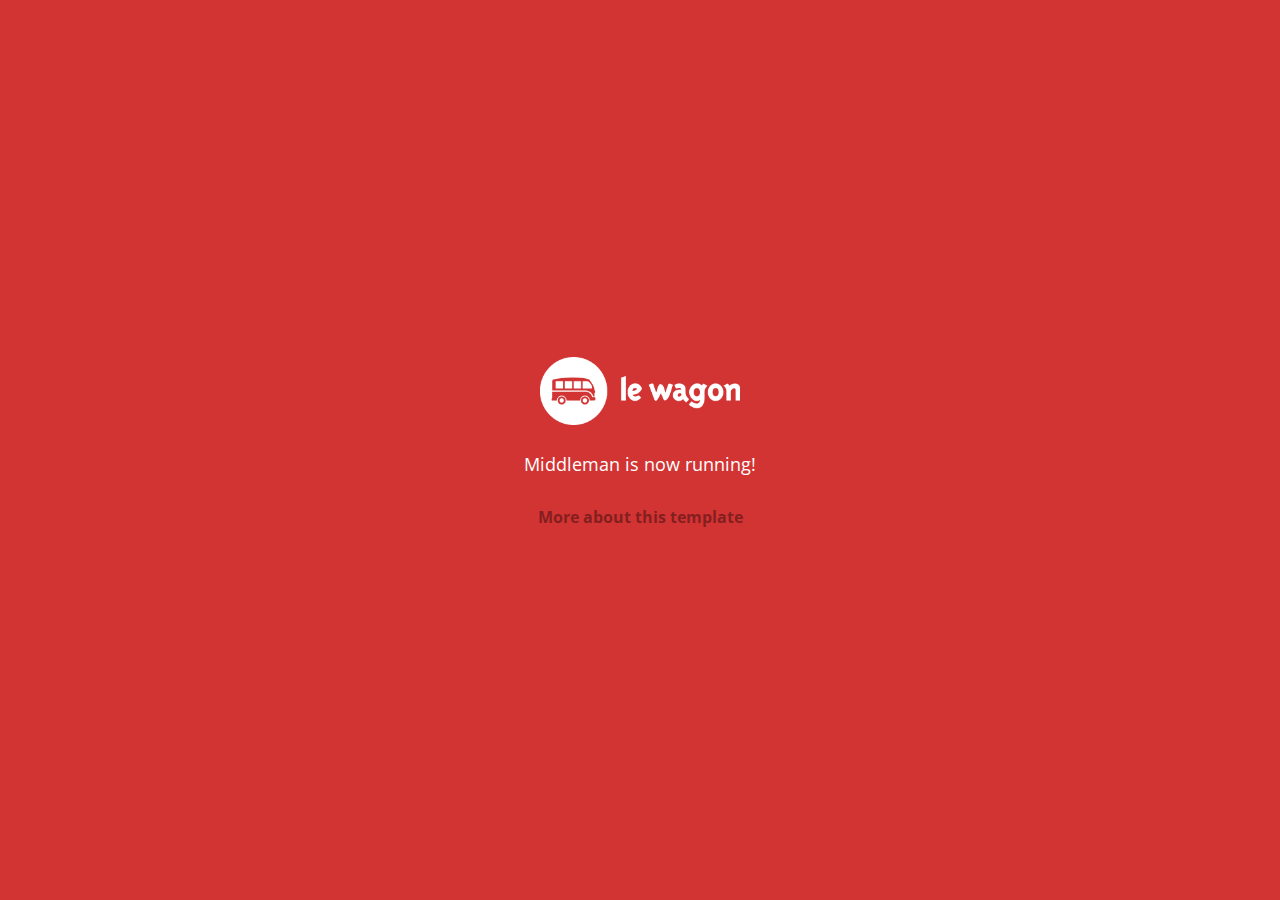
==== index.html @ 21e7c9e2 "Automated commit at 2018-03-19 13:47:19 UTC by middleman-deploy 2.0.0-alpha" ====
<!doctype html>
<html>
  <head>
    <meta charset="utf-8">
    <meta http-equiv="x-ua-compatible" content="ie=edge">
    <meta name="viewport"
          content="width=device-width, initial-scale=1, shrink-to-fit=no">
    <!-- Use the title from a page's frontmatter if it has one -->
    <title>Le Wagon - Middleman</title>
    <link href="stylesheets/application-3c48b980.css" rel="stylesheet" />
    <script src="javascripts/application-93de88c9.js"></script>
    <link href="images/favicon-f15af148.png" rel="icon" type="image/png" />
  </head>
  <body>
    <div id="home">
  <div class="home-content">
    <img src="images/logo-acc9c0ec.png" width="200" alt="Logo" />
    <p>
      Middleman is now running!
    </p>
    <p class="about">
      <a href="about.html">More about this template</a>
    </p>
  </div>
</div>

  </body>
</html>
---- stylesheets/application-3c48b980.css ----
@import url("https://fonts.googleapis.com/css?family=Open+Sans:400,300,700|Raleway:400,100,300,700,500");/*!
 * Bootstrap v3.3.7 (http://getbootstrap.com)
 * Copyright 2011-2016 Twitter, Inc.
 * Licensed under MIT (https://github.com/twbs/bootstrap/blob/master/LICENSE)
 *//*! normalize.css v3.0.3 | MIT License | github.com/necolas/normalize.css */html{font-family:sans-serif;-ms-text-size-adjust:100%;-webkit-text-size-adjust:100%}body{margin:0}article,aside,details,figcaption,figure,footer,header,hgroup,main,menu,nav,section,summary{display:block}audio,canvas,progress,video{display:inline-block;vertical-align:baseline}audio:not([controls]){display:none;height:0}[hidden],template{display:none}a{background-color:transparent}a:active,a:hover{outline:0}abbr[title]{border-bottom:1px dotted}b,strong{font-weight:bold}dfn{font-style:italic}h1{font-size:2em;margin:0.67em 0}mark{background:#ff0;color:#000}small{font-size:80%}sub,sup{font-size:75%;line-height:0;position:relative;vertical-align:baseline}sup{top:-0.5em}sub{bottom:-0.25em}img{border:0}svg:not(:root){overflow:hidden}figure{margin:1em 40px}hr{-webkit-box-sizing:content-box;box-sizing:content-box;height:0}pre{overflow:auto}code,kbd,pre,samp{font-family:monospace, monospace;font-size:1em}button,input,optgroup,select,textarea{color:inherit;font:inherit;margin:0}button{overflow:visible}button,select{text-transform:none}button,html input[type="button"],input[type="reset"],input[type="submit"]{-webkit-appearance:button;cursor:pointer}button[disabled],html input[disabled]{cursor:default}button::-moz-focus-inner,input::-moz-focus-inner{border:0;padding:0}input{line-height:normal}input[type="checkbox"],input[type="radio"]{-webkit-box-sizing:border-box;box-sizing:border-box;padding:0}input[type="number"]::-webkit-inner-spin-button,input[type="number"]::-webkit-outer-spin-button{height:auto}input[type="search"]{-webkit-appearance:textfield;-webkit-box-sizing:content-box;box-sizing:content-box}input[type="search"]::-webkit-search-cancel-button,input[type="search"]::-webkit-search-decoration{-webkit-appearance:none}fieldset{border:1px solid #c0c0c0;margin:0 2px;padding:0.35em 0.625em 0.75em}legend{border:0;padding:0}textarea{overflow:auto}optgroup{font-weight:bold}table{border-collapse:collapse;border-spacing:0}td,th{padding:0}/*! Source: https://github.com/h5bp/html5-boilerplate/blob/master/src/css/main.css */@media print{*,*:before,*:after{background:transparent !important;color:#000 !important;-webkit-box-shadow:none !important;box-shadow:none !important;text-shadow:none !important}a,a:visited{text-decoration:underline}a[href]:after{content:" (" attr(href) ")"}abbr[title]:after{content:" (" attr(title) ")"}a[href^="#"]:after,a[href^="javascript:"]:after{content:""}pre,blockquote{border:1px solid #999;page-break-inside:avoid}thead{display:table-header-group}tr,img{page-break-inside:avoid}img{max-width:100% !important}p,h2,h3{orphans:3;widows:3}h2,h3{page-break-after:avoid}.navbar{display:none}.btn>.caret,.dropup>.btn>.caret{border-top-color:#000 !important}.label{border:1px solid #000}.table{border-collapse:collapse !important}.table td,.table th{background-color:#fff !important}.table-bordered th,.table-bordered td{border:1px solid #ddd !important}}@font-face{font-family:'Glyphicons Halflings';src:url("../assets/bootstrap/glyphicons-halflings-regular-86b6f62b.eot");src:url("../assets/bootstrap/glyphicons-halflings-regular-86b6f62b.eot?#iefix") format("embedded-opentype"),url("../assets/bootstrap/glyphicons-halflings-regular-ca35b697.woff2") format("woff2"),url("../assets/bootstrap/glyphicons-halflings-regular-278e49a8.woff") format("woff"),url("../assets/bootstrap/glyphicons-halflings-regular-44bc1850.ttf") format("truetype"),url("../assets/bootstrap/glyphicons-halflings-regular-de51a849.svg#glyphicons_halflingsregular") format("svg")}.glyphicon{position:relative;top:1px;display:inline-block;font-family:'Glyphicons Halflings';font-style:normal;font-weight:normal;line-height:1;-webkit-font-smoothing:antialiased;-moz-osx-font-smoothing:grayscale}.glyphicon-asterisk:before{content:"\002a"}.glyphicon-plus:before{content:"\002b"}.glyphicon-euro:before,.glyphicon-eur:before{content:"\20ac"}.glyphicon-minus:before{content:"\2212"}.glyphicon-cloud:before{content:"\2601"}.glyphicon-envelope:before{content:"\2709"}.glyphicon-pencil:before{content:"\270f"}.glyphicon-glass:before{content:"\e001"}.glyphicon-music:before{content:"\e002"}.glyphicon-search:before{content:"\e003"}.glyphicon-heart:before{content:"\e005"}.glyphicon-star:before{content:"\e006"}.glyphicon-star-empty:before{content:"\e007"}.glyphicon-user:before{content:"\e008"}.glyphicon-film:before{content:"\e009"}.glyphicon-th-large:before{content:"\e010"}.glyphicon-th:before{content:"\e011"}.glyphicon-th-list:before{content:"\e012"}.glyphicon-ok:before{content:"\e013"}.glyphicon-remove:before{content:"\e014"}.glyphicon-zoom-in:before{content:"\e015"}.glyphicon-zoom-out:before{content:"\e016"}.glyphicon-off:before{content:"\e017"}.glyphicon-signal:before{content:"\e018"}.glyphicon-cog:before{content:"\e019"}.glyphicon-trash:before{content:"\e020"}.glyphicon-home:before{content:"\e021"}.glyphicon-file:before{content:"\e022"}.glyphicon-time:before{content:"\e023"}.glyphicon-road:before{content:"\e024"}.glyphicon-download-alt:before{content:"\e025"}.glyphicon-download:before{content:"\e026"}.glyphicon-upload:before{content:"\e027"}.glyphicon-inbox:before{content:"\e028"}.glyphicon-play-circle:before{content:"\e029"}.glyphicon-repeat:before{content:"\e030"}.glyphicon-refresh:before{content:"\e031"}.glyphicon-list-alt:before{content:"\e032"}.glyphicon-lock:before{content:"\e033"}.glyphicon-flag:before{content:"\e034"}.glyphicon-headphones:before{content:"\e035"}.glyphicon-volume-off:before{content:"\e036"}.glyphicon-volume-down:before{content:"\e037"}.glyphicon-volume-up:before{content:"\e038"}.glyphicon-qrcode:before{content:"\e039"}.glyphicon-barcode:before{content:"\e040"}.glyphicon-tag:before{content:"\e041"}.glyphicon-tags:before{content:"\e042"}.glyphicon-book:before{content:"\e043"}.glyphicon-bookmark:before{content:"\e044"}.glyphicon-print:before{content:"\e045"}.glyphicon-camera:before{content:"\e046"}.glyphicon-font:before{content:"\e047"}.glyphicon-bold:before{content:"\e048"}.glyphicon-italic:before{content:"\e049"}.glyphicon-text-height:before{content:"\e050"}.glyphicon-text-width:before{content:"\e051"}.glyphicon-align-left:before{content:"\e052"}.glyphicon-align-center:before{content:"\e053"}.glyphicon-align-right:before{content:"\e054"}.glyphicon-align-justify:before{content:"\e055"}.glyphicon-list:before{content:"\e056"}.glyphicon-indent-left:before{content:"\e057"}.glyphicon-indent-right:before{content:"\e058"}.glyphicon-facetime-video:before{content:"\e059"}.glyphicon-picture:before{content:"\e060"}.glyphicon-map-marker:before{content:"\e062"}.glyphicon-adjust:before{content:"\e063"}.glyphicon-tint:before{content:"\e064"}.glyphicon-edit:before{content:"\e065"}.glyphicon-share:before{content:"\e066"}.glyphicon-check:before{content:"\e067"}.glyphicon-move:before{content:"\e068"}.glyphicon-step-backward:before{content:"\e069"}.glyphicon-fast-backward:before{content:"\e070"}.glyphicon-backward:before{content:"\e071"}.glyphicon-play:before{content:"\e072"}.glyphicon-pause:before{content:"\e073"}.glyphicon-stop:before{content:"\e074"}.glyphicon-forward:before{content:"\e075"}.glyphicon-fast-forward:before{content:"\e076"}.glyphicon-step-forward:before{content:"\e077"}.glyphicon-eject:before{content:"\e078"}.glyphicon-chevron-left:before{content:"\e079"}.glyphicon-chevron-right:before{content:"\e080"}.glyphicon-plus-sign:before{content:"\e081"}.glyphicon-minus-sign:before{content:"\e082"}.glyphicon-remove-sign:before{content:"\e083"}.glyphicon-ok-sign:before{content:"\e084"}.glyphicon-question-sign:before{content:"\e085"}.glyphicon-info-sign:before{content:"\e086"}.glyphicon-screenshot:before{content:"\e087"}.glyphicon-remove-circle:before{content:"\e088"}.glyphicon-ok-circle:before{content:"\e089"}.glyphicon-ban-circle:before{content:"\e090"}.glyphicon-arrow-left:before{content:"\e091"}.glyphicon-arrow-right:before{content:"\e092"}.glyphicon-arrow-up:before{content:"\e093"}.glyphicon-arrow-down:before{content:"\e094"}.glyphicon-share-alt:before{content:"\e095"}.glyphicon-resize-full:before{content:"\e096"}.glyphicon-resize-small:before{content:"\e097"}.glyphicon-exclamation-sign:before{content:"\e101"}.glyphicon-gift:before{content:"\e102"}.glyphicon-leaf:before{content:"\e103"}.glyphicon-fire:before{content:"\e104"}.glyphicon-eye-open:before{content:"\e105"}.glyphicon-eye-close:before{content:"\e106"}.glyphicon-warning-sign:before{content:"\e107"}.glyphicon-plane:before{content:"\e108"}.glyphicon-calendar:before{content:"\e109"}.glyphicon-random:before{content:"\e110"}.glyphicon-comment:before{content:"\e111"}.glyphicon-magnet:before{content:"\e112"}.glyphicon-chevron-up:before{content:"\e113"}.glyphicon-chevron-down:before{content:"\e114"}.glyphicon-retweet:before{content:"\e115"}.glyphicon-shopping-cart:before{content:"\e116"}.glyphicon-folder-close:before{content:"\e117"}.glyphicon-folder-open:before{content:"\e118"}.glyphicon-resize-vertical:before{content:"\e119"}.glyphicon-resize-horizontal:before{content:"\e120"}.glyphicon-hdd:before{content:"\e121"}.glyphicon-bullhorn:before{content:"\e122"}.glyphicon-bell:before{content:"\e123"}.glyphicon-certificate:before{content:"\e124"}.glyphicon-thumbs-up:before{content:"\e125"}.glyphicon-thumbs-down:before{content:"\e126"}.glyphicon-hand-right:before{content:"\e127"}.glyphicon-hand-left:before{content:"\e128"}.glyphicon-hand-up:before{content:"\e129"}.glyphicon-hand-down:before{content:"\e130"}.glyphicon-circle-arrow-right:before{content:"\e131"}.glyphicon-circle-arrow-left:before{content:"\e132"}.glyphicon-circle-arrow-up:before{content:"\e133"}.glyphicon-circle-arrow-down:before{content:"\e134"}.glyphicon-globe:before{content:"\e135"}.glyphicon-wrench:before{content:"\e136"}.glyphicon-tasks:before{content:"\e137"}.glyphicon-filter:before{content:"\e138"}.glyphicon-briefcase:before{content:"\e139"}.glyphicon-fullscreen:before{content:"\e140"}.glyphicon-dashboard:before{content:"\e141"}.glyphicon-paperclip:before{content:"\e142"}.glyphicon-heart-empty:before{content:"\e143"}.glyphicon-link:before{content:"\e144"}.glyphicon-phone:before{content:"\e145"}.glyphicon-pushpin:before{content:"\e146"}.glyphicon-usd:before{content:"\e148"}.glyphicon-gbp:before{content:"\e149"}.glyphicon-sort:before{content:"\e150"}.glyphicon-sort-by-alphabet:before{content:"\e151"}.glyphicon-sort-by-alphabet-alt:before{content:"\e152"}.glyphicon-sort-by-order:before{content:"\e153"}.glyphicon-sort-by-order-alt:before{content:"\e154"}.glyphicon-sort-by-attributes:before{content:"\e155"}.glyphicon-sort-by-attributes-alt:before{content:"\e156"}.glyphicon-unchecked:before{content:"\e157"}.glyphicon-expand:before{content:"\e158"}.glyphicon-collapse-down:before{content:"\e159"}.glyphicon-collapse-up:before{content:"\e160"}.glyphicon-log-in:before{content:"\e161"}.glyphicon-flash:before{content:"\e162"}.glyphicon-log-out:before{content:"\e163"}.glyphicon-new-window:before{content:"\e164"}.glyphicon-record:before{content:"\e165"}.glyphicon-save:before{content:"\e166"}.glyphicon-open:before{content:"\e167"}.glyphicon-saved:before{content:"\e168"}.glyphicon-import:before{content:"\e169"}.glyphicon-export:before{content:"\e170"}.glyphicon-send:before{content:"\e171"}.glyphicon-floppy-disk:before{content:"\e172"}.glyphicon-floppy-saved:before{content:"\e173"}.glyphicon-floppy-remove:before{content:"\e174"}.glyphicon-floppy-save:before{content:"\e175"}.glyphicon-floppy-open:before{content:"\e176"}.glyphicon-credit-card:before{content:"\e177"}.glyphicon-transfer:before{content:"\e178"}.glyphicon-cutlery:before{content:"\e179"}.glyphicon-header:before{content:"\e180"}.glyphicon-compressed:before{content:"\e181"}.glyphicon-earphone:before{content:"\e182"}.glyphicon-phone-alt:before{content:"\e183"}.glyphicon-tower:before{content:"\e184"}.glyphicon-stats:before{content:"\e185"}.glyphicon-sd-video:before{content:"\e186"}.glyphicon-hd-video:before{content:"\e187"}.glyphicon-subtitles:before{content:"\e188"}.glyphicon-sound-stereo:before{content:"\e189"}.glyphicon-sound-dolby:before{content:"\e190"}.glyphicon-sound-5-1:before{content:"\e191"}.glyphicon-sound-6-1:before{content:"\e192"}.glyphicon-sound-7-1:before{content:"\e193"}.glyphicon-copyright-mark:before{content:"\e194"}.glyphicon-registration-mark:before{content:"\e195"}.glyphicon-cloud-download:before{content:"\e197"}.glyphicon-cloud-upload:before{content:"\e198"}.glyphicon-tree-conifer:before{content:"\e199"}.glyphicon-tree-deciduous:before{content:"\e200"}.glyphicon-cd:before{content:"\e201"}.glyphicon-save-file:before{content:"\e202"}.glyphicon-open-file:before{content:"\e203"}.glyphicon-level-up:before{content:"\e204"}.glyphicon-copy:before{content:"\e205"}.glyphicon-paste:before{content:"\e206"}.glyphicon-alert:before{content:"\e209"}.glyphicon-equalizer:before{content:"\e210"}.glyphicon-king:before{content:"\e211"}.glyphicon-queen:before{content:"\e212"}.glyphicon-pawn:before{content:"\e213"}.glyphicon-bishop:before{content:"\e214"}.glyphicon-knight:before{content:"\e215"}.glyphicon-baby-formula:before{content:"\e216"}.glyphicon-tent:before{content:"\26fa"}.glyphicon-blackboard:before{content:"\e218"}.glyphicon-bed:before{content:"\e219"}.glyphicon-apple:before{content:"\f8ff"}.glyphicon-erase:before{content:"\e221"}.glyphicon-hourglass:before{content:"\231b"}.glyphicon-lamp:before{content:"\e223"}.glyphicon-duplicate:before{content:"\e224"}.glyphicon-piggy-bank:before{content:"\e225"}.glyphicon-scissors:before{content:"\e226"}.glyphicon-bitcoin:before{content:"\e227"}.glyphicon-btc:before{content:"\e227"}.glyphicon-xbt:before{content:"\e227"}.glyphicon-yen:before{content:"\00a5"}.glyphicon-jpy:before{content:"\00a5"}.glyphicon-ruble:before{content:"\20bd"}.glyphicon-rub:before{content:"\20bd"}.glyphicon-scale:before{content:"\e230"}.glyphicon-ice-lolly:before{content:"\e231"}.glyphicon-ice-lolly-tasted:before{content:"\e232"}.glyphicon-education:before{content:"\e233"}.glyphicon-option-horizontal:before{content:"\e234"}.glyphicon-option-vertical:before{content:"\e235"}.glyphicon-menu-hamburger:before{content:"\e236"}.glyphicon-modal-window:before{content:"\e237"}.glyphicon-oil:before{content:"\e238"}.glyphicon-grain:before{content:"\e239"}.glyphicon-sunglasses:before{content:"\e240"}.glyphicon-text-size:before{content:"\e241"}.glyphicon-text-color:before{content:"\e242"}.glyphicon-text-background:before{content:"\e243"}.glyphicon-object-align-top:before{content:"\e244"}.glyphicon-object-align-bottom:before{content:"\e245"}.glyphicon-object-align-horizontal:before{content:"\e246"}.glyphicon-object-align-left:before{content:"\e247"}.glyphicon-object-align-vertical:before{content:"\e248"}.glyphicon-object-align-right:before{content:"\e249"}.glyphicon-triangle-right:before{content:"\e250"}.glyphicon-triangle-left:before{content:"\e251"}.glyphicon-triangle-bottom:before{content:"\e252"}.glyphicon-triangle-top:before{content:"\e253"}.glyphicon-console:before{content:"\e254"}.glyphicon-superscript:before{content:"\e255"}.glyphicon-subscript:before{content:"\e256"}.glyphicon-menu-left:before{content:"\e257"}.glyphicon-menu-right:before{content:"\e258"}.glyphicon-menu-down:before{content:"\e259"}.glyphicon-menu-up:before{content:"\e260"}*{-webkit-box-sizing:border-box;box-sizing:border-box}*:before,*:after{-webkit-box-sizing:border-box;box-sizing:border-box}html{font-size:10px;-webkit-tap-highlight-color:transparent}body{font-family:"Open Sans", "Helvetica", "sans-serif";font-size:18px;line-height:1.42857143;color:#333333;background-color:#F4F4F4}input,button,select,textarea{font-family:inherit;font-size:inherit;line-height:inherit}a{color:#469AE0;text-decoration:none}a:hover,a:focus{color:#1f74ba;text-decoration:underline}a:focus{outline:5px auto -webkit-focus-ring-color;outline-offset:-2px}figure{margin:0}img{vertical-align:middle}.img-responsive{display:block;max-width:100%;height:auto}.img-rounded{border-radius:2px}.img-thumbnail{padding:4px;line-height:1.42857143;background-color:#F4F4F4;border:1px solid #ddd;border-radius:2px;-webkit-transition:all 0.2s ease-in-out;transition:all 0.2s ease-in-out;display:inline-block;max-width:100%;height:auto}.img-circle{border-radius:50%}hr{margin-top:25px;margin-bottom:25px;border:0;border-top:1px solid #eeeeee}.sr-only{position:absolute;width:1px;height:1px;margin:-1px;padding:0;overflow:hidden;clip:rect(0, 0, 0, 0);border:0}.sr-only-focusable:active,.sr-only-focusable:focus{position:static;width:auto;height:auto;margin:0;overflow:visible;clip:auto}[role="button"]{cursor:pointer}h1,h2,h3,h4,h5,h6,.h1,.h2,.h3,.h4,.h5,.h6{font-family:"Raleway", "Helvetica", "sans-serif";font-weight:500;line-height:1.1;color:inherit}h1 small,h1 .small,h2 small,h2 .small,h3 small,h3 .small,h4 small,h4 .small,h5 small,h5 .small,h6 small,h6 .small,.h1 small,.h1 .small,.h2 small,.h2 .small,.h3 small,.h3 .small,.h4 small,.h4 .small,.h5 small,.h5 .small,.h6 small,.h6 .small{font-weight:normal;line-height:1;color:#777777}h1,.h1,h2,.h2,h3,.h3{margin-top:25px;margin-bottom:12.5px}h1 small,h1 .small,.h1 small,.h1 .small,h2 small,h2 .small,.h2 small,.h2 .small,h3 small,h3 .small,.h3 small,.h3 .small{font-size:65%}h4,.h4,h5,.h5,h6,.h6{margin-top:12.5px;margin-bottom:12.5px}h4 small,h4 .small,.h4 small,.h4 .small,h5 small,h5 .small,.h5 small,.h5 .small,h6 small,h6 .small,.h6 small,.h6 .small{font-size:75%}h1,.h1{font-size:46px}h2,.h2{font-size:38px}h3,.h3{font-size:31px}h4,.h4{font-size:23px}h5,.h5{font-size:18px}h6,.h6{font-size:16px}p{margin:0 0 12.5px}.lead{margin-bottom:25px;font-size:20px;font-weight:300;line-height:1.4}@media (min-width: 768px){.lead{font-size:27px}}small,.small{font-size:88%}mark,.mark{background-color:#fcf8e3;padding:.2em}.text-left{text-align:left}.text-right{text-align:right}.text-center{text-align:center}.text-justify{text-align:justify}.text-nowrap{white-space:nowrap}.text-lowercase{text-transform:lowercase}.text-uppercase,.initialism{text-transform:uppercase}.text-capitalize{text-transform:capitalize}.text-muted{color:#777777}.text-primary{color:#469AE0}a.text-primary:hover,a.text-primary:focus{color:#2381d0}.text-success{color:#3c763d}a.text-success:hover,a.text-success:focus{color:#2b542c}.text-info{color:#31708f}a.text-info:hover,a.text-info:focus{color:#245269}.text-warning{color:#8a6d3b}a.text-warning:hover,a.text-warning:focus{color:#66512c}.text-danger{color:#a94442}a.text-danger:hover,a.text-danger:focus{color:#843534}.bg-primary{color:#fff}.bg-primary{background-color:#469AE0}a.bg-primary:hover,a.bg-primary:focus{background-color:#2381d0}.bg-success{background-color:#dff0d8}a.bg-success:hover,a.bg-success:focus{background-color:#c1e2b3}.bg-info{background-color:#d9edf7}a.bg-info:hover,a.bg-info:focus{background-color:#afd9ee}.bg-warning{background-color:#fcf8e3}a.bg-warning:hover,a.bg-warning:focus{background-color:#f7ecb5}.bg-danger{background-color:#f2dede}a.bg-danger:hover,a.bg-danger:focus{background-color:#e4b9b9}.page-header{padding-bottom:11.5px;margin:50px 0 25px;border-bottom:1px solid #eeeeee}ul,ol{margin-top:0;margin-bottom:12.5px}ul ul,ul ol,ol ul,ol ol{margin-bottom:0}.list-unstyled{padding-left:0;list-style:none}.list-inline{padding-left:0;list-style:none;margin-left:-5px}.list-inline>li{display:inline-block;padding-left:5px;padding-right:5px}dl{margin-top:0;margin-bottom:25px}dt,dd{line-height:1.42857143}dt{font-weight:bold}dd{margin-left:0}.dl-horizontal dd:before,.dl-horizontal dd:after{content:" ";display:table}.dl-horizontal dd:after{clear:both}@media (min-width: 768px){.dl-horizontal dt{float:left;width:160px;clear:left;text-align:right;overflow:hidden;text-overflow:ellipsis;white-space:nowrap}.dl-horizontal dd{margin-left:180px}}abbr[title],abbr[data-original-title]{cursor:help;border-bottom:1px dotted #777777}.initialism{font-size:90%}blockquote{padding:12.5px 25px;margin:0 0 25px;font-size:22.5px;border-left:5px solid #eeeeee}blockquote p:last-child,blockquote ul:last-child,blockquote ol:last-child{margin-bottom:0}blockquote footer,blockquote small,blockquote .small{display:block;font-size:80%;line-height:1.42857143;color:#777777}blockquote footer:before,blockquote small:before,blockquote .small:before{content:'\2014 \00A0'}.blockquote-reverse,blockquote.pull-right{padding-right:15px;padding-left:0;border-right:5px solid #eeeeee;border-left:0;text-align:right}.blockquote-reverse footer:before,.blockquote-reverse small:before,.blockquote-reverse .small:before,blockquote.pull-right footer:before,blockquote.pull-right small:before,blockquote.pull-right .small:before{content:''}.blockquote-reverse footer:after,.blockquote-reverse small:after,.blockquote-reverse .small:after,blockquote.pull-right footer:after,blockquote.pull-right small:after,blockquote.pull-right .small:after{content:'\00A0 \2014'}address{margin-bottom:25px;font-style:normal;line-height:1.42857143}code,kbd,pre,samp{font-family:Menlo, Monaco, Consolas, "Courier New", monospace}code{padding:2px 4px;font-size:90%;color:#c7254e;background-color:#f9f2f4;border-radius:2px}kbd{padding:2px 4px;font-size:90%;color:#fff;background-color:#333;border-radius:2px;-webkit-box-shadow:inset 0 -1px 0 rgba(0,0,0,0.25);box-shadow:inset 0 -1px 0 rgba(0,0,0,0.25)}kbd kbd{padding:0;font-size:100%;font-weight:bold;-webkit-box-shadow:none;box-shadow:none}pre{display:block;padding:12px;margin:0 0 12.5px;font-size:17px;line-height:1.42857143;word-break:break-all;word-wrap:break-word;color:#333333;background-color:#f5f5f5;border:1px solid #ccc;border-radius:2px}pre code{padding:0;font-size:inherit;color:inherit;white-space:pre-wrap;background-color:transparent;border-radius:0}.pre-scrollable{max-height:340px;overflow-y:scroll}.container{margin-right:auto;margin-left:auto;padding-left:15px;padding-right:15px}.container:before,.container:after{content:" ";display:table}.container:after{clear:both}@media (min-width: 768px){.container{width:750px}}@media (min-width: 992px){.container{width:970px}}@media (min-width: 1200px){.container{width:1170px}}.container-fluid{margin-right:auto;margin-left:auto;padding-left:15px;padding-right:15px}.container-fluid:before,.container-fluid:after{content:" ";display:table}.container-fluid:after{clear:both}.row{margin-left:-15px;margin-right:-15px}.row:before,.row:after{content:" ";display:table}.row:after{clear:both}.col-xs-1,.col-sm-1,.col-md-1,.col-lg-1,.col-xs-2,.col-sm-2,.col-md-2,.col-lg-2,.col-xs-3,.col-sm-3,.col-md-3,.col-lg-3,.col-xs-4,.col-sm-4,.col-md-4,.col-lg-4,.col-xs-5,.col-sm-5,.col-md-5,.col-lg-5,.col-xs-6,.col-sm-6,.col-md-6,.col-lg-6,.col-xs-7,.col-sm-7,.col-md-7,.col-lg-7,.col-xs-8,.col-sm-8,.col-md-8,.col-lg-8,.col-xs-9,.col-sm-9,.col-md-9,.col-lg-9,.col-xs-10,.col-sm-10,.col-md-10,.col-lg-10,.col-xs-11,.col-sm-11,.col-md-11,.col-lg-11,.col-xs-12,.col-sm-12,.col-md-12,.col-lg-12{position:relative;min-height:1px;padding-left:15px;padding-right:15px}.col-xs-1,.col-xs-2,.col-xs-3,.col-xs-4,.col-xs-5,.col-xs-6,.col-xs-7,.col-xs-8,.col-xs-9,.col-xs-10,.col-xs-11,.col-xs-12{float:left}.col-xs-1{width:8.33333333%}.col-xs-2{width:16.66666667%}.col-xs-3{width:25%}.col-xs-4{width:33.33333333%}.col-xs-5{width:41.66666667%}.col-xs-6{width:50%}.col-xs-7{width:58.33333333%}.col-xs-8{width:66.66666667%}.col-xs-9{width:75%}.col-xs-10{width:83.33333333%}.col-xs-11{width:91.66666667%}.col-xs-12{width:100%}.col-xs-pull-0{right:auto}.col-xs-pull-1{right:8.33333333%}.col-xs-pull-2{right:16.66666667%}.col-xs-pull-3{right:25%}.col-xs-pull-4{right:33.33333333%}.col-xs-pull-5{right:41.66666667%}.col-xs-pull-6{right:50%}.col-xs-pull-7{right:58.33333333%}.col-xs-pull-8{right:66.66666667%}.col-xs-pull-9{right:75%}.col-xs-pull-10{right:83.33333333%}.col-xs-pull-11{right:91.66666667%}.col-xs-pull-12{right:100%}.col-xs-push-0{left:auto}.col-xs-push-1{left:8.33333333%}.col-xs-push-2{left:16.66666667%}.col-xs-push-3{left:25%}.col-xs-push-4{left:33.33333333%}.col-xs-push-5{left:41.66666667%}.col-xs-push-6{left:50%}.col-xs-push-7{left:58.33333333%}.col-xs-push-8{left:66.66666667%}.col-xs-push-9{left:75%}.col-xs-push-10{left:83.33333333%}.col-xs-push-11{left:91.66666667%}.col-xs-push-12{left:100%}.col-xs-offset-0{margin-left:0%}.col-xs-offset-1{margin-left:8.33333333%}.col-xs-offset-2{margin-left:16.66666667%}.col-xs-offset-3{margin-left:25%}.col-xs-offset-4{margin-left:33.33333333%}.col-xs-offset-5{margin-left:41.66666667%}.col-xs-offset-6{margin-left:50%}.col-xs-offset-7{margin-left:58.33333333%}.col-xs-offset-8{margin-left:66.66666667%}.col-xs-offset-9{margin-left:75%}.col-xs-offset-10{margin-left:83.33333333%}.col-xs-offset-11{margin-left:91.66666667%}.col-xs-offset-12{margin-left:100%}@media (min-width: 768px){.col-sm-1,.col-sm-2,.col-sm-3,.col-sm-4,.col-sm-5,.col-sm-6,.col-sm-7,.col-sm-8,.col-sm-9,.col-sm-10,.col-sm-11,.col-sm-12{float:left}.col-sm-1{width:8.33333333%}.col-sm-2{width:16.66666667%}.col-sm-3{width:25%}.col-sm-4{width:33.33333333%}.col-sm-5{width:41.66666667%}.col-sm-6{width:50%}.col-sm-7{width:58.33333333%}.col-sm-8{width:66.66666667%}.col-sm-9{width:75%}.col-sm-10{width:83.33333333%}.col-sm-11{width:91.66666667%}.col-sm-12{width:100%}.col-sm-pull-0{right:auto}.col-sm-pull-1{right:8.33333333%}.col-sm-pull-2{right:16.66666667%}.col-sm-pull-3{right:25%}.col-sm-pull-4{right:33.33333333%}.col-sm-pull-5{right:41.66666667%}.col-sm-pull-6{right:50%}.col-sm-pull-7{right:58.33333333%}.col-sm-pull-8{right:66.66666667%}.col-sm-pull-9{right:75%}.col-sm-pull-10{right:83.33333333%}.col-sm-pull-11{right:91.66666667%}.col-sm-pull-12{right:100%}.col-sm-push-0{left:auto}.col-sm-push-1{left:8.33333333%}.col-sm-push-2{left:16.66666667%}.col-sm-push-3{left:25%}.col-sm-push-4{left:33.33333333%}.col-sm-push-5{left:41.66666667%}.col-sm-push-6{left:50%}.col-sm-push-7{left:58.33333333%}.col-sm-push-8{left:66.66666667%}.col-sm-push-9{left:75%}.col-sm-push-10{left:83.33333333%}.col-sm-push-11{left:91.66666667%}.col-sm-push-12{left:100%}.col-sm-offset-0{margin-left:0%}.col-sm-offset-1{margin-left:8.33333333%}.col-sm-offset-2{margin-left:16.66666667%}.col-sm-offset-3{margin-left:25%}.col-sm-offset-4{margin-left:33.33333333%}.col-sm-offset-5{margin-left:41.66666667%}.col-sm-offset-6{margin-left:50%}.col-sm-offset-7{margin-left:58.33333333%}.col-sm-offset-8{margin-left:66.66666667%}.col-sm-offset-9{margin-left:75%}.col-sm-offset-10{margin-left:83.33333333%}.col-sm-offset-11{margin-left:91.66666667%}.col-sm-offset-12{margin-left:100%}}@media (min-width: 992px){.col-md-1,.col-md-2,.col-md-3,.col-md-4,.col-md-5,.col-md-6,.col-md-7,.col-md-8,.col-md-9,.col-md-10,.col-md-11,.col-md-12{float:left}.col-md-1{width:8.33333333%}.col-md-2{width:16.66666667%}.col-md-3{width:25%}.col-md-4{width:33.33333333%}.col-md-5{width:41.66666667%}.col-md-6{width:50%}.col-md-7{width:58.33333333%}.col-md-8{width:66.66666667%}.col-md-9{width:75%}.col-md-10{width:83.33333333%}.col-md-11{width:91.66666667%}.col-md-12{width:100%}.col-md-pull-0{right:auto}.col-md-pull-1{right:8.33333333%}.col-md-pull-2{right:16.66666667%}.col-md-pull-3{right:25%}.col-md-pull-4{right:33.33333333%}.col-md-pull-5{right:41.66666667%}.col-md-pull-6{right:50%}.col-md-pull-7{right:58.33333333%}.col-md-pull-8{right:66.66666667%}.col-md-pull-9{right:75%}.col-md-pull-10{right:83.33333333%}.col-md-pull-11{right:91.66666667%}.col-md-pull-12{right:100%}.col-md-push-0{left:auto}.col-md-push-1{left:8.33333333%}.col-md-push-2{left:16.66666667%}.col-md-push-3{left:25%}.col-md-push-4{left:33.33333333%}.col-md-push-5{left:41.66666667%}.col-md-push-6{left:50%}.col-md-push-7{left:58.33333333%}.col-md-push-8{left:66.66666667%}.col-md-push-9{left:75%}.col-md-push-10{left:83.33333333%}.col-md-push-11{left:91.66666667%}.col-md-push-12{left:100%}.col-md-offset-0{margin-left:0%}.col-md-offset-1{margin-left:8.33333333%}.col-md-offset-2{margin-left:16.66666667%}.col-md-offset-3{margin-left:25%}.col-md-offset-4{margin-left:33.33333333%}.col-md-offset-5{margin-left:41.66666667%}.col-md-offset-6{margin-left:50%}.col-md-offset-7{margin-left:58.33333333%}.col-md-offset-8{margin-left:66.66666667%}.col-md-offset-9{margin-left:75%}.col-md-offset-10{margin-left:83.33333333%}.col-md-offset-11{margin-left:91.66666667%}.col-md-offset-12{margin-left:100%}}@media (min-width: 1200px){.col-lg-1,.col-lg-2,.col-lg-3,.col-lg-4,.col-lg-5,.col-lg-6,.col-lg-7,.col-lg-8,.col-lg-9,.col-lg-10,.col-lg-11,.col-lg-12{float:left}.col-lg-1{width:8.33333333%}.col-lg-2{width:16.66666667%}.col-lg-3{width:25%}.col-lg-4{width:33.33333333%}.col-lg-5{width:41.66666667%}.col-lg-6{width:50%}.col-lg-7{width:58.33333333%}.col-lg-8{width:66.66666667%}.col-lg-9{width:75%}.col-lg-10{width:83.33333333%}.col-lg-11{width:91.66666667%}.col-lg-12{width:100%}.col-lg-pull-0{right:auto}.col-lg-pull-1{right:8.33333333%}.col-lg-pull-2{right:16.66666667%}.col-lg-pull-3{right:25%}.col-lg-pull-4{right:33.33333333%}.col-lg-pull-5{right:41.66666667%}.col-lg-pull-6{right:50%}.col-lg-pull-7{right:58.33333333%}.col-lg-pull-8{right:66.66666667%}.col-lg-pull-9{right:75%}.col-lg-pull-10{right:83.33333333%}.col-lg-pull-11{right:91.66666667%}.col-lg-pull-12{right:100%}.col-lg-push-0{left:auto}.col-lg-push-1{left:8.33333333%}.col-lg-push-2{left:16.66666667%}.col-lg-push-3{left:25%}.col-lg-push-4{left:33.33333333%}.col-lg-push-5{left:41.66666667%}.col-lg-push-6{left:50%}.col-lg-push-7{left:58.33333333%}.col-lg-push-8{left:66.66666667%}.col-lg-push-9{left:75%}.col-lg-push-10{left:83.33333333%}.col-lg-push-11{left:91.66666667%}.col-lg-push-12{left:100%}.col-lg-offset-0{margin-left:0%}.col-lg-offset-1{margin-left:8.33333333%}.col-lg-offset-2{margin-left:16.66666667%}.col-lg-offset-3{margin-left:25%}.col-lg-offset-4{margin-left:33.33333333%}.col-lg-offset-5{margin-left:41.66666667%}.col-lg-offset-6{margin-left:50%}.col-lg-offset-7{margin-left:58.33333333%}.col-lg-offset-8{margin-left:66.66666667%}.col-lg-offset-9{margin-left:75%}.col-lg-offset-10{margin-left:83.33333333%}.col-lg-offset-11{margin-left:91.66666667%}.col-lg-offset-12{margin-left:100%}}table{background-color:transparent}caption{padding-top:8px;padding-bottom:8px;color:#777777;text-align:left}th{text-align:left}.table{width:100%;max-width:100%;margin-bottom:25px}.table>thead>tr>th,.table>thead>tr>td,.table>tbody>tr>th,.table>tbody>tr>td,.table>tfoot>tr>th,.table>tfoot>tr>td{padding:8px;line-height:1.42857143;vertical-align:top;border-top:1px solid #ddd}.table>thead>tr>th{vertical-align:bottom;border-bottom:2px solid #ddd}.table>caption+thead>tr:first-child>th,.table>caption+thead>tr:first-child>td,.table>colgroup+thead>tr:first-child>th,.table>colgroup+thead>tr:first-child>td,.table>thead:first-child>tr:first-child>th,.table>thead:first-child>tr:first-child>td{border-top:0}.table>tbody+tbody{border-top:2px solid #ddd}.table .table{background-color:#F4F4F4}.table-condensed>thead>tr>th,.table-condensed>thead>tr>td,.table-condensed>tbody>tr>th,.table-condensed>tbody>tr>td,.table-condensed>tfoot>tr>th,.table-condensed>tfoot>tr>td{padding:5px}.table-bordered{border:1px solid #ddd}.table-bordered>thead>tr>th,.table-bordered>thead>tr>td,.table-bordered>tbody>tr>th,.table-bordered>tbody>tr>td,.table-bordered>tfoot>tr>th,.table-bordered>tfoot>tr>td{border:1px solid #ddd}.table-bordered>thead>tr>th,.table-bordered>thead>tr>td{border-bottom-width:2px}.table-striped>tbody>tr:nth-of-type(odd){background-color:#f9f9f9}.table-hover>tbody>tr:hover{background-color:#f5f5f5}table col[class*="col-"]{position:static;float:none;display:table-column}table td[class*="col-"],table th[class*="col-"]{position:static;float:none;display:table-cell}.table>thead>tr>td.active,.table>thead>tr>th.active,.table>thead>tr.active>td,.table>thead>tr.active>th,.table>tbody>tr>td.active,.table>tbody>tr>th.active,.table>tbody>tr.active>td,.table>tbody>tr.active>th,.table>tfoot>tr>td.active,.table>tfoot>tr>th.active,.table>tfoot>tr.active>td,.table>tfoot>tr.active>th{background-color:#f5f5f5}.table-hover>tbody>tr>td.active:hover,.table-hover>tbody>tr>th.active:hover,.table-hover>tbody>tr.active:hover>td,.table-hover>tbody>tr:hover>.active,.table-hover>tbody>tr.active:hover>th{background-color:#e8e8e8}.table>thead>tr>td.success,.table>thead>tr>th.success,.table>thead>tr.success>td,.table>thead>tr.success>th,.table>tbody>tr>td.success,.table>tbody>tr>th.success,.table>tbody>tr.success>td,.table>tbody>tr.success>th,.table>tfoot>tr>td.success,.table>tfoot>tr>th.success,.table>tfoot>tr.success>td,.table>tfoot>tr.success>th{background-color:#dff0d8}.table-hover>tbody>tr>td.success:hover,.table-hover>tbody>tr>th.success:hover,.table-hover>tbody>tr.success:hover>td,.table-hover>tbody>tr:hover>.success,.table-hover>tbody>tr.success:hover>th{background-color:#d0e9c6}.table>thead>tr>td.info,.table>thead>tr>th.info,.table>thead>tr.info>td,.table>thead>tr.info>th,.table>tbody>tr>td.info,.table>tbody>tr>th.info,.table>tbody>tr.info>td,.table>tbody>tr.info>th,.table>tfoot>tr>td.info,.table>tfoot>tr>th.info,.table>tfoot>tr.info>td,.table>tfoot>tr.info>th{background-color:#d9edf7}.table-hover>tbody>tr>td.info:hover,.table-hover>tbody>tr>th.info:hover,.table-hover>tbody>tr.info:hover>td,.table-hover>tbody>tr:hover>.info,.table-hover>tbody>tr.info:hover>th{background-color:#c4e3f3}.table>thead>tr>td.warning,.table>thead>tr>th.warning,.table>thead>tr.warning>td,.table>thead>tr.warning>th,.table>tbody>tr>td.warning,.table>tbody>tr>th.warning,.table>tbody>tr.warning>td,.table>tbody>tr.warning>th,.table>tfoot>tr>td.warning,.table>tfoot>tr>th.warning,.table>tfoot>tr.warning>td,.table>tfoot>tr.warning>th{background-color:#fcf8e3}.table-hover>tbody>tr>td.warning:hover,.table-hover>tbody>tr>th.warning:hover,.table-hover>tbody>tr.warning:hover>td,.table-hover>tbody>tr:hover>.warning,.table-hover>tbody>tr.warning:hover>th{background-color:#faf2cc}.table>thead>tr>td.danger,.table>thead>tr>th.danger,.table>thead>tr.danger>td,.table>thead>tr.danger>th,.table>tbody>tr>td.danger,.table>tbody>tr>th.danger,.table>tbody>tr.danger>td,.table>tbody>tr.danger>th,.table>tfoot>tr>td.danger,.table>tfoot>tr>th.danger,.table>tfoot>tr.danger>td,.table>tfoot>tr.danger>th{background-color:#f2dede}.table-hover>tbody>tr>td.danger:hover,.table-hover>tbody>tr>th.danger:hover,.table-hover>tbody>tr.danger:hover>td,.table-hover>tbody>tr:hover>.danger,.table-hover>tbody>tr.danger:hover>th{background-color:#ebcccc}.table-responsive{overflow-x:auto;min-height:0.01%}@media screen and (max-width: 767px){.table-responsive{width:100%;margin-bottom:18.75px;overflow-y:hidden;-ms-overflow-style:-ms-autohiding-scrollbar;border:1px solid #ddd}.table-responsive>.table{margin-bottom:0}.table-responsive>.table>thead>tr>th,.table-responsive>.table>thead>tr>td,.table-responsive>.table>tbody>tr>th,.table-responsive>.table>tbody>tr>td,.table-responsive>.table>tfoot>tr>th,.table-responsive>.table>tfoot>tr>td{white-space:nowrap}.table-responsive>.table-bordered{border:0}.table-responsive>.table-bordered>thead>tr>th:first-child,.table-responsive>.table-bordered>thead>tr>td:first-child,.table-responsive>.table-bordered>tbody>tr>th:first-child,.table-responsive>.table-bordered>tbody>tr>td:first-child,.table-responsive>.table-bordered>tfoot>tr>th:first-child,.table-responsive>.table-bordered>tfoot>tr>td:first-child{border-left:0}.table-responsive>.table-bordered>thead>tr>th:last-child,.table-responsive>.table-bordered>thead>tr>td:last-child,.table-responsive>.table-bordered>tbody>tr>th:last-child,.table-responsive>.table-bordered>tbody>tr>td:last-child,.table-responsive>.table-bordered>tfoot>tr>th:last-child,.table-responsive>.table-bordered>tfoot>tr>td:last-child{border-right:0}.table-responsive>.table-bordered>tbody>tr:last-child>th,.table-responsive>.table-bordered>tbody>tr:last-child>td,.table-responsive>.table-bordered>tfoot>tr:last-child>th,.table-responsive>.table-bordered>tfoot>tr:last-child>td{border-bottom:0}}fieldset{padding:0;margin:0;border:0;min-width:0}legend{display:block;width:100%;padding:0;margin-bottom:25px;font-size:27px;line-height:inherit;color:#333333;border:0;border-bottom:1px solid #e5e5e5}label{display:inline-block;max-width:100%;margin-bottom:5px;font-weight:bold}input[type="search"]{-webkit-box-sizing:border-box;box-sizing:border-box}input[type="radio"],input[type="checkbox"]{margin:4px 0 0;margin-top:1px \9;line-height:normal}input[type="file"]{display:block}input[type="range"]{display:block;width:100%}select[multiple],select[size]{height:auto}input[type="file"]:focus,input[type="radio"]:focus,input[type="checkbox"]:focus{outline:5px auto -webkit-focus-ring-color;outline-offset:-2px}output{display:block;padding-top:7px;font-size:18px;line-height:1.42857143;color:#000000}.form-control{display:block;width:100%;height:39px;padding:6px 12px;font-size:18px;line-height:1.42857143;color:#000000;background-color:#fff;background-image:none;border:1px solid #ccc;border-radius:2px;-webkit-box-shadow:inset 0 1px 1px rgba(0,0,0,0.075);box-shadow:inset 0 1px 1px rgba(0,0,0,0.075);-webkit-transition:border-color ease-in-out 0.15s, box-shadow ease-in-out 0.15s;-webkit-transition:border-color ease-in-out 0.15s, -webkit-box-shadow ease-in-out 0.15s;transition:border-color ease-in-out 0.15s, -webkit-box-shadow ease-in-out 0.15s;transition:border-color ease-in-out 0.15s, box-shadow ease-in-out 0.15s;transition:border-color ease-in-out 0.15s, box-shadow ease-in-out 0.15s, -webkit-box-shadow ease-in-out 0.15s}.form-control:focus{border-color:#66afe9;outline:0;-webkit-box-shadow:inset 0 1px 1px rgba(0,0,0,0.075),0 0 8px rgba(102,175,233,0.6);box-shadow:inset 0 1px 1px rgba(0,0,0,0.075),0 0 8px rgba(102,175,233,0.6)}.form-control::-moz-placeholder{color:#999;opacity:1}.form-control:-ms-input-placeholder{color:#999}.form-control::-webkit-input-placeholder{color:#999}.form-control::-ms-expand{border:0;background-color:transparent}.form-control[disabled],.form-control[readonly],fieldset[disabled] .form-control{background-color:#eeeeee;opacity:1}.form-control[disabled],fieldset[disabled] .form-control{cursor:not-allowed}textarea.form-control{height:auto}input[type="search"]{-webkit-appearance:none}@media screen and (-webkit-min-device-pixel-ratio: 0){input[type="date"].form-control,input[type="time"].form-control,input[type="datetime-local"].form-control,input[type="month"].form-control{line-height:39px}input[type="date"].input-sm,.input-group-sm>input[type="date"].form-control,.input-group-sm>input[type="date"].input-group-addon,.input-group-sm>.input-group-btn>input[type="date"].btn,.input-group-sm input[type="date"],input[type="time"].input-sm,.input-group-sm>input[type="time"].form-control,.input-group-sm>input[type="time"].input-group-addon,.input-group-sm>.input-group-btn>input[type="time"].btn,.input-group-sm input[type="time"],input[type="datetime-local"].input-sm,.input-group-sm>input[type="datetime-local"].form-control,.input-group-sm>input[type="datetime-local"].input-group-addon,.input-group-sm>.input-group-btn>input[type="datetime-local"].btn,.input-group-sm input[type="datetime-local"],input[type="month"].input-sm,.input-group-sm>input[type="month"].form-control,.input-group-sm>input[type="month"].input-group-addon,.input-group-sm>.input-group-btn>input[type="month"].btn,.input-group-sm input[type="month"]{line-height:36px}input[type="date"].input-lg,.input-group-lg>input[type="date"].form-control,.input-group-lg>input[type="date"].input-group-addon,.input-group-lg>.input-group-btn>input[type="date"].btn,.input-group-lg input[type="date"],input[type="time"].input-lg,.input-group-lg>input[type="time"].form-control,.input-group-lg>input[type="time"].input-group-addon,.input-group-lg>.input-group-btn>input[type="time"].btn,.input-group-lg input[type="time"],input[type="datetime-local"].input-lg,.input-group-lg>input[type="datetime-local"].form-control,.input-group-lg>input[type="datetime-local"].input-group-addon,.input-group-lg>.input-group-btn>input[type="datetime-local"].btn,.input-group-lg input[type="datetime-local"],input[type="month"].input-lg,.input-group-lg>input[type="month"].form-control,.input-group-lg>input[type="month"].input-group-addon,.input-group-lg>.input-group-btn>input[type="month"].btn,.input-group-lg input[type="month"]{line-height:53px}}.form-group{margin-bottom:15px}.radio,.checkbox{position:relative;display:block;margin-top:10px;margin-bottom:10px}.radio label,.checkbox label{min-height:25px;padding-left:20px;margin-bottom:0;font-weight:normal;cursor:pointer}.radio input[type="radio"],.radio-inline input[type="radio"],.checkbox input[type="checkbox"],.checkbox-inline input[type="checkbox"]{position:absolute;margin-left:-20px;margin-top:4px \9}.radio+.radio,.checkbox+.checkbox{margin-top:-5px}.radio-inline,.checkbox-inline{position:relative;display:inline-block;padding-left:20px;margin-bottom:0;vertical-align:middle;font-weight:normal;cursor:pointer}.radio-inline+.radio-inline,.checkbox-inline+.checkbox-inline{margin-top:0;margin-left:10px}input[type="radio"][disabled],input[type="radio"].disabled,fieldset[disabled] input[type="radio"],input[type="checkbox"][disabled],input[type="checkbox"].disabled,fieldset[disabled] input[type="checkbox"]{cursor:not-allowed}.radio-inline.disabled,fieldset[disabled] .radio-inline,.checkbox-inline.disabled,fieldset[disabled] .checkbox-inline{cursor:not-allowed}.radio.disabled label,fieldset[disabled] .radio label,.checkbox.disabled label,fieldset[disabled] .checkbox label{cursor:not-allowed}.form-control-static{padding-top:7px;padding-bottom:7px;margin-bottom:0;min-height:43px}.form-control-static.input-lg,.input-group-lg>.form-control-static.form-control,.input-group-lg>.form-control-static.input-group-addon,.input-group-lg>.input-group-btn>.form-control-static.btn,.form-control-static.input-sm,.input-group-sm>.form-control-static.form-control,.input-group-sm>.form-control-static.input-group-addon,.input-group-sm>.input-group-btn>.form-control-static.btn{padding-left:0;padding-right:0}.input-sm,.input-group-sm>.form-control,.input-group-sm>.input-group-addon,.input-group-sm>.input-group-btn>.btn{height:36px;padding:5px 10px;font-size:16px;line-height:1.5;border-radius:2px}select.input-sm,.input-group-sm>select.form-control,.input-group-sm>select.input-group-addon,.input-group-sm>.input-group-btn>select.btn{height:36px;line-height:36px}textarea.input-sm,.input-group-sm>textarea.form-control,.input-group-sm>textarea.input-group-addon,.input-group-sm>.input-group-btn>textarea.btn,select[multiple].input-sm,.input-group-sm>select[multiple].form-control,.input-group-sm>select[multiple].input-group-addon,.input-group-sm>.input-group-btn>select[multiple].btn{height:auto}.form-group-sm .form-control{height:36px;padding:5px 10px;font-size:16px;line-height:1.5;border-radius:2px}.form-group-sm select.form-control{height:36px;line-height:36px}.form-group-sm textarea.form-control,.form-group-sm select[multiple].form-control{height:auto}.form-group-sm .form-control-static{height:36px;min-height:41px;padding:6px 10px;font-size:16px;line-height:1.5}.input-lg,.input-group-lg>.form-control,.input-group-lg>.input-group-addon,.input-group-lg>.input-group-btn>.btn{height:53px;padding:10px 16px;font-size:23px;line-height:1.3333333;border-radius:2px}select.input-lg,.input-group-lg>select.form-control,.input-group-lg>select.input-group-addon,.input-group-lg>.input-group-btn>select.btn{height:53px;line-height:53px}textarea.input-lg,.input-group-lg>textarea.form-control,.input-group-lg>textarea.input-group-addon,.input-group-lg>.input-group-btn>textarea.btn,select[multiple].input-lg,.input-group-lg>select[multiple].form-control,.input-group-lg>select[multiple].input-group-addon,.input-group-lg>.input-group-btn>select[multiple].btn{height:auto}.form-group-lg .form-control{height:53px;padding:10px 16px;font-size:23px;line-height:1.3333333;border-radius:2px}.form-group-lg select.form-control{height:53px;line-height:53px}.form-group-lg textarea.form-control,.form-group-lg select[multiple].form-control{height:auto}.form-group-lg .form-control-static{height:53px;min-height:48px;padding:11px 16px;font-size:23px;line-height:1.3333333}.has-feedback{position:relative}.has-feedback .form-control{padding-right:48.75px}.form-control-feedback{position:absolute;top:0;right:0;z-index:2;display:block;width:39px;height:39px;line-height:39px;text-align:center;pointer-events:none}.input-lg+.form-control-feedback,.input-group-lg>.form-control+.form-control-feedback,.input-group-lg>.input-group-addon+.form-control-feedback,.input-group-lg>.input-group-btn>.btn+.form-control-feedback,.input-group-lg+.form-control-feedback,.form-group-lg .form-control+.form-control-feedback{width:53px;height:53px;line-height:53px}.input-sm+.form-control-feedback,.input-group-sm>.form-control+.form-control-feedback,.input-group-sm>.input-group-addon+.form-control-feedback,.input-group-sm>.input-group-btn>.btn+.form-control-feedback,.input-group-sm+.form-control-feedback,.form-group-sm .form-control+.form-control-feedback{width:36px;height:36px;line-height:36px}.has-success .help-block,.has-success .control-label,.has-success .radio,.has-success .checkbox,.has-success .radio-inline,.has-success .checkbox-inline,.has-success.radio label,.has-success.checkbox label,.has-success.radio-inline label,.has-success.checkbox-inline label{color:#3c763d}.has-success .form-control{border-color:#3c763d;-webkit-box-shadow:inset 0 1px 1px rgba(0,0,0,0.075);box-shadow:inset 0 1px 1px rgba(0,0,0,0.075)}.has-success .form-control:focus{border-color:#2b542c;-webkit-box-shadow:inset 0 1px 1px rgba(0,0,0,0.075),0 0 6px #67b168;box-shadow:inset 0 1px 1px rgba(0,0,0,0.075),0 0 6px #67b168}.has-success .input-group-addon{color:#3c763d;border-color:#3c763d;background-color:#dff0d8}.has-success .form-control-feedback{color:#3c763d}.has-warning .help-block,.has-warning .control-label,.has-warning .radio,.has-warning .checkbox,.has-warning .radio-inline,.has-warning .checkbox-inline,.has-warning.radio label,.has-warning.checkbox label,.has-warning.radio-inline label,.has-warning.checkbox-inline label{color:#8a6d3b}.has-warning .form-control{border-color:#8a6d3b;-webkit-box-shadow:inset 0 1px 1px rgba(0,0,0,0.075);box-shadow:inset 0 1px 1px rgba(0,0,0,0.075)}.has-warning .form-control:focus{border-color:#66512c;-webkit-box-shadow:inset 0 1px 1px rgba(0,0,0,0.075),0 0 6px #c0a16b;box-shadow:inset 0 1px 1px rgba(0,0,0,0.075),0 0 6px #c0a16b}.has-warning .input-group-addon{color:#8a6d3b;border-color:#8a6d3b;background-color:#fcf8e3}.has-warning .form-control-feedback{color:#8a6d3b}.has-error .help-block,.has-error .control-label,.has-error .radio,.has-error .checkbox,.has-error .radio-inline,.has-error .checkbox-inline,.has-error.radio label,.has-error.checkbox label,.has-error.radio-inline label,.has-error.checkbox-inline label{color:#a94442}.has-error .form-control{border-color:#a94442;-webkit-box-shadow:inset 0 1px 1px rgba(0,0,0,0.075);box-shadow:inset 0 1px 1px rgba(0,0,0,0.075)}.has-error .form-control:focus{border-color:#843534;-webkit-box-shadow:inset 0 1px 1px rgba(0,0,0,0.075),0 0 6px #ce8483;box-shadow:inset 0 1px 1px rgba(0,0,0,0.075),0 0 6px #ce8483}.has-error .input-group-addon{color:#a94442;border-color:#a94442;background-color:#f2dede}.has-error .form-control-feedback{color:#a94442}.has-feedback label ~ .form-control-feedback{top:30px}.has-feedback label.sr-only ~ .form-control-feedback{top:0}.help-block{display:block;margin-top:5px;margin-bottom:10px;color:#737373}@media (min-width: 768px){.form-inline .form-group{display:inline-block;margin-bottom:0;vertical-align:middle}.form-inline .form-control{display:inline-block;width:auto;vertical-align:middle}.form-inline .form-control-static{display:inline-block}.form-inline .input-group{display:inline-table;vertical-align:middle}.form-inline .input-group .input-group-addon,.form-inline .input-group .input-group-btn,.form-inline .input-group .form-control{width:auto}.form-inline .input-group>.form-control{width:100%}.form-inline .control-label{margin-bottom:0;vertical-align:middle}.form-inline .radio,.form-inline .checkbox{display:inline-block;margin-top:0;margin-bottom:0;vertical-align:middle}.form-inline .radio label,.form-inline .checkbox label{padding-left:0}.form-inline .radio input[type="radio"],.form-inline .checkbox input[type="checkbox"]{position:relative;margin-left:0}.form-inline .has-feedback .form-control-feedback{top:0}}.form-horizontal .radio,.form-horizontal .checkbox,.form-horizontal .radio-inline,.form-horizontal .checkbox-inline{margin-top:0;margin-bottom:0;padding-top:7px}.form-horizontal .radio,.form-horizontal .checkbox{min-height:32px}.form-horizontal .form-group{margin-left:-15px;margin-right:-15px}.form-horizontal .form-group:before,.form-horizontal .form-group:after{content:" ";display:table}.form-horizontal .form-group:after{clear:both}@media (min-width: 768px){.form-horizontal .control-label{text-align:right;margin-bottom:0;padding-top:7px}}.form-horizontal .has-feedback .form-control-feedback{right:15px}@media (min-width: 768px){.form-horizontal .form-group-lg .control-label{padding-top:11px;font-size:23px}}@media (min-width: 768px){.form-horizontal .form-group-sm .control-label{padding-top:6px;font-size:16px}}.btn{display:inline-block;margin-bottom:0;font-weight:normal;text-align:center;vertical-align:middle;-ms-touch-action:manipulation;touch-action:manipulation;cursor:pointer;background-image:none;border:1px solid transparent;white-space:nowrap;padding:6px 12px;font-size:18px;line-height:1.42857143;border-radius:2px;-webkit-user-select:none;-moz-user-select:none;-ms-user-select:none;user-select:none}.btn:focus,.btn.focus,.btn:active:focus,.btn:active.focus,.btn.active:focus,.btn.active.focus{outline:5px auto -webkit-focus-ring-color;outline-offset:-2px}.btn:hover,.btn:focus,.btn.focus{color:#333;text-decoration:none}.btn:active,.btn.active{outline:0;background-image:none;-webkit-box-shadow:inset 0 3px 5px rgba(0,0,0,0.125);box-shadow:inset 0 3px 5px rgba(0,0,0,0.125)}.btn.disabled,.btn[disabled],fieldset[disabled] .btn{cursor:not-allowed;opacity:0.65;filter:alpha(opacity=65);-webkit-box-shadow:none;box-shadow:none}a.btn.disabled,fieldset[disabled] a.btn{pointer-events:none}.btn-default{color:#333;background-color:#fff;border-color:#ccc}.btn-default:focus,.btn-default.focus{color:#333;background-color:#e6e6e6;border-color:#8c8c8c}.btn-default:hover{color:#333;background-color:#e6e6e6;border-color:#adadad}.btn-default:active,.btn-default.active,.open>.btn-default.dropdown-toggle{color:#333;background-color:#e6e6e6;border-color:#adadad}.btn-default:active:hover,.btn-default:active:focus,.btn-default:active.focus,.btn-default.active:hover,.btn-default.active:focus,.btn-default.active.focus,.open>.btn-default.dropdown-toggle:hover,.open>.btn-default.dropdown-toggle:focus,.open>.btn-default.dropdown-toggle.focus{color:#333;background-color:#d4d4d4;border-color:#8c8c8c}.btn-default:active,.btn-default.active,.open>.btn-default.dropdown-toggle{background-image:none}.btn-default.disabled:hover,.btn-default.disabled:focus,.btn-default.disabled.focus,.btn-default[disabled]:hover,.btn-default[disabled]:focus,.btn-default[disabled].focus,fieldset[disabled] .btn-default:hover,fieldset[disabled] .btn-default:focus,fieldset[disabled] .btn-default.focus{background-color:#fff;border-color:#ccc}.btn-default .badge{color:#fff;background-color:#333}.btn-primary{color:#fff;background-color:#469AE0;border-color:#308edc}.btn-primary:focus,.btn-primary.focus{color:#fff;background-color:#2381d0;border-color:#144b79}.btn-primary:hover{color:#fff;background-color:#2381d0;border-color:#1e6eb2}.btn-primary:active,.btn-primary.active,.open>.btn-primary.dropdown-toggle{color:#fff;background-color:#2381d0;border-color:#1e6eb2}.btn-primary:active:hover,.btn-primary:active:focus,.btn-primary:active.focus,.btn-primary.active:hover,.btn-primary.active:focus,.btn-primary.active.focus,.open>.btn-primary.dropdown-toggle:hover,.open>.btn-primary.dropdown-toggle:focus,.open>.btn-primary.dropdown-toggle.focus{color:#fff;background-color:#1e6eb2;border-color:#144b79}.btn-primary:active,.btn-primary.active,.open>.btn-primary.dropdown-toggle{background-image:none}.btn-primary.disabled:hover,.btn-primary.disabled:focus,.btn-primary.disabled.focus,.btn-primary[disabled]:hover,.btn-primary[disabled]:focus,.btn-primary[disabled].focus,fieldset[disabled] .btn-primary:hover,fieldset[disabled] .btn-primary:focus,fieldset[disabled] .btn-primary.focus{background-color:#469AE0;border-color:#308edc}.btn-primary .badge{color:#469AE0;background-color:#fff}.btn-success{color:#fff;background-color:#32B796;border-color:#2da386}.btn-success:focus,.btn-success.focus{color:#fff;background-color:#278f75;border-color:#113f34}.btn-success:hover{color:#fff;background-color:#278f75;border-color:#1f735e}.btn-success:active,.btn-success.active,.open>.btn-success.dropdown-toggle{color:#fff;background-color:#278f75;border-color:#1f735e}.btn-success:active:hover,.btn-success:active:focus,.btn-success:active.focus,.btn-success.active:hover,.btn-success.active:focus,.btn-success.active.focus,.open>.btn-success.dropdown-toggle:hover,.open>.btn-success.dropdown-toggle:focus,.open>.btn-success.dropdown-toggle.focus{color:#fff;background-color:#1f735e;border-color:#113f34}.btn-success:active,.btn-success.active,.open>.btn-success.dropdown-toggle{background-image:none}.btn-success.disabled:hover,.btn-success.disabled:focus,.btn-success.disabled.focus,.btn-success[disabled]:hover,.btn-success[disabled]:focus,.btn-success[disabled].focus,fieldset[disabled] .btn-success:hover,fieldset[disabled] .btn-success:focus,fieldset[disabled] .btn-success.focus{background-color:#32B796;border-color:#2da386}.btn-success .badge{color:#32B796;background-color:#fff}.btn-info{color:#fff;background-color:#FDB631;border-color:#fdad18}.btn-info:focus,.btn-info.focus{color:#fff;background-color:#f9a302;border-color:#946101}.btn-info:hover{color:#fff;background-color:#f9a302;border-color:#d58c02}.btn-info:active,.btn-info.active,.open>.btn-info.dropdown-toggle{color:#fff;background-color:#f9a302;border-color:#d58c02}.btn-info:active:hover,.btn-info:active:focus,.btn-info:active.focus,.btn-info.active:hover,.btn-info.active:focus,.btn-info.active.focus,.open>.btn-info.dropdown-toggle:hover,.open>.btn-info.dropdown-toggle:focus,.open>.btn-info.dropdown-toggle.focus{color:#fff;background-color:#d58c02;border-color:#946101}.btn-info:active,.btn-info.active,.open>.btn-info.dropdown-toggle{background-image:none}.btn-info.disabled:hover,.btn-info.disabled:focus,.btn-info.disabled.focus,.btn-info[disabled]:hover,.btn-info[disabled]:focus,.btn-info[disabled].focus,fieldset[disabled] .btn-info:hover,fieldset[disabled] .btn-info:focus,fieldset[disabled] .btn-info.focus{background-color:#FDB631;border-color:#fdad18}.btn-info .badge{color:#FDB631;background-color:#fff}.btn-warning{color:#fff;background-color:#E67E22;border-color:#d67118}.btn-warning:focus,.btn-warning.focus{color:#fff;background-color:#bf6516;border-color:#64350b}.btn-warning:hover{color:#fff;background-color:#bf6516;border-color:#9f5412}.btn-warning:active,.btn-warning.active,.open>.btn-warning.dropdown-toggle{color:#fff;background-color:#bf6516;border-color:#9f5412}.btn-warning:active:hover,.btn-warning:active:focus,.btn-warning:active.focus,.btn-warning.active:hover,.btn-warning.active:focus,.btn-warning.active.focus,.open>.btn-warning.dropdown-toggle:hover,.open>.btn-warning.dropdown-toggle:focus,.open>.btn-warning.dropdown-toggle.focus{color:#fff;background-color:#9f5412;border-color:#64350b}.btn-warning:active,.btn-warning.active,.open>.btn-warning.dropdown-toggle{background-image:none}.btn-warning.disabled:hover,.btn-warning.disabled:focus,.btn-warning.disabled.focus,.btn-warning[disabled]:hover,.btn-warning[disabled]:focus,.btn-warning[disabled].focus,fieldset[disabled] .btn-warning:hover,fieldset[disabled] .btn-warning:focus,fieldset[disabled] .btn-warning.focus{background-color:#E67E22;border-color:#d67118}.btn-warning .badge{color:#E67E22;background-color:#fff}.btn-danger{color:#fff;background-color:#EE5F5B;border-color:#ec4844}.btn-danger:focus,.btn-danger.focus{color:#fff;background-color:#e9322d;border-color:#9f1411}.btn-danger:hover{color:#fff;background-color:#e9322d;border-color:#dc1c17}.btn-danger:active,.btn-danger.active,.open>.btn-danger.dropdown-toggle{color:#fff;background-color:#e9322d;border-color:#dc1c17}.btn-danger:active:hover,.btn-danger:active:focus,.btn-danger:active.focus,.btn-danger.active:hover,.btn-danger.active:focus,.btn-danger.active.focus,.open>.btn-danger.dropdown-toggle:hover,.open>.btn-danger.dropdown-toggle:focus,.open>.btn-danger.dropdown-toggle.focus{color:#fff;background-color:#dc1c17;border-color:#9f1411}.btn-danger:active,.btn-danger.active,.open>.btn-danger.dropdown-toggle{background-image:none}.btn-danger.disabled:hover,.btn-danger.disabled:focus,.btn-danger.disabled.focus,.btn-danger[disabled]:hover,.btn-danger[disabled]:focus,.btn-danger[disabled].focus,fieldset[disabled] .btn-danger:hover,fieldset[disabled] .btn-danger:focus,fieldset[disabled] .btn-danger.focus{background-color:#EE5F5B;border-color:#ec4844}.btn-danger .badge{color:#EE5F5B;background-color:#fff}.btn-link{color:#469AE0;font-weight:normal;border-radius:0}.btn-link,.btn-link:active,.btn-link.active,.btn-link[disabled],fieldset[disabled] .btn-link{background-color:transparent;-webkit-box-shadow:none;box-shadow:none}.btn-link,.btn-link:hover,.btn-link:focus,.btn-link:active{border-color:transparent}.btn-link:hover,.btn-link:focus{color:#1f74ba;text-decoration:underline;background-color:transparent}.btn-link[disabled]:hover,.btn-link[disabled]:focus,fieldset[disabled] .btn-link:hover,fieldset[disabled] .btn-link:focus{color:#777777;text-decoration:none}.btn-lg,.btn-group-lg>.btn{padding:10px 16px;font-size:23px;line-height:1.3333333;border-radius:2px}.btn-sm,.btn-group-sm>.btn{padding:5px 10px;font-size:16px;line-height:1.5;border-radius:2px}.btn-xs,.btn-group-xs>.btn{padding:1px 5px;font-size:16px;line-height:1.5;border-radius:2px}.btn-block{display:block;width:100%}.btn-block+.btn-block{margin-top:5px}input[type="submit"].btn-block,input[type="reset"].btn-block,input[type="button"].btn-block{width:100%}.fade{opacity:0;-webkit-transition:opacity 0.15s linear;transition:opacity 0.15s linear}.fade.in{opacity:1}.collapse{display:none}.collapse.in{display:block}tr.collapse.in{display:table-row}tbody.collapse.in{display:table-row-group}.collapsing{position:relative;height:0;overflow:hidden;-webkit-transition-property:height, visibility;transition-property:height, visibility;-webkit-transition-duration:0.35s;transition-duration:0.35s;-webkit-transition-timing-function:ease;transition-timing-function:ease}.caret{display:inline-block;width:0;height:0;margin-left:2px;vertical-align:middle;border-top:4px dashed;border-top:4px solid \9;border-right:4px solid transparent;border-left:4px solid transparent}.dropup,.dropdown{position:relative}.dropdown-toggle:focus{outline:0}.dropdown-menu{position:absolute;top:100%;left:0;z-index:1000;display:none;float:left;min-width:160px;padding:5px 0;margin:2px 0 0;list-style:none;font-size:18px;text-align:left;background-color:#fff;border:1px solid #ccc;border:1px solid rgba(0,0,0,0.15);border-radius:2px;-webkit-box-shadow:0 6px 12px rgba(0,0,0,0.175);box-shadow:0 6px 12px rgba(0,0,0,0.175);background-clip:padding-box}.dropdown-menu.pull-right{right:0;left:auto}.dropdown-menu .divider{height:1px;margin:11.5px 0;overflow:hidden;background-color:#e5e5e5}.dropdown-menu>li>a{display:block;padding:3px 20px;clear:both;font-weight:normal;line-height:1.42857143;color:#333333;white-space:nowrap}.dropdown-menu>li>a:hover,.dropdown-menu>li>a:focus{text-decoration:none;color:#262626;background-color:#f5f5f5}.dropdown-menu>.active>a,.dropdown-menu>.active>a:hover,.dropdown-menu>.active>a:focus{color:#fff;text-decoration:none;outline:0;background-color:#469AE0}.dropdown-menu>.disabled>a,.dropdown-menu>.disabled>a:hover,.dropdown-menu>.disabled>a:focus{color:#777777}.dropdown-menu>.disabled>a:hover,.dropdown-menu>.disabled>a:focus{text-decoration:none;background-color:transparent;background-image:none;filter:progid:DXImageTransform.Microsoft.gradient(enabled = false);cursor:not-allowed}.open>.dropdown-menu{display:block}.open>a{outline:0}.dropdown-menu-right{left:auto;right:0}.dropdown-menu-left{left:0;right:auto}.dropdown-header{display:block;padding:3px 20px;font-size:16px;line-height:1.42857143;color:#777777;white-space:nowrap}.dropdown-backdrop{position:fixed;left:0;right:0;bottom:0;top:0;z-index:990}.pull-right>.dropdown-menu{right:0;left:auto}.dropup .caret,.navbar-fixed-bottom .dropdown .caret{border-top:0;border-bottom:4px dashed;border-bottom:4px solid \9;content:""}.dropup .dropdown-menu,.navbar-fixed-bottom .dropdown .dropdown-menu{top:auto;bottom:100%;margin-bottom:2px}@media (min-width: 768px){.navbar-right .dropdown-menu{right:0;left:auto}.navbar-right .dropdown-menu-left{left:0;right:auto}}.btn-group,.btn-group-vertical{position:relative;display:inline-block;vertical-align:middle}.btn-group>.btn,.btn-group-vertical>.btn{position:relative;float:left}.btn-group>.btn:hover,.btn-group>.btn:focus,.btn-group>.btn:active,.btn-group>.btn.active,.btn-group-vertical>.btn:hover,.btn-group-vertical>.btn:focus,.btn-group-vertical>.btn:active,.btn-group-vertical>.btn.active{z-index:2}.btn-group .btn+.btn,.btn-group .btn+.btn-group,.btn-group .btn-group+.btn,.btn-group .btn-group+.btn-group{margin-left:-1px}.btn-toolbar{margin-left:-5px}.btn-toolbar:before,.btn-toolbar:after{content:" ";display:table}.btn-toolbar:after{clear:both}.btn-toolbar .btn,.btn-toolbar .btn-group,.btn-toolbar .input-group{float:left}.btn-toolbar>.btn,.btn-toolbar>.btn-group,.btn-toolbar>.input-group{margin-left:5px}.btn-group>.btn:not(:first-child):not(:last-child):not(.dropdown-toggle){border-radius:0}.btn-group>.btn:first-child{margin-left:0}.btn-group>.btn:first-child:not(:last-child):not(.dropdown-toggle){border-bottom-right-radius:0;border-top-right-radius:0}.btn-group>.btn:last-child:not(:first-child),.btn-group>.dropdown-toggle:not(:first-child){border-bottom-left-radius:0;border-top-left-radius:0}.btn-group>.btn-group{float:left}.btn-group>.btn-group:not(:first-child):not(:last-child)>.btn{border-radius:0}.btn-group>.btn-group:first-child:not(:last-child)>.btn:last-child,.btn-group>.btn-group:first-child:not(:last-child)>.dropdown-toggle{border-bottom-right-radius:0;border-top-right-radius:0}.btn-group>.btn-group:last-child:not(:first-child)>.btn:first-child{border-bottom-left-radius:0;border-top-left-radius:0}.btn-group .dropdown-toggle:active,.btn-group.open .dropdown-toggle{outline:0}.btn-group>.btn+.dropdown-toggle{padding-left:8px;padding-right:8px}.btn-group>.btn-lg+.dropdown-toggle,.btn-group-lg.btn-group>.btn+.dropdown-toggle{padding-left:12px;padding-right:12px}.btn-group.open .dropdown-toggle{-webkit-box-shadow:inset 0 3px 5px rgba(0,0,0,0.125);box-shadow:inset 0 3px 5px rgba(0,0,0,0.125)}.btn-group.open .dropdown-toggle.btn-link{-webkit-box-shadow:none;box-shadow:none}.btn .caret{margin-left:0}.btn-lg .caret,.btn-group-lg>.btn .caret{border-width:5px 5px 0;border-bottom-width:0}.dropup .btn-lg .caret,.dropup .btn-group-lg>.btn .caret{border-width:0 5px 5px}.btn-group-vertical>.btn,.btn-group-vertical>.btn-group,.btn-group-vertical>.btn-group>.btn{display:block;float:none;width:100%;max-width:100%}.btn-group-vertical>.btn-group:before,.btn-group-vertical>.btn-group:after{content:" ";display:table}.btn-group-vertical>.btn-group:after{clear:both}.btn-group-vertical>.btn-group>.btn{float:none}.btn-group-vertical>.btn+.btn,.btn-group-vertical>.btn+.btn-group,.btn-group-vertical>.btn-group+.btn,.btn-group-vertical>.btn-group+.btn-group{margin-top:-1px;margin-left:0}.btn-group-vertical>.btn:not(:first-child):not(:last-child){border-radius:0}.btn-group-vertical>.btn:first-child:not(:last-child){border-top-right-radius:2px;border-top-left-radius:2px;border-bottom-right-radius:0;border-bottom-left-radius:0}.btn-group-vertical>.btn:last-child:not(:first-child){border-top-right-radius:0;border-top-left-radius:0;border-bottom-right-radius:2px;border-bottom-left-radius:2px}.btn-group-vertical>.btn-group:not(:first-child):not(:last-child)>.btn{border-radius:0}.btn-group-vertical>.btn-group:first-child:not(:last-child)>.btn:last-child,.btn-group-vertical>.btn-group:first-child:not(:last-child)>.dropdown-toggle{border-bottom-right-radius:0;border-bottom-left-radius:0}.btn-group-vertical>.btn-group:last-child:not(:first-child)>.btn:first-child{border-top-right-radius:0;border-top-left-radius:0}.btn-group-justified{display:table;width:100%;table-layout:fixed;border-collapse:separate}.btn-group-justified>.btn,.btn-group-justified>.btn-group{float:none;display:table-cell;width:1%}.btn-group-justified>.btn-group .btn{width:100%}.btn-group-justified>.btn-group .dropdown-menu{left:auto}[data-toggle="buttons"]>.btn input[type="radio"],[data-toggle="buttons"]>.btn input[type="checkbox"],[data-toggle="buttons"]>.btn-group>.btn input[type="radio"],[data-toggle="buttons"]>.btn-group>.btn input[type="checkbox"]{position:absolute;clip:rect(0, 0, 0, 0);pointer-events:none}.input-group{position:relative;display:table;border-collapse:separate}.input-group[class*="col-"]{float:none;padding-left:0;padding-right:0}.input-group .form-control{position:relative;z-index:2;float:left;width:100%;margin-bottom:0}.input-group .form-control:focus{z-index:3}.input-group-addon,.input-group-btn,.input-group .form-control{display:table-cell}.input-group-addon:not(:first-child):not(:last-child),.input-group-btn:not(:first-child):not(:last-child),.input-group .form-control:not(:first-child):not(:last-child){border-radius:0}.input-group-addon,.input-group-btn{width:1%;white-space:nowrap;vertical-align:middle}.input-group-addon{padding:6px 12px;font-size:18px;font-weight:normal;line-height:1;color:#000000;text-align:center;background-color:#eeeeee;border:1px solid #ccc;border-radius:2px}.input-group-addon.input-sm,.input-group-sm>.input-group-addon,.input-group-sm>.input-group-btn>.input-group-addon.btn{padding:5px 10px;font-size:16px;border-radius:2px}.input-group-addon.input-lg,.input-group-lg>.input-group-addon,.input-group-lg>.input-group-btn>.input-group-addon.btn{padding:10px 16px;font-size:23px;border-radius:2px}.input-group-addon input[type="radio"],.input-group-addon input[type="checkbox"]{margin-top:0}.input-group .form-control:first-child,.input-group-addon:first-child,.input-group-btn:first-child>.btn,.input-group-btn:first-child>.btn-group>.btn,.input-group-btn:first-child>.dropdown-toggle,.input-group-btn:last-child>.btn:not(:last-child):not(.dropdown-toggle),.input-group-btn:last-child>.btn-group:not(:last-child)>.btn{border-bottom-right-radius:0;border-top-right-radius:0}.input-group-addon:first-child{border-right:0}.input-group .form-control:last-child,.input-group-addon:last-child,.input-group-btn:last-child>.btn,.input-group-btn:last-child>.btn-group>.btn,.input-group-btn:last-child>.dropdown-toggle,.input-group-btn:first-child>.btn:not(:first-child),.input-group-btn:first-child>.btn-group:not(:first-child)>.btn{border-bottom-left-radius:0;border-top-left-radius:0}.input-group-addon:last-child{border-left:0}.input-group-btn{position:relative;font-size:0;white-space:nowrap}.input-group-btn>.btn{position:relative}.input-group-btn>.btn+.btn{margin-left:-1px}.input-group-btn>.btn:hover,.input-group-btn>.btn:focus,.input-group-btn>.btn:active{z-index:2}.input-group-btn:first-child>.btn,.input-group-btn:first-child>.btn-group{margin-right:-1px}.input-group-btn:last-child>.btn,.input-group-btn:last-child>.btn-group{z-index:2;margin-left:-1px}.nav{margin-bottom:0;padding-left:0;list-style:none}.nav:before,.nav:after{content:" ";display:table}.nav:after{clear:both}.nav>li{position:relative;display:block}.nav>li>a{position:relative;display:block;padding:10px 15px}.nav>li>a:hover,.nav>li>a:focus{text-decoration:none;background-color:#eeeeee}.nav>li.disabled>a{color:#777777}.nav>li.disabled>a:hover,.nav>li.disabled>a:focus{color:#777777;text-decoration:none;background-color:transparent;cursor:not-allowed}.nav .open>a,.nav .open>a:hover,.nav .open>a:focus{background-color:#eeeeee;border-color:#469AE0}.nav .nav-divider{height:1px;margin:11.5px 0;overflow:hidden;background-color:#e5e5e5}.nav>li>a>img{max-width:none}.nav-tabs{border-bottom:1px solid #ddd}.nav-tabs>li{float:left;margin-bottom:-1px}.nav-tabs>li>a{margin-right:2px;line-height:1.42857143;border:1px solid transparent;border-radius:2px 2px 0 0}.nav-tabs>li>a:hover{border-color:#eeeeee #eeeeee #ddd}.nav-tabs>li.active>a,.nav-tabs>li.active>a:hover,.nav-tabs>li.active>a:focus{color:#000000;background-color:#F4F4F4;border:1px solid #ddd;border-bottom-color:transparent;cursor:default}.nav-pills>li{float:left}.nav-pills>li>a{border-radius:2px}.nav-pills>li+li{margin-left:2px}.nav-pills>li.active>a,.nav-pills>li.active>a:hover,.nav-pills>li.active>a:focus{color:#fff;background-color:#469AE0}.nav-stacked>li{float:none}.nav-stacked>li+li{margin-top:2px;margin-left:0}.nav-justified,.nav-tabs.nav-justified{width:100%}.nav-justified>li,.nav-tabs.nav-justified>li{float:none}.nav-justified>li>a,.nav-tabs.nav-justified>li>a{text-align:center;margin-bottom:5px}.nav-justified>.dropdown .dropdown-menu{top:auto;left:auto}@media (min-width: 768px){.nav-justified>li,.nav-tabs.nav-justified>li{display:table-cell;width:1%}.nav-justified>li>a,.nav-tabs.nav-justified>li>a{margin-bottom:0}}.nav-tabs-justified,.nav-tabs.nav-justified{border-bottom:0}.nav-tabs-justified>li>a,.nav-tabs.nav-justified>li>a{margin-right:0;border-radius:2px}.nav-tabs-justified>.active>a,.nav-tabs.nav-justified>.active>a,.nav-tabs-justified>.active>a:hover,.nav-tabs.nav-justified>.active>a:hover,.nav-tabs-justified>.active>a:focus,.nav-tabs.nav-justified>.active>a:focus{border:1px solid #ddd}@media (min-width: 768px){.nav-tabs-justified>li>a,.nav-tabs.nav-justified>li>a{border-bottom:1px solid #ddd;border-radius:2px 2px 0 0}.nav-tabs-justified>.active>a,.nav-tabs.nav-justified>.active>a,.nav-tabs-justified>.active>a:hover,.nav-tabs.nav-justified>.active>a:hover,.nav-tabs-justified>.active>a:focus,.nav-tabs.nav-justified>.active>a:focus{border-bottom-color:#F4F4F4}}.tab-content>.tab-pane{display:none}.tab-content>.active{display:block}.nav-tabs .dropdown-menu{margin-top:-1px;border-top-right-radius:0;border-top-left-radius:0}.navbar{position:relative;min-height:50px;margin-bottom:25px;border:1px solid transparent}.navbar:before,.navbar:after{content:" ";display:table}.navbar:after{clear:both}@media (min-width: 768px){.navbar{border-radius:2px}}.navbar-header:before,.navbar-header:after{content:" ";display:table}.navbar-header:after{clear:both}@media (min-width: 768px){.navbar-header{float:left}}.navbar-collapse{overflow-x:visible;padding-right:15px;padding-left:15px;border-top:1px solid transparent;-webkit-box-shadow:inset 0 1px 0 rgba(255,255,255,0.1);box-shadow:inset 0 1px 0 rgba(255,255,255,0.1);-webkit-overflow-scrolling:touch}.navbar-collapse:before,.navbar-collapse:after{content:" ";display:table}.navbar-collapse:after{clear:both}.navbar-collapse.in{overflow-y:auto}@media (min-width: 768px){.navbar-collapse{width:auto;border-top:0;-webkit-box-shadow:none;box-shadow:none}.navbar-collapse.collapse{display:block !important;height:auto !important;padding-bottom:0;overflow:visible !important}.navbar-collapse.in{overflow-y:visible}.navbar-fixed-top .navbar-collapse,.navbar-static-top .navbar-collapse,.navbar-fixed-bottom .navbar-collapse{padding-left:0;padding-right:0}}.navbar-fixed-top .navbar-collapse,.navbar-fixed-bottom .navbar-collapse{max-height:340px}@media (max-device-width: 480px) and (orientation: landscape){.navbar-fixed-top .navbar-collapse,.navbar-fixed-bottom .navbar-collapse{max-height:200px}}.container>.navbar-header,.container>.navbar-collapse,.container-fluid>.navbar-header,.container-fluid>.navbar-collapse{margin-right:-15px;margin-left:-15px}@media (min-width: 768px){.container>.navbar-header,.container>.navbar-collapse,.container-fluid>.navbar-header,.container-fluid>.navbar-collapse{margin-right:0;margin-left:0}}.navbar-static-top{z-index:1000;border-width:0 0 1px}@media (min-width: 768px){.navbar-static-top{border-radius:0}}.navbar-fixed-top,.navbar-fixed-bottom{position:fixed;right:0;left:0;z-index:1030}@media (min-width: 768px){.navbar-fixed-top,.navbar-fixed-bottom{border-radius:0}}.navbar-fixed-top{top:0;border-width:0 0 1px}.navbar-fixed-bottom{bottom:0;margin-bottom:0;border-width:1px 0 0}.navbar-brand{float:left;padding:12.5px 15px;font-size:23px;line-height:25px;height:50px}.navbar-brand:hover,.navbar-brand:focus{text-decoration:none}.navbar-brand>img{display:block}@media (min-width: 768px){.navbar>.container .navbar-brand,.navbar>.container-fluid .navbar-brand{margin-left:-15px}}.navbar-toggle{position:relative;float:right;margin-right:15px;padding:9px 10px;margin-top:8px;margin-bottom:8px;background-color:transparent;background-image:none;border:1px solid transparent;border-radius:2px}.navbar-toggle:focus{outline:0}.navbar-toggle .icon-bar{display:block;width:22px;height:2px;border-radius:1px}.navbar-toggle .icon-bar+.icon-bar{margin-top:4px}@media (min-width: 768px){.navbar-toggle{display:none}}.navbar-nav{margin:6.25px -15px}.navbar-nav>li>a{padding-top:10px;padding-bottom:10px;line-height:25px}@media (max-width: 767px){.navbar-nav .open .dropdown-menu{position:static;float:none;width:auto;margin-top:0;background-color:transparent;border:0;-webkit-box-shadow:none;box-shadow:none}.navbar-nav .open .dropdown-menu>li>a,.navbar-nav .open .dropdown-menu .dropdown-header{padding:5px 15px 5px 25px}.navbar-nav .open .dropdown-menu>li>a{line-height:25px}.navbar-nav .open .dropdown-menu>li>a:hover,.navbar-nav .open .dropdown-menu>li>a:focus{background-image:none}}@media (min-width: 768px){.navbar-nav{float:left;margin:0}.navbar-nav>li{float:left}.navbar-nav>li>a{padding-top:12.5px;padding-bottom:12.5px}}.navbar-form{margin-left:-15px;margin-right:-15px;padding:10px 15px;border-top:1px solid transparent;border-bottom:1px solid transparent;-webkit-box-shadow:inset 0 1px 0 rgba(255,255,255,0.1),0 1px 0 rgba(255,255,255,0.1);box-shadow:inset 0 1px 0 rgba(255,255,255,0.1),0 1px 0 rgba(255,255,255,0.1);margin-top:5.5px;margin-bottom:5.5px}@media (min-width: 768px){.navbar-form .form-group{display:inline-block;margin-bottom:0;vertical-align:middle}.navbar-form .form-control{display:inline-block;width:auto;vertical-align:middle}.navbar-form .form-control-static{display:inline-block}.navbar-form .input-group{display:inline-table;vertical-align:middle}.navbar-form .input-group .input-group-addon,.navbar-form .input-group .input-group-btn,.navbar-form .input-group .form-control{width:auto}.navbar-form .input-group>.form-control{width:100%}.navbar-form .control-label{margin-bottom:0;vertical-align:middle}.navbar-form .radio,.navbar-form .checkbox{display:inline-block;margin-top:0;margin-bottom:0;vertical-align:middle}.navbar-form .radio label,.navbar-form .checkbox label{padding-left:0}.navbar-form .radio input[type="radio"],.navbar-form .checkbox input[type="checkbox"]{position:relative;margin-left:0}.navbar-form .has-feedback .form-control-feedback{top:0}}@media (max-width: 767px){.navbar-form .form-group{margin-bottom:5px}.navbar-form .form-group:last-child{margin-bottom:0}}@media (min-width: 768px){.navbar-form{width:auto;border:0;margin-left:0;margin-right:0;padding-top:0;padding-bottom:0;-webkit-box-shadow:none;box-shadow:none}}.navbar-nav>li>.dropdown-menu{margin-top:0;border-top-right-radius:0;border-top-left-radius:0}.navbar-fixed-bottom .navbar-nav>li>.dropdown-menu{margin-bottom:0;border-top-right-radius:2px;border-top-left-radius:2px;border-bottom-right-radius:0;border-bottom-left-radius:0}.navbar-btn{margin-top:5.5px;margin-bottom:5.5px}.navbar-btn.btn-sm,.btn-group-sm>.navbar-btn.btn{margin-top:7px;margin-bottom:7px}.navbar-btn.btn-xs,.btn-group-xs>.navbar-btn.btn{margin-top:14px;margin-bottom:14px}.navbar-text{margin-top:12.5px;margin-bottom:12.5px}@media (min-width: 768px){.navbar-text{float:left;margin-left:15px;margin-right:15px}}@media (min-width: 768px){.navbar-left{float:left !important}.navbar-right{float:right !important;margin-right:-15px}.navbar-right ~ .navbar-right{margin-right:0}}.navbar-default{background-color:#f8f8f8;border-color:#e7e7e7}.navbar-default .navbar-brand{color:#777}.navbar-default .navbar-brand:hover,.navbar-default .navbar-brand:focus{color:#5e5e5e;background-color:transparent}.navbar-default .navbar-text{color:#777}.navbar-default .navbar-nav>li>a{color:#777}.navbar-default .navbar-nav>li>a:hover,.navbar-default .navbar-nav>li>a:focus{color:#333;background-color:transparent}.navbar-default .navbar-nav>.active>a,.navbar-default .navbar-nav>.active>a:hover,.navbar-default .navbar-nav>.active>a:focus{color:#555;background-color:#e7e7e7}.navbar-default .navbar-nav>.disabled>a,.navbar-default .navbar-nav>.disabled>a:hover,.navbar-default .navbar-nav>.disabled>a:focus{color:#ccc;background-color:transparent}.navbar-default .navbar-toggle{border-color:#ddd}.navbar-default .navbar-toggle:hover,.navbar-default .navbar-toggle:focus{background-color:#ddd}.navbar-default .navbar-toggle .icon-bar{background-color:#888}.navbar-default .navbar-collapse,.navbar-default .navbar-form{border-color:#e7e7e7}.navbar-default .navbar-nav>.open>a,.navbar-default .navbar-nav>.open>a:hover,.navbar-default .navbar-nav>.open>a:focus{background-color:#e7e7e7;color:#555}@media (max-width: 767px){.navbar-default .navbar-nav .open .dropdown-menu>li>a{color:#777}.navbar-default .navbar-nav .open .dropdown-menu>li>a:hover,.navbar-default .navbar-nav .open .dropdown-menu>li>a:focus{color:#333;background-color:transparent}.navbar-default .navbar-nav .open .dropdown-menu>.active>a,.navbar-default .navbar-nav .open .dropdown-menu>.active>a:hover,.navbar-default .navbar-nav .open .dropdown-menu>.active>a:focus{color:#555;background-color:#e7e7e7}.navbar-default .navbar-nav .open .dropdown-menu>.disabled>a,.navbar-default .navbar-nav .open .dropdown-menu>.disabled>a:hover,.navbar-default .navbar-nav .open .dropdown-menu>.disabled>a:focus{color:#ccc;background-color:transparent}}.navbar-default .navbar-link{color:#777}.navbar-default .navbar-link:hover{color:#333}.navbar-default .btn-link{color:#777}.navbar-default .btn-link:hover,.navbar-default .btn-link:focus{color:#333}.navbar-default .btn-link[disabled]:hover,.navbar-default .btn-link[disabled]:focus,fieldset[disabled] .navbar-default .btn-link:hover,fieldset[disabled] .navbar-default .btn-link:focus{color:#ccc}.navbar-inverse{background-color:#222;border-color:#090909}.navbar-inverse .navbar-brand{color:#9d9d9d}.navbar-inverse .navbar-brand:hover,.navbar-inverse .navbar-brand:focus{color:#fff;background-color:transparent}.navbar-inverse .navbar-text{color:#9d9d9d}.navbar-inverse .navbar-nav>li>a{color:#9d9d9d}.navbar-inverse .navbar-nav>li>a:hover,.navbar-inverse .navbar-nav>li>a:focus{color:#fff;background-color:transparent}.navbar-inverse .navbar-nav>.active>a,.navbar-inverse .navbar-nav>.active>a:hover,.navbar-inverse .navbar-nav>.active>a:focus{color:#fff;background-color:#090909}.navbar-inverse .navbar-nav>.disabled>a,.navbar-inverse .navbar-nav>.disabled>a:hover,.navbar-inverse .navbar-nav>.disabled>a:focus{color:#444;background-color:transparent}.navbar-inverse .navbar-toggle{border-color:#333}.navbar-inverse .navbar-toggle:hover,.navbar-inverse .navbar-toggle:focus{background-color:#333}.navbar-inverse .navbar-toggle .icon-bar{background-color:#fff}.navbar-inverse .navbar-collapse,.navbar-inverse .navbar-form{border-color:#101010}.navbar-inverse .navbar-nav>.open>a,.navbar-inverse .navbar-nav>.open>a:hover,.navbar-inverse .navbar-nav>.open>a:focus{background-color:#090909;color:#fff}@media (max-width: 767px){.navbar-inverse .navbar-nav .open .dropdown-menu>.dropdown-header{border-color:#090909}.navbar-inverse .navbar-nav .open .dropdown-menu .divider{background-color:#090909}.navbar-inverse .navbar-nav .open .dropdown-menu>li>a{color:#9d9d9d}.navbar-inverse .navbar-nav .open .dropdown-menu>li>a:hover,.navbar-inverse .navbar-nav .open .dropdown-menu>li>a:focus{color:#fff;background-color:transparent}.navbar-inverse .navbar-nav .open .dropdown-menu>.active>a,.navbar-inverse .navbar-nav .open .dropdown-menu>.active>a:hover,.navbar-inverse .navbar-nav .open .dropdown-menu>.active>a:focus{color:#fff;background-color:#090909}.navbar-inverse .navbar-nav .open .dropdown-menu>.disabled>a,.navbar-inverse .navbar-nav .open .dropdown-menu>.disabled>a:hover,.navbar-inverse .navbar-nav .open .dropdown-menu>.disabled>a:focus{color:#444;background-color:transparent}}.navbar-inverse .navbar-link{color:#9d9d9d}.navbar-inverse .navbar-link:hover{color:#fff}.navbar-inverse .btn-link{color:#9d9d9d}.navbar-inverse .btn-link:hover,.navbar-inverse .btn-link:focus{color:#fff}.navbar-inverse .btn-link[disabled]:hover,.navbar-inverse .btn-link[disabled]:focus,fieldset[disabled] .navbar-inverse .btn-link:hover,fieldset[disabled] .navbar-inverse .btn-link:focus{color:#444}.breadcrumb{padding:8px 15px;margin-bottom:25px;list-style:none;background-color:#f5f5f5;border-radius:2px}.breadcrumb>li{display:inline-block}.breadcrumb>li+li:before{content:"/ ";padding:0 5px;color:#ccc}.breadcrumb>.active{color:#777777}.pagination{display:inline-block;padding-left:0;margin:25px 0;border-radius:2px}.pagination>li{display:inline}.pagination>li>a,.pagination>li>span{position:relative;float:left;padding:6px 12px;line-height:1.42857143;text-decoration:none;color:#469AE0;background-color:#fff;border:1px solid #ddd;margin-left:-1px}.pagination>li:first-child>a,.pagination>li:first-child>span{margin-left:0;border-bottom-left-radius:2px;border-top-left-radius:2px}.pagination>li:last-child>a,.pagination>li:last-child>span{border-bottom-right-radius:2px;border-top-right-radius:2px}.pagination>li>a:hover,.pagination>li>a:focus,.pagination>li>span:hover,.pagination>li>span:focus{z-index:2;color:#1f74ba;background-color:#eeeeee;border-color:#ddd}.pagination>.active>a,.pagination>.active>a:hover,.pagination>.active>a:focus,.pagination>.active>span,.pagination>.active>span:hover,.pagination>.active>span:focus{z-index:3;color:#fff;background-color:#469AE0;border-color:#469AE0;cursor:default}.pagination>.disabled>span,.pagination>.disabled>span:hover,.pagination>.disabled>span:focus,.pagination>.disabled>a,.pagination>.disabled>a:hover,.pagination>.disabled>a:focus{color:#777777;background-color:#fff;border-color:#ddd;cursor:not-allowed}.pagination-lg>li>a,.pagination-lg>li>span{padding:10px 16px;font-size:23px;line-height:1.3333333}.pagination-lg>li:first-child>a,.pagination-lg>li:first-child>span{border-bottom-left-radius:2px;border-top-left-radius:2px}.pagination-lg>li:last-child>a,.pagination-lg>li:last-child>span{border-bottom-right-radius:2px;border-top-right-radius:2px}.pagination-sm>li>a,.pagination-sm>li>span{padding:5px 10px;font-size:16px;line-height:1.5}.pagination-sm>li:first-child>a,.pagination-sm>li:first-child>span{border-bottom-left-radius:2px;border-top-left-radius:2px}.pagination-sm>li:last-child>a,.pagination-sm>li:last-child>span{border-bottom-right-radius:2px;border-top-right-radius:2px}.pager{padding-left:0;margin:25px 0;list-style:none;text-align:center}.pager:before,.pager:after{content:" ";display:table}.pager:after{clear:both}.pager li{display:inline}.pager li>a,.pager li>span{display:inline-block;padding:5px 14px;background-color:#fff;border:1px solid #ddd;border-radius:15px}.pager li>a:hover,.pager li>a:focus{text-decoration:none;background-color:#eeeeee}.pager .next>a,.pager .next>span{float:right}.pager .previous>a,.pager .previous>span{float:left}.pager .disabled>a,.pager .disabled>a:hover,.pager .disabled>a:focus,.pager .disabled>span{color:#777777;background-color:#fff;cursor:not-allowed}.label{display:inline;padding:.2em .6em .3em;font-size:75%;font-weight:bold;line-height:1;color:#fff;text-align:center;white-space:nowrap;vertical-align:baseline;border-radius:.25em}.label:empty{display:none}.btn .label{position:relative;top:-1px}a.label:hover,a.label:focus{color:#fff;text-decoration:none;cursor:pointer}.label-default{background-color:#777777}.label-default[href]:hover,.label-default[href]:focus{background-color:#5e5e5e}.label-primary{background-color:#469AE0}.label-primary[href]:hover,.label-primary[href]:focus{background-color:#2381d0}.label-success{background-color:#32B796}.label-success[href]:hover,.label-success[href]:focus{background-color:#278f75}.label-info{background-color:#FDB631}.label-info[href]:hover,.label-info[href]:focus{background-color:#f9a302}.label-warning{background-color:#E67E22}.label-warning[href]:hover,.label-warning[href]:focus{background-color:#bf6516}.label-danger{background-color:#EE5F5B}.label-danger[href]:hover,.label-danger[href]:focus{background-color:#e9322d}.badge{display:inline-block;min-width:10px;padding:3px 7px;font-size:16px;font-weight:bold;color:#fff;line-height:1;vertical-align:middle;white-space:nowrap;text-align:center;background-color:#777777;border-radius:10px}.badge:empty{display:none}.btn .badge{position:relative;top:-1px}.btn-xs .badge,.btn-group-xs>.btn .badge,.btn-group-xs>.btn .badge{top:0;padding:1px 5px}.list-group-item.active>.badge,.nav-pills>.active>a>.badge{color:#469AE0;background-color:#fff}.list-group-item>.badge{float:right}.list-group-item>.badge+.badge{margin-right:5px}.nav-pills>li>a>.badge{margin-left:3px}a.badge:hover,a.badge:focus{color:#fff;text-decoration:none;cursor:pointer}.jumbotron{padding-top:30px;padding-bottom:30px;margin-bottom:30px;color:inherit;background-color:#eeeeee}.jumbotron h1,.jumbotron .h1{color:inherit}.jumbotron p{margin-bottom:15px;font-size:27px;font-weight:200}.jumbotron>hr{border-top-color:#d5d5d5}.container .jumbotron,.container-fluid .jumbotron{border-radius:2px;padding-left:15px;padding-right:15px}.jumbotron .container{max-width:100%}@media screen and (min-width: 768px){.jumbotron{padding-top:48px;padding-bottom:48px}.container .jumbotron,.container-fluid .jumbotron{padding-left:60px;padding-right:60px}.jumbotron h1,.jumbotron .h1{font-size:81px}}.thumbnail{display:block;padding:4px;margin-bottom:25px;line-height:1.42857143;background-color:#F4F4F4;border:1px solid #ddd;border-radius:2px;-webkit-transition:border 0.2s ease-in-out;transition:border 0.2s ease-in-out}.thumbnail>img,.thumbnail a>img{display:block;max-width:100%;height:auto;margin-left:auto;margin-right:auto}.thumbnail .caption{padding:9px;color:#333333}a.thumbnail:hover,a.thumbnail:focus,a.thumbnail.active{border-color:#469AE0}.alert{padding:15px;margin-bottom:25px;border:1px solid transparent;border-radius:2px}.alert h4{margin-top:0;color:inherit}.alert .alert-link{font-weight:bold}.alert>p,.alert>ul{margin-bottom:0}.alert>p+p{margin-top:5px}.alert-dismissable,.alert-dismissible{padding-right:35px}.alert-dismissable .close,.alert-dismissible .close{position:relative;top:-2px;right:-21px;color:inherit}.alert-success{background-color:#dff0d8;border-color:#d6e9c6;color:#3c763d}.alert-success hr{border-top-color:#c9e2b3}.alert-success .alert-link{color:#2b542c}.alert-info{background-color:#d9edf7;border-color:#bce8f1;color:#31708f}.alert-info hr{border-top-color:#a6e1ec}.alert-info .alert-link{color:#245269}.alert-warning{background-color:#fcf8e3;border-color:#faebcc;color:#8a6d3b}.alert-warning hr{border-top-color:#f7e1b5}.alert-warning .alert-link{color:#66512c}.alert-danger{background-color:#f2dede;border-color:#ebccd1;color:#a94442}.alert-danger hr{border-top-color:#e4b9c0}.alert-danger .alert-link{color:#843534}@-webkit-keyframes progress-bar-stripes{from{background-position:40px 0}to{background-position:0 0}}@keyframes progress-bar-stripes{from{background-position:40px 0}to{background-position:0 0}}.progress{overflow:hidden;height:25px;margin-bottom:25px;background-color:#f5f5f5;border-radius:2px;-webkit-box-shadow:inset 0 1px 2px rgba(0,0,0,0.1);box-shadow:inset 0 1px 2px rgba(0,0,0,0.1)}.progress-bar{float:left;width:0%;height:100%;font-size:16px;line-height:25px;color:#fff;text-align:center;background-color:#469AE0;-webkit-box-shadow:inset 0 -1px 0 rgba(0,0,0,0.15);box-shadow:inset 0 -1px 0 rgba(0,0,0,0.15);-webkit-transition:width 0.6s ease;transition:width 0.6s ease}.progress-striped .progress-bar,.progress-bar-striped{background-image:linear-gradient(45deg, rgba(255,255,255,0.15) 25%, transparent 25%, transparent 50%, rgba(255,255,255,0.15) 50%, rgba(255,255,255,0.15) 75%, transparent 75%, transparent);background-size:40px 40px}.progress.active .progress-bar,.progress-bar.active{-webkit-animation:progress-bar-stripes 2s linear infinite;animation:progress-bar-stripes 2s linear infinite}.progress-bar-success{background-color:#32B796}.progress-striped .progress-bar-success{background-image:linear-gradient(45deg, rgba(255,255,255,0.15) 25%, transparent 25%, transparent 50%, rgba(255,255,255,0.15) 50%, rgba(255,255,255,0.15) 75%, transparent 75%, transparent)}.progress-bar-info{background-color:#FDB631}.progress-striped .progress-bar-info{background-image:linear-gradient(45deg, rgba(255,255,255,0.15) 25%, transparent 25%, transparent 50%, rgba(255,255,255,0.15) 50%, rgba(255,255,255,0.15) 75%, transparent 75%, transparent)}.progress-bar-warning{background-color:#E67E22}.progress-striped .progress-bar-warning{background-image:linear-gradient(45deg, rgba(255,255,255,0.15) 25%, transparent 25%, transparent 50%, rgba(255,255,255,0.15) 50%, rgba(255,255,255,0.15) 75%, transparent 75%, transparent)}.progress-bar-danger{background-color:#EE5F5B}.progress-striped .progress-bar-danger{background-image:linear-gradient(45deg, rgba(255,255,255,0.15) 25%, transparent 25%, transparent 50%, rgba(255,255,255,0.15) 50%, rgba(255,255,255,0.15) 75%, transparent 75%, transparent)}.media{margin-top:15px}.media:first-child{margin-top:0}.media,.media-body{zoom:1;overflow:hidden}.media-body{width:10000px}.media-object{display:block}.media-object.img-thumbnail{max-width:none}.media-right,.media>.pull-right{padding-left:10px}.media-left,.media>.pull-left{padding-right:10px}.media-left,.media-right,.media-body{display:table-cell;vertical-align:top}.media-middle{vertical-align:middle}.media-bottom{vertical-align:bottom}.media-heading{margin-top:0;margin-bottom:5px}.media-list{padding-left:0;list-style:none}.list-group{margin-bottom:20px;padding-left:0}.list-group-item{position:relative;display:block;padding:10px 15px;margin-bottom:-1px;background-color:#fff;border:1px solid #ddd}.list-group-item:first-child{border-top-right-radius:2px;border-top-left-radius:2px}.list-group-item:last-child{margin-bottom:0;border-bottom-right-radius:2px;border-bottom-left-radius:2px}a.list-group-item,button.list-group-item{color:#555}a.list-group-item .list-group-item-heading,button.list-group-item .list-group-item-heading{color:#333}a.list-group-item:hover,a.list-group-item:focus,button.list-group-item:hover,button.list-group-item:focus{text-decoration:none;color:#555;background-color:#f5f5f5}button.list-group-item{width:100%;text-align:left}.list-group-item.disabled,.list-group-item.disabled:hover,.list-group-item.disabled:focus{background-color:#eeeeee;color:#777777;cursor:not-allowed}.list-group-item.disabled .list-group-item-heading,.list-group-item.disabled:hover .list-group-item-heading,.list-group-item.disabled:focus .list-group-item-heading{color:inherit}.list-group-item.disabled .list-group-item-text,.list-group-item.disabled:hover .list-group-item-text,.list-group-item.disabled:focus .list-group-item-text{color:#777777}.list-group-item.active,.list-group-item.active:hover,.list-group-item.active:focus{z-index:2;color:#fff;background-color:#469AE0;border-color:#469AE0}.list-group-item.active .list-group-item-heading,.list-group-item.active .list-group-item-heading>small,.list-group-item.active .list-group-item-heading>.small,.list-group-item.active:hover .list-group-item-heading,.list-group-item.active:hover .list-group-item-heading>small,.list-group-item.active:hover .list-group-item-heading>.small,.list-group-item.active:focus .list-group-item-heading,.list-group-item.active:focus .list-group-item-heading>small,.list-group-item.active:focus .list-group-item-heading>.small{color:inherit}.list-group-item.active .list-group-item-text,.list-group-item.active:hover .list-group-item-text,.list-group-item.active:focus .list-group-item-text{color:#f5f9fd}.list-group-item-success{color:#3c763d;background-color:#dff0d8}a.list-group-item-success,button.list-group-item-success{color:#3c763d}a.list-group-item-success .list-group-item-heading,button.list-group-item-success .list-group-item-heading{color:inherit}a.list-group-item-success:hover,a.list-group-item-success:focus,button.list-group-item-success:hover,button.list-group-item-success:focus{color:#3c763d;background-color:#d0e9c6}a.list-group-item-success.active,a.list-group-item-success.active:hover,a.list-group-item-success.active:focus,button.list-group-item-success.active,button.list-group-item-success.active:hover,button.list-group-item-success.active:focus{color:#fff;background-color:#3c763d;border-color:#3c763d}.list-group-item-info{color:#31708f;background-color:#d9edf7}a.list-group-item-info,button.list-group-item-info{color:#31708f}a.list-group-item-info .list-group-item-heading,button.list-group-item-info .list-group-item-heading{color:inherit}a.list-group-item-info:hover,a.list-group-item-info:focus,button.list-group-item-info:hover,button.list-group-item-info:focus{color:#31708f;background-color:#c4e3f3}a.list-group-item-info.active,a.list-group-item-info.active:hover,a.list-group-item-info.active:focus,button.list-group-item-info.active,button.list-group-item-info.active:hover,button.list-group-item-info.active:focus{color:#fff;background-color:#31708f;border-color:#31708f}.list-group-item-warning{color:#8a6d3b;background-color:#fcf8e3}a.list-group-item-warning,button.list-group-item-warning{color:#8a6d3b}a.list-group-item-warning .list-group-item-heading,button.list-group-item-warning .list-group-item-heading{color:inherit}a.list-group-item-warning:hover,a.list-group-item-warning:focus,button.list-group-item-warning:hover,button.list-group-item-warning:focus{color:#8a6d3b;background-color:#faf2cc}a.list-group-item-warning.active,a.list-group-item-warning.active:hover,a.list-group-item-warning.active:focus,button.list-group-item-warning.active,button.list-group-item-warning.active:hover,button.list-group-item-warning.active:focus{color:#fff;background-color:#8a6d3b;border-color:#8a6d3b}.list-group-item-danger{color:#a94442;background-color:#f2dede}a.list-group-item-danger,button.list-group-item-danger{color:#a94442}a.list-group-item-danger .list-group-item-heading,button.list-group-item-danger .list-group-item-heading{color:inherit}a.list-group-item-danger:hover,a.list-group-item-danger:focus,button.list-group-item-danger:hover,button.list-group-item-danger:focus{color:#a94442;background-color:#ebcccc}a.list-group-item-danger.active,a.list-group-item-danger.active:hover,a.list-group-item-danger.active:focus,button.list-group-item-danger.active,button.list-group-item-danger.active:hover,button.list-group-item-danger.active:focus{color:#fff;background-color:#a94442;border-color:#a94442}.list-group-item-heading{margin-top:0;margin-bottom:5px}.list-group-item-text{margin-bottom:0;line-height:1.3}.panel{margin-bottom:25px;background-color:#fff;border:1px solid transparent;border-radius:2px;-webkit-box-shadow:0 1px 1px rgba(0,0,0,0.05);box-shadow:0 1px 1px rgba(0,0,0,0.05)}.panel-body{padding:15px}.panel-body:before,.panel-body:after{content:" ";display:table}.panel-body:after{clear:both}.panel-heading{padding:10px 15px;border-bottom:1px solid transparent;border-top-right-radius:1px;border-top-left-radius:1px}.panel-heading>.dropdown .dropdown-toggle{color:inherit}.panel-title{margin-top:0;margin-bottom:0;font-size:21px;color:inherit}.panel-title>a,.panel-title>small,.panel-title>.small,.panel-title>small>a,.panel-title>.small>a{color:inherit}.panel-footer{padding:10px 15px;background-color:#f5f5f5;border-top:1px solid #ddd;border-bottom-right-radius:1px;border-bottom-left-radius:1px}.panel>.list-group,.panel>.panel-collapse>.list-group{margin-bottom:0}.panel>.list-group .list-group-item,.panel>.panel-collapse>.list-group .list-group-item{border-width:1px 0;border-radius:0}.panel>.list-group:first-child .list-group-item:first-child,.panel>.panel-collapse>.list-group:first-child .list-group-item:first-child{border-top:0;border-top-right-radius:1px;border-top-left-radius:1px}.panel>.list-group:last-child .list-group-item:last-child,.panel>.panel-collapse>.list-group:last-child .list-group-item:last-child{border-bottom:0;border-bottom-right-radius:1px;border-bottom-left-radius:1px}.panel>.panel-heading+.panel-collapse>.list-group .list-group-item:first-child{border-top-right-radius:0;border-top-left-radius:0}.panel-heading+.list-group .list-group-item:first-child{border-top-width:0}.list-group+.panel-footer{border-top-width:0}.panel>.table,.panel>.table-responsive>.table,.panel>.panel-collapse>.table{margin-bottom:0}.panel>.table caption,.panel>.table-responsive>.table caption,.panel>.panel-collapse>.table caption{padding-left:15px;padding-right:15px}.panel>.table:first-child,.panel>.table-responsive:first-child>.table:first-child{border-top-right-radius:1px;border-top-left-radius:1px}.panel>.table:first-child>thead:first-child>tr:first-child,.panel>.table:first-child>tbody:first-child>tr:first-child,.panel>.table-responsive:first-child>.table:first-child>thead:first-child>tr:first-child,.panel>.table-responsive:first-child>.table:first-child>tbody:first-child>tr:first-child{border-top-left-radius:1px;border-top-right-radius:1px}.panel>.table:first-child>thead:first-child>tr:first-child td:first-child,.panel>.table:first-child>thead:first-child>tr:first-child th:first-child,.panel>.table:first-child>tbody:first-child>tr:first-child td:first-child,.panel>.table:first-child>tbody:first-child>tr:first-child th:first-child,.panel>.table-responsive:first-child>.table:first-child>thead:first-child>tr:first-child td:first-child,.panel>.table-responsive:first-child>.table:first-child>thead:first-child>tr:first-child th:first-child,.panel>.table-responsive:first-child>.table:first-child>tbody:first-child>tr:first-child td:first-child,.panel>.table-responsive:first-child>.table:first-child>tbody:first-child>tr:first-child th:first-child{border-top-left-radius:1px}.panel>.table:first-child>thead:first-child>tr:first-child td:last-child,.panel>.table:first-child>thead:first-child>tr:first-child th:last-child,.panel>.table:first-child>tbody:first-child>tr:first-child td:last-child,.panel>.table:first-child>tbody:first-child>tr:first-child th:last-child,.panel>.table-responsive:first-child>.table:first-child>thead:first-child>tr:first-child td:last-child,.panel>.table-responsive:first-child>.table:first-child>thead:first-child>tr:first-child th:last-child,.panel>.table-responsive:first-child>.table:first-child>tbody:first-child>tr:first-child td:last-child,.panel>.table-responsive:first-child>.table:first-child>tbody:first-child>tr:first-child th:last-child{border-top-right-radius:1px}.panel>.table:last-child,.panel>.table-responsive:last-child>.table:last-child{border-bottom-right-radius:1px;border-bottom-left-radius:1px}.panel>.table:last-child>tbody:last-child>tr:last-child,.panel>.table:last-child>tfoot:last-child>tr:last-child,.panel>.table-responsive:last-child>.table:last-child>tbody:last-child>tr:last-child,.panel>.table-responsive:last-child>.table:last-child>tfoot:last-child>tr:last-child{border-bottom-left-radius:1px;border-bottom-right-radius:1px}.panel>.table:last-child>tbody:last-child>tr:last-child td:first-child,.panel>.table:last-child>tbody:last-child>tr:last-child th:first-child,.panel>.table:last-child>tfoot:last-child>tr:last-child td:first-child,.panel>.table:last-child>tfoot:last-child>tr:last-child th:first-child,.panel>.table-responsive:last-child>.table:last-child>tbody:last-child>tr:last-child td:first-child,.panel>.table-responsive:last-child>.table:last-child>tbody:last-child>tr:last-child th:first-child,.panel>.table-responsive:last-child>.table:last-child>tfoot:last-child>tr:last-child td:first-child,.panel>.table-responsive:last-child>.table:last-child>tfoot:last-child>tr:last-child th:first-child{border-bottom-left-radius:1px}.panel>.table:last-child>tbody:last-child>tr:last-child td:last-child,.panel>.table:last-child>tbody:last-child>tr:last-child th:last-child,.panel>.table:last-child>tfoot:last-child>tr:last-child td:last-child,.panel>.table:last-child>tfoot:last-child>tr:last-child th:last-child,.panel>.table-responsive:last-child>.table:last-child>tbody:last-child>tr:last-child td:last-child,.panel>.table-responsive:last-child>.table:last-child>tbody:last-child>tr:last-child th:last-child,.panel>.table-responsive:last-child>.table:last-child>tfoot:last-child>tr:last-child td:last-child,.panel>.table-responsive:last-child>.table:last-child>tfoot:last-child>tr:last-child th:last-child{border-bottom-right-radius:1px}.panel>.panel-body+.table,.panel>.panel-body+.table-responsive,.panel>.table+.panel-body,.panel>.table-responsive+.panel-body{border-top:1px solid #ddd}.panel>.table>tbody:first-child>tr:first-child th,.panel>.table>tbody:first-child>tr:first-child td{border-top:0}.panel>.table-bordered,.panel>.table-responsive>.table-bordered{border:0}.panel>.table-bordered>thead>tr>th:first-child,.panel>.table-bordered>thead>tr>td:first-child,.panel>.table-bordered>tbody>tr>th:first-child,.panel>.table-bordered>tbody>tr>td:first-child,.panel>.table-bordered>tfoot>tr>th:first-child,.panel>.table-bordered>tfoot>tr>td:first-child,.panel>.table-responsive>.table-bordered>thead>tr>th:first-child,.panel>.table-responsive>.table-bordered>thead>tr>td:first-child,.panel>.table-responsive>.table-bordered>tbody>tr>th:first-child,.panel>.table-responsive>.table-bordered>tbody>tr>td:first-child,.panel>.table-responsive>.table-bordered>tfoot>tr>th:first-child,.panel>.table-responsive>.table-bordered>tfoot>tr>td:first-child{border-left:0}.panel>.table-bordered>thead>tr>th:last-child,.panel>.table-bordered>thead>tr>td:last-child,.panel>.table-bordered>tbody>tr>th:last-child,.panel>.table-bordered>tbody>tr>td:last-child,.panel>.table-bordered>tfoot>tr>th:last-child,.panel>.table-bordered>tfoot>tr>td:last-child,.panel>.table-responsive>.table-bordered>thead>tr>th:last-child,.panel>.table-responsive>.table-bordered>thead>tr>td:last-child,.panel>.table-responsive>.table-bordered>tbody>tr>th:last-child,.panel>.table-responsive>.table-bordered>tbody>tr>td:last-child,.panel>.table-responsive>.table-bordered>tfoot>tr>th:last-child,.panel>.table-responsive>.table-bordered>tfoot>tr>td:last-child{border-right:0}.panel>.table-bordered>thead>tr:first-child>td,.panel>.table-bordered>thead>tr:first-child>th,.panel>.table-bordered>tbody>tr:first-child>td,.panel>.table-bordered>tbody>tr:first-child>th,.panel>.table-responsive>.table-bordered>thead>tr:first-child>td,.panel>.table-responsive>.table-bordered>thead>tr:first-child>th,.panel>.table-responsive>.table-bordered>tbody>tr:first-child>td,.panel>.table-responsive>.table-bordered>tbody>tr:first-child>th{border-bottom:0}.panel>.table-bordered>tbody>tr:last-child>td,.panel>.table-bordered>tbody>tr:last-child>th,.panel>.table-bordered>tfoot>tr:last-child>td,.panel>.table-bordered>tfoot>tr:last-child>th,.panel>.table-responsive>.table-bordered>tbody>tr:last-child>td,.panel>.table-responsive>.table-bordered>tbody>tr:last-child>th,.panel>.table-responsive>.table-bordered>tfoot>tr:last-child>td,.panel>.table-responsive>.table-bordered>tfoot>tr:last-child>th{border-bottom:0}.panel>.table-responsive{border:0;margin-bottom:0}.panel-group{margin-bottom:25px}.panel-group .panel{margin-bottom:0;border-radius:2px}.panel-group .panel+.panel{margin-top:5px}.panel-group .panel-heading{border-bottom:0}.panel-group .panel-heading+.panel-collapse>.panel-body,.panel-group .panel-heading+.panel-collapse>.list-group{border-top:1px solid #ddd}.panel-group .panel-footer{border-top:0}.panel-group .panel-footer+.panel-collapse .panel-body{border-bottom:1px solid #ddd}.panel-default{border-color:#ddd}.panel-default>.panel-heading{color:#333333;background-color:#f5f5f5;border-color:#ddd}.panel-default>.panel-heading+.panel-collapse>.panel-body{border-top-color:#ddd}.panel-default>.panel-heading .badge{color:#f5f5f5;background-color:#333333}.panel-default>.panel-footer+.panel-collapse>.panel-body{border-bottom-color:#ddd}.panel-primary{border-color:#469AE0}.panel-primary>.panel-heading{color:#fff;background-color:#469AE0;border-color:#469AE0}.panel-primary>.panel-heading+.panel-collapse>.panel-body{border-top-color:#469AE0}.panel-primary>.panel-heading .badge{color:#469AE0;background-color:#fff}.panel-primary>.panel-footer+.panel-collapse>.panel-body{border-bottom-color:#469AE0}.panel-success{border-color:#d6e9c6}.panel-success>.panel-heading{color:#3c763d;background-color:#dff0d8;border-color:#d6e9c6}.panel-success>.panel-heading+.panel-collapse>.panel-body{border-top-color:#d6e9c6}.panel-success>.panel-heading .badge{color:#dff0d8;background-color:#3c763d}.panel-success>.panel-footer+.panel-collapse>.panel-body{border-bottom-color:#d6e9c6}.panel-info{border-color:#bce8f1}.panel-info>.panel-heading{color:#31708f;background-color:#d9edf7;border-color:#bce8f1}.panel-info>.panel-heading+.panel-collapse>.panel-body{border-top-color:#bce8f1}.panel-info>.panel-heading .badge{color:#d9edf7;background-color:#31708f}.panel-info>.panel-footer+.panel-collapse>.panel-body{border-bottom-color:#bce8f1}.panel-warning{border-color:#faebcc}.panel-warning>.panel-heading{color:#8a6d3b;background-color:#fcf8e3;border-color:#faebcc}.panel-warning>.panel-heading+.panel-collapse>.panel-body{border-top-color:#faebcc}.panel-warning>.panel-heading .badge{color:#fcf8e3;background-color:#8a6d3b}.panel-warning>.panel-footer+.panel-collapse>.panel-body{border-bottom-color:#faebcc}.panel-danger{border-color:#ebccd1}.panel-danger>.panel-heading{color:#a94442;background-color:#f2dede;border-color:#ebccd1}.panel-danger>.panel-heading+.panel-collapse>.panel-body{border-top-color:#ebccd1}.panel-danger>.panel-heading .badge{color:#f2dede;background-color:#a94442}.panel-danger>.panel-footer+.panel-collapse>.panel-body{border-bottom-color:#ebccd1}.embed-responsive{position:relative;display:block;height:0;padding:0;overflow:hidden}.embed-responsive .embed-responsive-item,.embed-responsive iframe,.embed-responsive embed,.embed-responsive object,.embed-responsive video{position:absolute;top:0;left:0;bottom:0;height:100%;width:100%;border:0}.embed-responsive-16by9{padding-bottom:56.25%}.embed-responsive-4by3{padding-bottom:75%}.well{min-height:20px;padding:19px;margin-bottom:20px;background-color:#f5f5f5;border:1px solid #e3e3e3;border-radius:2px;-webkit-box-shadow:inset 0 1px 1px rgba(0,0,0,0.05);box-shadow:inset 0 1px 1px rgba(0,0,0,0.05)}.well blockquote{border-color:#ddd;border-color:rgba(0,0,0,0.15)}.well-lg{padding:24px;border-radius:2px}.well-sm{padding:9px;border-radius:2px}.close{float:right;font-size:27px;font-weight:bold;line-height:1;color:#000;text-shadow:0 1px 0 #fff;opacity:0.2;filter:alpha(opacity=20)}.close:hover,.close:focus{color:#000;text-decoration:none;cursor:pointer;opacity:0.5;filter:alpha(opacity=50)}button.close{padding:0;cursor:pointer;background:transparent;border:0;-webkit-appearance:none}.modal-open{overflow:hidden}.modal{display:none;overflow:hidden;position:fixed;top:0;right:0;bottom:0;left:0;z-index:1050;-webkit-overflow-scrolling:touch;outline:0}.modal.fade .modal-dialog{-webkit-transform:translate(0, -25%);transform:translate(0, -25%);-webkit-transition:-webkit-transform 0.3s ease-out;transition:-webkit-transform 0.3s ease-out;transition:transform 0.3s ease-out;transition:transform 0.3s ease-out, -webkit-transform 0.3s ease-out}.modal.in .modal-dialog{-webkit-transform:translate(0, 0);transform:translate(0, 0)}.modal-open .modal{overflow-x:hidden;overflow-y:auto}.modal-dialog{position:relative;width:auto;margin:10px}.modal-content{position:relative;background-color:#fff;border:1px solid #999;border:1px solid rgba(0,0,0,0.2);border-radius:2px;-webkit-box-shadow:0 3px 9px rgba(0,0,0,0.5);box-shadow:0 3px 9px rgba(0,0,0,0.5);background-clip:padding-box;outline:0}.modal-backdrop{position:fixed;top:0;right:0;bottom:0;left:0;z-index:1040;background-color:#000}.modal-backdrop.fade{opacity:0;filter:alpha(opacity=0)}.modal-backdrop.in{opacity:0.5;filter:alpha(opacity=50)}.modal-header{padding:15px;border-bottom:1px solid #e5e5e5}.modal-header:before,.modal-header:after{content:" ";display:table}.modal-header:after{clear:both}.modal-header .close{margin-top:-2px}.modal-title{margin:0;line-height:1.42857143}.modal-body{position:relative;padding:15px}.modal-footer{padding:15px;text-align:right;border-top:1px solid #e5e5e5}.modal-footer:before,.modal-footer:after{content:" ";display:table}.modal-footer:after{clear:both}.modal-footer .btn+.btn{margin-left:5px;margin-bottom:0}.modal-footer .btn-group .btn+.btn{margin-left:-1px}.modal-footer .btn-block+.btn-block{margin-left:0}.modal-scrollbar-measure{position:absolute;top:-9999px;width:50px;height:50px;overflow:scroll}@media (min-width: 768px){.modal-dialog{width:600px;margin:30px auto}.modal-content{-webkit-box-shadow:0 5px 15px rgba(0,0,0,0.5);box-shadow:0 5px 15px rgba(0,0,0,0.5)}.modal-sm{width:300px}}@media (min-width: 992px){.modal-lg{width:900px}}.tooltip{position:absolute;z-index:1070;display:block;font-family:"Open Sans", "Helvetica", "sans-serif";font-style:normal;font-weight:normal;letter-spacing:normal;line-break:auto;line-height:1.42857143;text-align:left;text-align:start;text-decoration:none;text-shadow:none;text-transform:none;white-space:normal;word-break:normal;word-spacing:normal;word-wrap:normal;font-size:16px;opacity:0;filter:alpha(opacity=0)}.tooltip.in{opacity:0.9;filter:alpha(opacity=90)}.tooltip.top{margin-top:-3px;padding:5px 0}.tooltip.right{margin-left:3px;padding:0 5px}.tooltip.bottom{margin-top:3px;padding:5px 0}.tooltip.left{margin-left:-3px;padding:0 5px}.tooltip-inner{max-width:200px;padding:3px 8px;color:#fff;text-align:center;background-color:#000;border-radius:2px}.tooltip-arrow{position:absolute;width:0;height:0;border-color:transparent;border-style:solid}.tooltip.top .tooltip-arrow{bottom:0;left:50%;margin-left:-5px;border-width:5px 5px 0;border-top-color:#000}.tooltip.top-left .tooltip-arrow{bottom:0;right:5px;margin-bottom:-5px;border-width:5px 5px 0;border-top-color:#000}.tooltip.top-right .tooltip-arrow{bottom:0;left:5px;margin-bottom:-5px;border-width:5px 5px 0;border-top-color:#000}.tooltip.right .tooltip-arrow{top:50%;left:0;margin-top:-5px;border-width:5px 5px 5px 0;border-right-color:#000}.tooltip.left .tooltip-arrow{top:50%;right:0;margin-top:-5px;border-width:5px 0 5px 5px;border-left-color:#000}.tooltip.bottom .tooltip-arrow{top:0;left:50%;margin-left:-5px;border-width:0 5px 5px;border-bottom-color:#000}.tooltip.bottom-left .tooltip-arrow{top:0;right:5px;margin-top:-5px;border-width:0 5px 5px;border-bottom-color:#000}.tooltip.bottom-right .tooltip-arrow{top:0;left:5px;margin-top:-5px;border-width:0 5px 5px;border-bottom-color:#000}.popover{position:absolute;top:0;left:0;z-index:1060;display:none;max-width:276px;padding:1px;font-family:"Open Sans", "Helvetica", "sans-serif";font-style:normal;font-weight:normal;letter-spacing:normal;line-break:auto;line-height:1.42857143;text-align:left;text-align:start;text-decoration:none;text-shadow:none;text-transform:none;white-space:normal;word-break:normal;word-spacing:normal;word-wrap:normal;font-size:18px;background-color:#fff;background-clip:padding-box;border:1px solid #ccc;border:1px solid rgba(0,0,0,0.2);border-radius:2px;-webkit-box-shadow:0 5px 10px rgba(0,0,0,0.2);box-shadow:0 5px 10px rgba(0,0,0,0.2)}.popover.top{margin-top:-10px}.popover.right{margin-left:10px}.popover.bottom{margin-top:10px}.popover.left{margin-left:-10px}.popover-title{margin:0;padding:8px 14px;font-size:18px;background-color:#f7f7f7;border-bottom:1px solid #ebebeb;border-radius:1px 1px 0 0}.popover-content{padding:9px 14px}.popover>.arrow,.popover>.arrow:after{position:absolute;display:block;width:0;height:0;border-color:transparent;border-style:solid}.popover>.arrow{border-width:11px}.popover>.arrow:after{border-width:10px;content:""}.popover.top>.arrow{left:50%;margin-left:-11px;border-bottom-width:0;border-top-color:#999999;border-top-color:rgba(0,0,0,0.25);bottom:-11px}.popover.top>.arrow:after{content:" ";bottom:1px;margin-left:-10px;border-bottom-width:0;border-top-color:#fff}.popover.right>.arrow{top:50%;left:-11px;margin-top:-11px;border-left-width:0;border-right-color:#999999;border-right-color:rgba(0,0,0,0.25)}.popover.right>.arrow:after{content:" ";left:1px;bottom:-10px;border-left-width:0;border-right-color:#fff}.popover.bottom>.arrow{left:50%;margin-left:-11px;border-top-width:0;border-bottom-color:#999999;border-bottom-color:rgba(0,0,0,0.25);top:-11px}.popover.bottom>.arrow:after{content:" ";top:1px;margin-left:-10px;border-top-width:0;border-bottom-color:#fff}.popover.left>.arrow{top:50%;right:-11px;margin-top:-11px;border-right-width:0;border-left-color:#999999;border-left-color:rgba(0,0,0,0.25)}.popover.left>.arrow:after{content:" ";right:1px;border-right-width:0;border-left-color:#fff;bottom:-10px}.carousel{position:relative}.carousel-inner{position:relative;overflow:hidden;width:100%}.carousel-inner>.item{display:none;position:relative;-webkit-transition:0.6s ease-in-out left;transition:0.6s ease-in-out left}.carousel-inner>.item>img,.carousel-inner>.item>a>img{display:block;max-width:100%;height:auto;line-height:1}@media all and (transform-3d), (-webkit-transform-3d){.carousel-inner>.item{-webkit-transition:-webkit-transform 0.6s ease-in-out;transition:-webkit-transform 0.6s ease-in-out;transition:transform 0.6s ease-in-out;transition:transform 0.6s ease-in-out, -webkit-transform 0.6s ease-in-out;-webkit-backface-visibility:hidden;backface-visibility:hidden;-webkit-perspective:1000px;perspective:1000px}.carousel-inner>.item.next,.carousel-inner>.item.active.right{-webkit-transform:translate3d(100%, 0, 0);transform:translate3d(100%, 0, 0);left:0}.carousel-inner>.item.prev,.carousel-inner>.item.active.left{-webkit-transform:translate3d(-100%, 0, 0);transform:translate3d(-100%, 0, 0);left:0}.carousel-inner>.item.next.left,.carousel-inner>.item.prev.right,.carousel-inner>.item.active{-webkit-transform:translate3d(0, 0, 0);transform:translate3d(0, 0, 0);left:0}}.carousel-inner>.active,.carousel-inner>.next,.carousel-inner>.prev{display:block}.carousel-inner>.active{left:0}.carousel-inner>.next,.carousel-inner>.prev{position:absolute;top:0;width:100%}.carousel-inner>.next{left:100%}.carousel-inner>.prev{left:-100%}.carousel-inner>.next.left,.carousel-inner>.prev.right{left:0}.carousel-inner>.active.left{left:-100%}.carousel-inner>.active.right{left:100%}.carousel-control{position:absolute;top:0;left:0;bottom:0;width:15%;opacity:0.5;filter:alpha(opacity=50);font-size:20px;color:#fff;text-align:center;text-shadow:0 1px 2px rgba(0,0,0,0.6);background-color:transparent}.carousel-control.left{background-image:-webkit-gradient(linear, left top, right top, from(rgba(0,0,0,0.5)), to(rgba(0,0,0,0.0001)));background-image:linear-gradient(to right, rgba(0,0,0,0.5) 0%, rgba(0,0,0,0.0001) 100%);background-repeat:repeat-x;filter:progid:DXImageTransform.Microsoft.gradient(startColorstr='#80000000', endColorstr='#00000000', GradientType=1)}.carousel-control.right{left:auto;right:0;background-image:-webkit-gradient(linear, left top, right top, from(rgba(0,0,0,0.0001)), to(rgba(0,0,0,0.5)));background-image:linear-gradient(to right, rgba(0,0,0,0.0001) 0%, rgba(0,0,0,0.5) 100%);background-repeat:repeat-x;filter:progid:DXImageTransform.Microsoft.gradient(startColorstr='#00000000', endColorstr='#80000000', GradientType=1)}.carousel-control:hover,.carousel-control:focus{outline:0;color:#fff;text-decoration:none;opacity:0.9;filter:alpha(opacity=90)}.carousel-control .icon-prev,.carousel-control .icon-next,.carousel-control .glyphicon-chevron-left,.carousel-control .glyphicon-chevron-right{position:absolute;top:50%;margin-top:-10px;z-index:5;display:inline-block}.carousel-control .icon-prev,.carousel-control .glyphicon-chevron-left{left:50%;margin-left:-10px}.carousel-control .icon-next,.carousel-control .glyphicon-chevron-right{right:50%;margin-right:-10px}.carousel-control .icon-prev,.carousel-control .icon-next{width:20px;height:20px;line-height:1;font-family:serif}.carousel-control .icon-prev:before{content:'\2039'}.carousel-control .icon-next:before{content:'\203a'}.carousel-indicators{position:absolute;bottom:10px;left:50%;z-index:15;width:60%;margin-left:-30%;padding-left:0;list-style:none;text-align:center}.carousel-indicators li{display:inline-block;width:10px;height:10px;margin:1px;text-indent:-999px;border:1px solid #fff;border-radius:10px;cursor:pointer;background-color:#000 \9;background-color:transparent}.carousel-indicators .active{margin:0;width:12px;height:12px;background-color:#fff}.carousel-caption{position:absolute;left:15%;right:15%;bottom:20px;z-index:10;padding-top:20px;padding-bottom:20px;color:#fff;text-align:center;text-shadow:0 1px 2px rgba(0,0,0,0.6)}.carousel-caption .btn{text-shadow:none}@media screen and (min-width: 768px){.carousel-control .glyphicon-chevron-left,.carousel-control .glyphicon-chevron-right,.carousel-control .icon-prev,.carousel-control .icon-next{width:30px;height:30px;margin-top:-10px;font-size:30px}.carousel-control .glyphicon-chevron-left,.carousel-control .icon-prev{margin-left:-10px}.carousel-control .glyphicon-chevron-right,.carousel-control .icon-next{margin-right:-10px}.carousel-caption{left:20%;right:20%;padding-bottom:30px}.carousel-indicators{bottom:20px}}.clearfix:before,.clearfix:after{content:" ";display:table}.clearfix:after{clear:both}.center-block{display:block;margin-left:auto;margin-right:auto}.pull-right{float:right !important}.pull-left{float:left !important}.hide{display:none !important}.show{display:block !important}.invisible{visibility:hidden}.text-hide{font:0/0 a;color:transparent;text-shadow:none;background-color:transparent;border:0}.hidden{display:none !important}.affix{position:fixed}@-ms-viewport{width:device-width}.visible-xs{display:none !important}.visible-sm{display:none !important}.visible-md{display:none !important}.visible-lg{display:none !important}.visible-xs-block,.visible-xs-inline,.visible-xs-inline-block,.visible-sm-block,.visible-sm-inline,.visible-sm-inline-block,.visible-md-block,.visible-md-inline,.visible-md-inline-block,.visible-lg-block,.visible-lg-inline,.visible-lg-inline-block{display:none !important}@media (max-width: 767px){.visible-xs{display:block !important}table.visible-xs{display:table !important}tr.visible-xs{display:table-row !important}th.visible-xs,td.visible-xs{display:table-cell !important}}@media (max-width: 767px){.visible-xs-block{display:block !important}}@media (max-width: 767px){.visible-xs-inline{display:inline !important}}@media (max-width: 767px){.visible-xs-inline-block{display:inline-block !important}}@media (min-width: 768px) and (max-width: 991px){.visible-sm{display:block !important}table.visible-sm{display:table !important}tr.visible-sm{display:table-row !important}th.visible-sm,td.visible-sm{display:table-cell !important}}@media (min-width: 768px) and (max-width: 991px){.visible-sm-block{display:block !important}}@media (min-width: 768px) and (max-width: 991px){.visible-sm-inline{display:inline !important}}@media (min-width: 768px) and (max-width: 991px){.visible-sm-inline-block{display:inline-block !important}}@media (min-width: 992px) and (max-width: 1199px){.visible-md{display:block !important}table.visible-md{display:table !important}tr.visible-md{display:table-row !important}th.visible-md,td.visible-md{display:table-cell !important}}@media (min-width: 992px) and (max-width: 1199px){.visible-md-block{display:block !important}}@media (min-width: 992px) and (max-width: 1199px){.visible-md-inline{display:inline !important}}@media (min-width: 992px) and (max-width: 1199px){.visible-md-inline-block{display:inline-block !important}}@media (min-width: 1200px){.visible-lg{display:block !important}table.visible-lg{display:table !important}tr.visible-lg{display:table-row !important}th.visible-lg,td.visible-lg{display:table-cell !important}}@media (min-width: 1200px){.visible-lg-block{display:block !important}}@media (min-width: 1200px){.visible-lg-inline{display:inline !important}}@media (min-width: 1200px){.visible-lg-inline-block{display:inline-block !important}}@media (max-width: 767px){.hidden-xs{display:none !important}}@media (min-width: 768px) and (max-width: 991px){.hidden-sm{display:none !important}}@media (min-width: 992px) and (max-width: 1199px){.hidden-md{display:none !important}}@media (min-width: 1200px){.hidden-lg{display:none !important}}.visible-print{display:none !important}@media print{.visible-print{display:block !important}table.visible-print{display:table !important}tr.visible-print{display:table-row !important}th.visible-print,td.visible-print{display:table-cell !important}}.visible-print-block{display:none !important}@media print{.visible-print-block{display:block !important}}.visible-print-inline{display:none !important}@media print{.visible-print-inline{display:inline !important}}.visible-print-inline-block{display:none !important}@media print{.visible-print-inline-block{display:inline-block !important}}@media print{.hidden-print{display:none !important}}/*!
 *  Font Awesome 4.2.0 by @davegandy - http://fontawesome.io - @fontawesome
 *  License - http://fontawesome.io/license (Font: SIL OFL 1.1, CSS: MIT License)
 */@font-face{font-family:'FontAwesome';src:url(../assets/fontawesome-webfont-01839790.eot?v=4.2.0);src:url(../assets/fontawesome-webfont-01839790.eot?#iefix&v=4.2.0) format("embedded-opentype"),url(../assets/fontawesome-webfont-7d65e022.woff?v=4.2.0) format("woff"),url(../assets/fontawesome-webfont-6225ccc4.ttf?v=4.2.0) format("truetype"),url(../assets/fontawesome-webfont-cd980eab.svg?v=4.2.0#fontawesomeregular) format("svg");font-weight:normal;font-style:normal}.fa{display:inline-block;font:normal normal normal 14px/1 FontAwesome;font-size:inherit;text-rendering:auto;-webkit-font-smoothing:antialiased;-moz-osx-font-smoothing:grayscale}.fa-lg{font-size:1.33333333em;line-height:0.75em;vertical-align:-15%}.fa-2x{font-size:2em}.fa-3x{font-size:3em}.fa-4x{font-size:4em}.fa-5x{font-size:5em}.fa-fw{width:1.28571429em;text-align:center}.fa-ul{padding-left:0;margin-left:2.14285714em;list-style-type:none}.fa-ul>li{position:relative}.fa-li{position:absolute;left:-2.14285714em;width:2.14285714em;top:0.14285714em;text-align:center}.fa-li.fa-lg{left:-1.85714286em}.fa-border{padding:.2em .25em .15em;border:solid 0.08em #eee;border-radius:.1em}.pull-right{float:right}.pull-left{float:left}.fa.pull-left{margin-right:.3em}.fa.pull-right{margin-left:.3em}.fa-spin{-webkit-animation:fa-spin 2s infinite linear;animation:fa-spin 2s infinite linear}@-webkit-keyframes fa-spin{0%{-webkit-transform:rotate(0deg);transform:rotate(0deg)}100%{-webkit-transform:rotate(359deg);transform:rotate(359deg)}}@keyframes fa-spin{0%{-webkit-transform:rotate(0deg);transform:rotate(0deg)}100%{-webkit-transform:rotate(359deg);transform:rotate(359deg)}}.fa-rotate-90{filter:progid:DXImageTransform.Microsoft.BasicImage(rotation=1);-webkit-transform:rotate(90deg);transform:rotate(90deg)}.fa-rotate-180{filter:progid:DXImageTransform.Microsoft.BasicImage(rotation=2);-webkit-transform:rotate(180deg);transform:rotate(180deg)}.fa-rotate-270{filter:progid:DXImageTransform.Microsoft.BasicImage(rotation=3);-webkit-transform:rotate(270deg);transform:rotate(270deg)}.fa-flip-horizontal{filter:progid:DXImageTransform.Microsoft.BasicImage(rotation=0);-webkit-transform:scale(-1, 1);transform:scale(-1, 1)}.fa-flip-vertical{filter:progid:DXImageTransform.Microsoft.BasicImage(rotation=2);-webkit-transform:scale(1, -1);transform:scale(1, -1)}:root .fa-rotate-90,:root .fa-rotate-180,:root .fa-rotate-270,:root .fa-flip-horizontal,:root .fa-flip-vertical{-webkit-filter:none;filter:none}.fa-stack{position:relative;display:inline-block;width:2em;height:2em;line-height:2em;vertical-align:middle}.fa-stack-1x,.fa-stack-2x{position:absolute;left:0;width:100%;text-align:center}.fa-stack-1x{line-height:inherit}.fa-stack-2x{font-size:2em}.fa-inverse{color:#fff}.fa-glass:before{content:""}.fa-music:before{content:""}.fa-search:before{content:""}.fa-envelope-o:before{content:""}.fa-heart:before{content:""}.fa-star:before{content:""}.fa-star-o:before{content:""}.fa-user:before{content:""}.fa-film:before{content:""}.fa-th-large:before{content:""}.fa-th:before{content:""}.fa-th-list:before{content:""}.fa-check:before{content:""}.fa-remove:before,.fa-close:before,.fa-times:before{content:""}.fa-search-plus:before{content:""}.fa-search-minus:before{content:""}.fa-power-off:before{content:""}.fa-signal:before{content:""}.fa-gear:before,.fa-cog:before{content:""}.fa-trash-o:before{content:""}.fa-home:before{content:""}.fa-file-o:before{content:""}.fa-clock-o:before{content:""}.fa-road:before{content:""}.fa-download:before{content:""}.fa-arrow-circle-o-down:before{content:""}.fa-arrow-circle-o-up:before{content:""}.fa-inbox:before{content:""}.fa-play-circle-o:before{content:""}.fa-rotate-right:before,.fa-repeat:before{content:""}.fa-refresh:before{content:""}.fa-list-alt:before{content:""}.fa-lock:before{content:""}.fa-flag:before{content:""}.fa-headphones:before{content:""}.fa-volume-off:before{content:""}.fa-volume-down:before{content:""}.fa-volume-up:before{content:""}.fa-qrcode:before{content:""}.fa-barcode:before{content:""}.fa-tag:before{content:""}.fa-tags:before{content:""}.fa-book:before{content:""}.fa-bookmark:before{content:""}.fa-print:before{content:""}.fa-camera:before{content:""}.fa-font:before{content:""}.fa-bold:before{content:""}.fa-italic:before{content:""}.fa-text-height:before{content:""}.fa-text-width:before{content:""}.fa-align-left:before{content:""}.fa-align-center:before{content:""}.fa-align-right:before{content:""}.fa-align-justify:before{content:""}.fa-list:before{content:""}.fa-dedent:before,.fa-outdent:before{content:""}.fa-indent:before{content:""}.fa-video-camera:before{content:""}.fa-photo:before,.fa-image:before,.fa-picture-o:before{content:""}.fa-pencil:before{content:""}.fa-map-marker:before{content:""}.fa-adjust:before{content:""}.fa-tint:before{content:""}.fa-edit:before,.fa-pencil-square-o:before{content:""}.fa-share-square-o:before{content:""}.fa-check-square-o:before{content:""}.fa-arrows:before{content:""}.fa-step-backward:before{content:""}.fa-fast-backward:before{content:""}.fa-backward:before{content:""}.fa-play:before{content:""}.fa-pause:before{content:""}.fa-stop:before{content:""}.fa-forward:before{content:""}.fa-fast-forward:before{content:""}.fa-step-forward:before{content:""}.fa-eject:before{content:""}.fa-chevron-left:before{content:""}.fa-chevron-right:before{content:""}.fa-plus-circle:before{content:""}.fa-minus-circle:before{content:""}.fa-times-circle:before{content:""}.fa-check-circle:before{content:""}.fa-question-circle:before{content:""}.fa-info-circle:before{content:""}.fa-crosshairs:before{content:""}.fa-times-circle-o:before{content:""}.fa-check-circle-o:before{content:""}.fa-ban:before{content:""}.fa-arrow-left:before{content:""}.fa-arrow-right:before{content:""}.fa-arrow-up:before{content:""}.fa-arrow-down:before{content:""}.fa-mail-forward:before,.fa-share:before{content:""}.fa-expand:before{content:""}.fa-compress:before{content:""}.fa-plus:before{content:""}.fa-minus:before{content:""}.fa-asterisk:before{content:""}.fa-exclamation-circle:before{content:""}.fa-gift:before{content:""}.fa-leaf:before{content:""}.fa-fire:before{content:""}.fa-eye:before{content:""}.fa-eye-slash:before{content:""}.fa-warning:before,.fa-exclamation-triangle:before{content:""}.fa-plane:before{content:""}.fa-calendar:before{content:""}.fa-random:before{content:""}.fa-comment:before{content:""}.fa-magnet:before{content:""}.fa-chevron-up:before{content:""}.fa-chevron-down:before{content:""}.fa-retweet:before{content:""}.fa-shopping-cart:before{content:""}.fa-folder:before{content:""}.fa-folder-open:before{content:""}.fa-arrows-v:before{content:""}.fa-arrows-h:before{content:""}.fa-bar-chart-o:before,.fa-bar-chart:before{content:""}.fa-twitter-square:before{content:""}.fa-facebook-square:before{content:""}.fa-camera-retro:before{content:""}.fa-key:before{content:""}.fa-gears:before,.fa-cogs:before{content:""}.fa-comments:before{content:""}.fa-thumbs-o-up:before{content:""}.fa-thumbs-o-down:before{content:""}.fa-star-half:before{content:""}.fa-heart-o:before{content:""}.fa-sign-out:before{content:""}.fa-linkedin-square:before{content:""}.fa-thumb-tack:before{content:""}.fa-external-link:before{content:""}.fa-sign-in:before{content:""}.fa-trophy:before{content:""}.fa-github-square:before{content:""}.fa-upload:before{content:""}.fa-lemon-o:before{content:""}.fa-phone:before{content:""}.fa-square-o:before{content:""}.fa-bookmark-o:before{content:""}.fa-phone-square:before{content:""}.fa-twitter:before{content:""}.fa-facebook:before{content:""}.fa-github:before{content:""}.fa-unlock:before{content:""}.fa-credit-card:before{content:""}.fa-rss:before{content:""}.fa-hdd-o:before{content:""}.fa-bullhorn:before{content:""}.fa-bell:before{content:""}.fa-certificate:before{content:""}.fa-hand-o-right:before{content:""}.fa-hand-o-left:before{content:""}.fa-hand-o-up:before{content:""}.fa-hand-o-down:before{content:""}.fa-arrow-circle-left:before{content:""}.fa-arrow-circle-right:before{content:""}.fa-arrow-circle-up:before{content:""}.fa-arrow-circle-down:before{content:""}.fa-globe:before{content:""}.fa-wrench:before{content:""}.fa-tasks:before{content:""}.fa-filter:before{content:""}.fa-briefcase:before{content:""}.fa-arrows-alt:before{content:""}.fa-group:before,.fa-users:before{content:""}.fa-chain:before,.fa-link:before{content:""}.fa-cloud:before{content:""}.fa-flask:before{content:""}.fa-cut:before,.fa-scissors:before{content:""}.fa-copy:before,.fa-files-o:before{content:""}.fa-paperclip:before{content:""}.fa-save:before,.fa-floppy-o:before{content:""}.fa-square:before{content:""}.fa-navicon:before,.fa-reorder:before,.fa-bars:before{content:""}.fa-list-ul:before{content:""}.fa-list-ol:before{content:""}.fa-strikethrough:before{content:""}.fa-underline:before{content:""}.fa-table:before{content:""}.fa-magic:before{content:""}.fa-truck:before{content:""}.fa-pinterest:before{content:""}.fa-pinterest-square:before{content:""}.fa-google-plus-square:before{content:""}.fa-google-plus:before{content:""}.fa-money:before{content:""}.fa-caret-down:before{content:""}.fa-caret-up:before{content:""}.fa-caret-left:before{content:""}.fa-caret-right:before{content:""}.fa-columns:before{content:""}.fa-unsorted:before,.fa-sort:before{content:""}.fa-sort-down:before,.fa-sort-desc:before{content:""}.fa-sort-up:before,.fa-sort-asc:before{content:""}.fa-envelope:before{content:""}.fa-linkedin:before{content:""}.fa-rotate-left:before,.fa-undo:before{content:""}.fa-legal:before,.fa-gavel:before{content:""}.fa-dashboard:before,.fa-tachometer:before{content:""}.fa-comment-o:before{content:""}.fa-comments-o:before{content:""}.fa-flash:before,.fa-bolt:before{content:""}.fa-sitemap:before{content:""}.fa-umbrella:before{content:""}.fa-paste:before,.fa-clipboard:before{content:""}.fa-lightbulb-o:before{content:""}.fa-exchange:before{content:""}.fa-cloud-download:before{content:""}.fa-cloud-upload:before{content:""}.fa-user-md:before{content:""}.fa-stethoscope:before{content:""}.fa-suitcase:before{content:""}.fa-bell-o:before{content:""}.fa-coffee:before{content:""}.fa-cutlery:before{content:""}.fa-file-text-o:before{content:""}.fa-building-o:before{content:""}.fa-hospital-o:before{content:""}.fa-ambulance:before{content:""}.fa-medkit:before{content:""}.fa-fighter-jet:before{content:""}.fa-beer:before{content:""}.fa-h-square:before{content:""}.fa-plus-square:before{content:""}.fa-angle-double-left:before{content:""}.fa-angle-double-right:before{content:""}.fa-angle-double-up:before{content:""}.fa-angle-double-down:before{content:""}.fa-angle-left:before{content:""}.fa-angle-right:before{content:""}.fa-angle-up:before{content:""}.fa-angle-down:before{content:""}.fa-desktop:before{content:""}.fa-laptop:before{content:""}.fa-tablet:before{content:""}.fa-mobile-phone:before,.fa-mobile:before{content:""}.fa-circle-o:before{content:""}.fa-quote-left:before{content:""}.fa-quote-right:before{content:""}.fa-spinner:before{content:""}.fa-circle:before{content:""}.fa-mail-reply:before,.fa-reply:before{content:""}.fa-github-alt:before{content:""}.fa-folder-o:before{content:""}.fa-folder-open-o:before{content:""}.fa-smile-o:before{content:""}.fa-frown-o:before{content:""}.fa-meh-o:before{content:""}.fa-gamepad:before{content:""}.fa-keyboard-o:before{content:""}.fa-flag-o:before{content:""}.fa-flag-checkered:before{content:""}.fa-terminal:before{content:""}.fa-code:before{content:""}.fa-mail-reply-all:before,.fa-reply-all:before{content:""}.fa-star-half-empty:before,.fa-star-half-full:before,.fa-star-half-o:before{content:""}.fa-location-arrow:before{content:""}.fa-crop:before{content:""}.fa-code-fork:before{content:""}.fa-unlink:before,.fa-chain-broken:before{content:""}.fa-question:before{content:""}.fa-info:before{content:""}.fa-exclamation:before{content:""}.fa-superscript:before{content:""}.fa-subscript:before{content:""}.fa-eraser:before{content:""}.fa-puzzle-piece:before{content:""}.fa-microphone:before{content:""}.fa-microphone-slash:before{content:""}.fa-shield:before{content:""}.fa-calendar-o:before{content:""}.fa-fire-extinguisher:before{content:""}.fa-rocket:before{content:""}.fa-maxcdn:before{content:""}.fa-chevron-circle-left:before{content:""}.fa-chevron-circle-right:before{content:""}.fa-chevron-circle-up:before{content:""}.fa-chevron-circle-down:before{content:""}.fa-html5:before{content:""}.fa-css3:before{content:""}.fa-anchor:before{content:""}.fa-unlock-alt:before{content:""}.fa-bullseye:before{content:""}.fa-ellipsis-h:before{content:""}.fa-ellipsis-v:before{content:""}.fa-rss-square:before{content:""}.fa-play-circle:before{content:""}.fa-ticket:before{content:""}.fa-minus-square:before{content:""}.fa-minus-square-o:before{content:""}.fa-level-up:before{content:""}.fa-level-down:before{content:""}.fa-check-square:before{content:""}.fa-pencil-square:before{content:""}.fa-external-link-square:before{content:""}.fa-share-square:before{content:""}.fa-compass:before{content:""}.fa-toggle-down:before,.fa-caret-square-o-down:before{content:""}.fa-toggle-up:before,.fa-caret-square-o-up:before{content:""}.fa-toggle-right:before,.fa-caret-square-o-right:before{content:""}.fa-euro:before,.fa-eur:before{content:""}.fa-gbp:before{content:""}.fa-dollar:before,.fa-usd:before{content:""}.fa-rupee:before,.fa-inr:before{content:""}.fa-cny:before,.fa-rmb:before,.fa-yen:before,.fa-jpy:before{content:""}.fa-ruble:before,.fa-rouble:before,.fa-rub:before{content:""}.fa-won:before,.fa-krw:before{content:""}.fa-bitcoin:before,.fa-btc:before{content:""}.fa-file:before{content:""}.fa-file-text:before{content:""}.fa-sort-alpha-asc:before{content:""}.fa-sort-alpha-desc:before{content:""}.fa-sort-amount-asc:before{content:""}.fa-sort-amount-desc:before{content:""}.fa-sort-numeric-asc:before{content:""}.fa-sort-numeric-desc:before{content:""}.fa-thumbs-up:before{content:""}.fa-thumbs-down:before{content:""}.fa-youtube-square:before{content:""}.fa-youtube:before{content:""}.fa-xing:before{content:""}.fa-xing-square:before{content:""}.fa-youtube-play:before{content:""}.fa-dropbox:before{content:""}.fa-stack-overflow:before{content:""}.fa-instagram:before{content:""}.fa-flickr:before{content:""}.fa-adn:before{content:""}.fa-bitbucket:before{content:""}.fa-bitbucket-square:before{content:""}.fa-tumblr:before{content:""}.fa-tumblr-square:before{content:""}.fa-long-arrow-down:before{content:""}.fa-long-arrow-up:before{content:""}.fa-long-arrow-left:before{content:""}.fa-long-arrow-right:before{content:""}.fa-apple:before{content:""}.fa-windows:before{content:""}.fa-android:before{content:""}.fa-linux:before{content:""}.fa-dribbble:before{content:""}.fa-skype:before{content:""}.fa-foursquare:before{content:""}.fa-trello:before{content:""}.fa-female:before{content:""}.fa-male:before{content:""}.fa-gittip:before{content:""}.fa-sun-o:before{content:""}.fa-moon-o:before{content:""}.fa-archive:before{content:""}.fa-bug:before{content:""}.fa-vk:before{content:""}.fa-weibo:before{content:""}.fa-renren:before{content:""}.fa-pagelines:before{content:""}.fa-stack-exchange:before{content:""}.fa-arrow-circle-o-right:before{content:""}.fa-arrow-circle-o-left:before{content:""}.fa-toggle-left:before,.fa-caret-square-o-left:before{content:""}.fa-dot-circle-o:before{content:""}.fa-wheelchair:before{content:""}.fa-vimeo-square:before{content:""}.fa-turkish-lira:before,.fa-try:before{content:""}.fa-plus-square-o:before{content:""}.fa-space-shuttle:before{content:""}.fa-slack:before{content:""}.fa-envelope-square:before{content:""}.fa-wordpress:before{content:""}.fa-openid:before{content:""}.fa-institution:before,.fa-bank:before,.fa-university:before{content:""}.fa-mortar-board:before,.fa-graduation-cap:before{content:""}.fa-yahoo:before{content:""}.fa-google:before{content:""}.fa-reddit:before{content:""}.fa-reddit-square:before{content:""}.fa-stumbleupon-circle:before{content:""}.fa-stumbleupon:before{content:""}.fa-delicious:before{content:""}.fa-digg:before{content:""}.fa-pied-piper:before{content:""}.fa-pied-piper-alt:before{content:""}.fa-drupal:before{content:""}.fa-joomla:before{content:""}.fa-language:before{content:""}.fa-fax:before{content:""}.fa-building:before{content:""}.fa-child:before{content:""}.fa-paw:before{content:""}.fa-spoon:before{content:""}.fa-cube:before{content:""}.fa-cubes:before{content:""}.fa-behance:before{content:""}.fa-behance-square:before{content:""}.fa-steam:before{content:""}.fa-steam-square:before{content:""}.fa-recycle:before{content:""}.fa-automobile:before,.fa-car:before{content:""}.fa-cab:before,.fa-taxi:before{content:""}.fa-tree:before{content:""}.fa-spotify:before{content:""}.fa-deviantart:before{content:""}.fa-soundcloud:before{content:""}.fa-database:before{content:""}.fa-file-pdf-o:before{content:""}.fa-file-word-o:before{content:""}.fa-file-excel-o:before{content:""}.fa-file-powerpoint-o:before{content:""}.fa-file-photo-o:before,.fa-file-picture-o:before,.fa-file-image-o:before{content:""}.fa-file-zip-o:before,.fa-file-archive-o:before{content:""}.fa-file-sound-o:before,.fa-file-audio-o:before{content:""}.fa-file-movie-o:before,.fa-file-video-o:before{content:""}.fa-file-code-o:before{content:""}.fa-vine:before{content:""}.fa-codepen:before{content:""}.fa-jsfiddle:before{content:""}.fa-life-bouy:before,.fa-life-buoy:before,.fa-life-saver:before,.fa-support:before,.fa-life-ring:before{content:""}.fa-circle-o-notch:before{content:""}.fa-ra:before,.fa-rebel:before{content:""}.fa-ge:before,.fa-empire:before{content:""}.fa-git-square:before{content:""}.fa-git:before{content:""}.fa-hacker-news:before{content:""}.fa-tencent-weibo:before{content:""}.fa-qq:before{content:""}.fa-wechat:before,.fa-weixin:before{content:""}.fa-send:before,.fa-paper-plane:before{content:""}.fa-send-o:before,.fa-paper-plane-o:before{content:""}.fa-history:before{content:""}.fa-circle-thin:before{content:""}.fa-header:before{content:""}.fa-paragraph:before{content:""}.fa-sliders:before{content:""}.fa-share-alt:before{content:""}.fa-share-alt-square:before{content:""}.fa-bomb:before{content:""}.fa-soccer-ball-o:before,.fa-futbol-o:before{content:""}.fa-tty:before{content:""}.fa-binoculars:before{content:""}.fa-plug:before{content:""}.fa-slideshare:before{content:""}.fa-twitch:before{content:""}.fa-yelp:before{content:""}.fa-newspaper-o:before{content:""}.fa-wifi:before{content:""}.fa-calculator:before{content:""}.fa-paypal:before{content:""}.fa-google-wallet:before{content:""}.fa-cc-visa:before{content:""}.fa-cc-mastercard:before{content:""}.fa-cc-discover:before{content:""}.fa-cc-amex:before{content:""}.fa-cc-paypal:before{content:""}.fa-cc-stripe:before{content:""}.fa-bell-slash:before{content:""}.fa-bell-slash-o:before{content:""}.fa-trash:before{content:""}.fa-copyright:before{content:""}.fa-at:before{content:""}.fa-eyedropper:before{content:""}.fa-paint-brush:before{content:""}.fa-birthday-cake:before{content:""}.fa-area-chart:before{content:""}.fa-pie-chart:before{content:""}.fa-line-chart:before{content:""}.fa-lastfm:before{content:""}.fa-lastfm-square:before{content:""}.fa-toggle-off:before{content:""}.fa-toggle-on:before{content:""}.fa-bicycle:before{content:""}.fa-bus:before{content:""}.fa-ioxhost:before{content:""}.fa-angellist:before{content:""}.fa-cc:before{content:""}.fa-shekel:before,.fa-sheqel:before,.fa-ils:before{content:""}.fa-meanpath:before{content:""}.alert{margin:0;text-align:center;color:white}.alert-info{background:#32B796}.alert-warning{background:#EE5F5B}.navbar-wagon{-webkit-box-shadow:0 1px 5px 0 rgba(0,0,0,0.07),0 1px 0 0 rgba(0,0,0,0.03);box-shadow:0 1px 5px 0 rgba(0,0,0,0.07),0 1px 0 0 rgba(0,0,0,0.03);background:white;-webkit-transition:all 0.3s ease;transition:all 0.3s ease;height:70px;padding:0px 30px;display:-webkit-box;display:-ms-flexbox;display:flex;-webkit-box-align:center;-ms-flex-align:center;align-items:center;-webkit-box-pack:justify;-ms-flex-pack:justify;justify-content:space-between}.navbar-wagon-brand img{height:50px}.navbar-wagon .avatar{height:35px;width:35px;border-radius:50%}.navbar-wagon-right{display:-webkit-box;display:-ms-flexbox;display:flex;-webkit-box-align:center;-ms-flex-align:center;align-items:center;-webkit-box-pack:justify;-ms-flex-pack:justify;justify-content:space-between}.navbar-wagon-item{cursor:pointer;padding:0 20px}.navbar-wagon-link{color:#616668;font-size:14px}.navbar-wagon-link:hover{color:#da552f;text-decoration:none}.navbar-wagon-dropdown-menu{margin-top:15px;-webkit-box-shadow:1px 1px 4px #E6E6E6;box-shadow:1px 1px 4px #E6E6E6;border-color:#E6E6E6}.navbar-wagon-dropdown-menu li>a{-webkit-transition:color 0.3s ease;transition:color 0.3s ease;font-weight:lighter !important;color:#999999 !important;font-size:15px !important;line-height:22px !important;padding:10px 20px}.navbar-wagon-dropdown-menu li>a:hover{background:transparent !important;color:black !important}.navbar-wagon-dropdown-menu:before{content:' ';height:10px;width:10px;position:absolute;right:10px;top:-6px;background-color:white;-webkit-transform:rotate(45deg);transform:rotate(45deg);border-left:1px solid #E6E6E6;border-top:1px solid #E6E6E6}#home{background-color:#D23333;color:white;height:100vh;display:-webkit-box;display:-ms-flexbox;display:flex;-webkit-box-align:center;-ms-flex-align:center;align-items:center;-ms-flex-pack:distribute;justify-content:space-around;text-align:center}#home p{margin-top:1.5em}#home a{color:rgba(0,0,0,0.4);font-weight:bold;font-size:16px}#about{height:100vh;display:-webkit-box;display:-ms-flexbox;display:flex;-webkit-box-align:center;-ms-flex-align:center;align-items:center;-ms-flex-pack:distribute;justify-content:space-around;text-align:center;background-image:-webkit-gradient(linear, left bottom, left top, color-stop(50%, #fff), color-stop(50%, #F4F4F4));background-image:linear-gradient(0deg, #fff 50%, #F4F4F4 50%)}#about img{width:150px;-webkit-box-shadow:1px 1px 5px rgba(0,0,0,0.2);box-shadow:1px 1px 5px rgba(0,0,0,0.2)}#about h1{font-size:30px;font-weight:bolder;margin-bottom:30px;margin-top:0px;color:rgba(0,0,0,0.7)}#about h2{font-size:17px;font-weight:bold;color:rgba(0,0,0,0.6)}#about a{color:rgba(0,0,0,0.25);font-weight:bold;letter-spacing:-0.5px;font-size:15px}#about .fa-heart{color:#D23333}
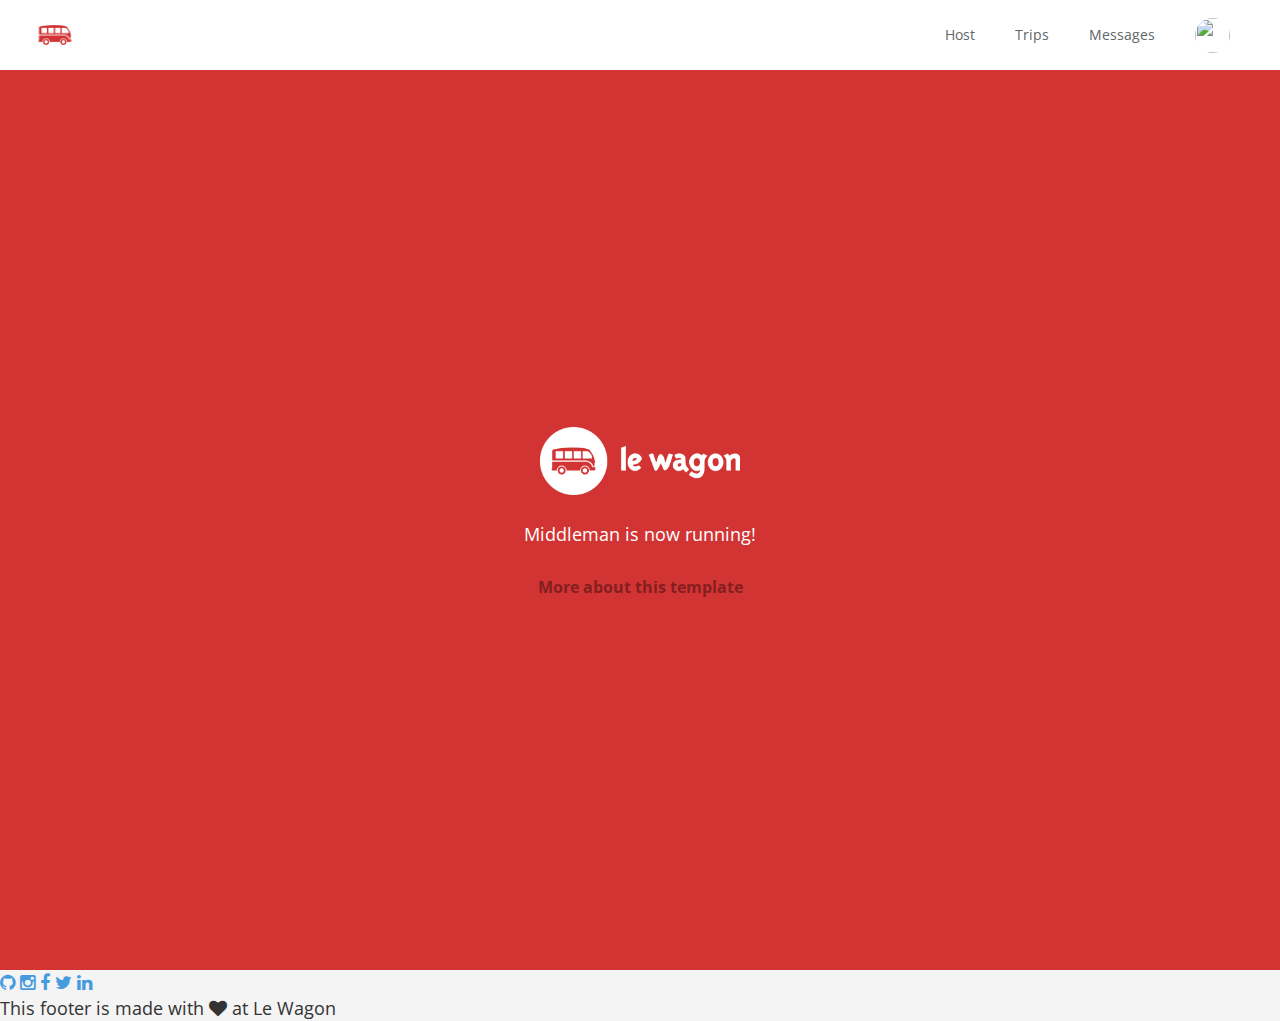
==== commit 73625b9e: "Automated commit at 2018-03-19 13:55:46 UTC by middleman-deploy 2.0.0-alpha" ====
--- a/index.html
+++ b/index.html
@@ -12,6 +12,45 @@
     <link href="images/favicon-f15af148.png" rel="icon" type="image/png" />
   </head>
   <body>
+    <div class="navbar-wagon">
+  <!-- Logo -->
+  <a href="/" class="navbar-wagon-brand">
+    <img src="images/logo-acc9c0ec.png" alt="logo">
+  </a>
+
+  <!-- Right Navigation -->
+  <div class="navbar-wagon-right hidden-xs hidden-sm">
+
+    <a href="" class="navbar-wagon-item navbar-wagon-link">Host</a>
+    <a href="" class="navbar-wagon-item navbar-wagon-link">Trips</a>
+    <a href="" class="navbar-wagon-item navbar-wagon-link">Messages</a>
+
+    <!-- Profile picture with dropdown list -->
+    <div class="navbar-wagon-item">
+      <div class="dropdown">
+        <img src="https://kitt.lewagon.com/placeholder/users/ssaunier" class="avatar dropdown-toggle" id="navbar-wagon-menu" data-toggle="dropdown">
+        <ul class="dropdown-menu dropdown-menu-right navbar-wagon-dropdown-menu">
+          <li><a href="#">Profile</a></li>
+          <li><a href="#">Dashboard</a></li>
+          <li><a href="#">Log Out</a></li>
+        </ul>
+      </div>
+    </div>
+  </div>
+
+  <!-- Dropdown appearing on mobile only -->
+  <div class="navbar-wagon-item hidden-md hidden-lg">
+    <div class="dropdown">
+      <i class="fa fa-bars dropdown-toggle" data-toggle="dropdown"></i>
+      <ul class="dropdown-menu dropdown-menu-right navbar-wagon-dropdown-menu">
+        <li><a href="#">Host</a></li>
+        <li><a href="#">Trips</a></li>
+        <li><a href="#">Messagese</a></li>
+      </ul>
+    </div>
+  </div>
+</div>
+   <!-- inject layouts/_navbar.html.erb -->
     <div id="home">
   <div class="home-content">
     <img src="images/logo-acc9c0ec.png" width="200" alt="Logo" />
@@ -23,6 +62,19 @@
     </p>
   </div>
 </div>
-
+                      <!-- Page content is injected here -->
+    <div class="footer">
+  <div class="footer-links">
+    <a href="#"><i class="fa fa-github"></i></a>
+    <a href="#"><i class="fa fa-instagram"></i></a>
+    <a href="#"><i class="fa fa-facebook"></i></a>
+    <a href="#"><i class="fa fa-twitter"></i></a>
+    <a href="#"><i class="fa fa-linkedin"></i></a>
+  </div>
+  <div class="footer-copyright">
+    This footer is made with <i class="fa fa-heart"></i> at Le Wagon
+  </div>
+</div>
+   <!-- inject layouts/_footer.html.erb -->
   </body>
 </html>
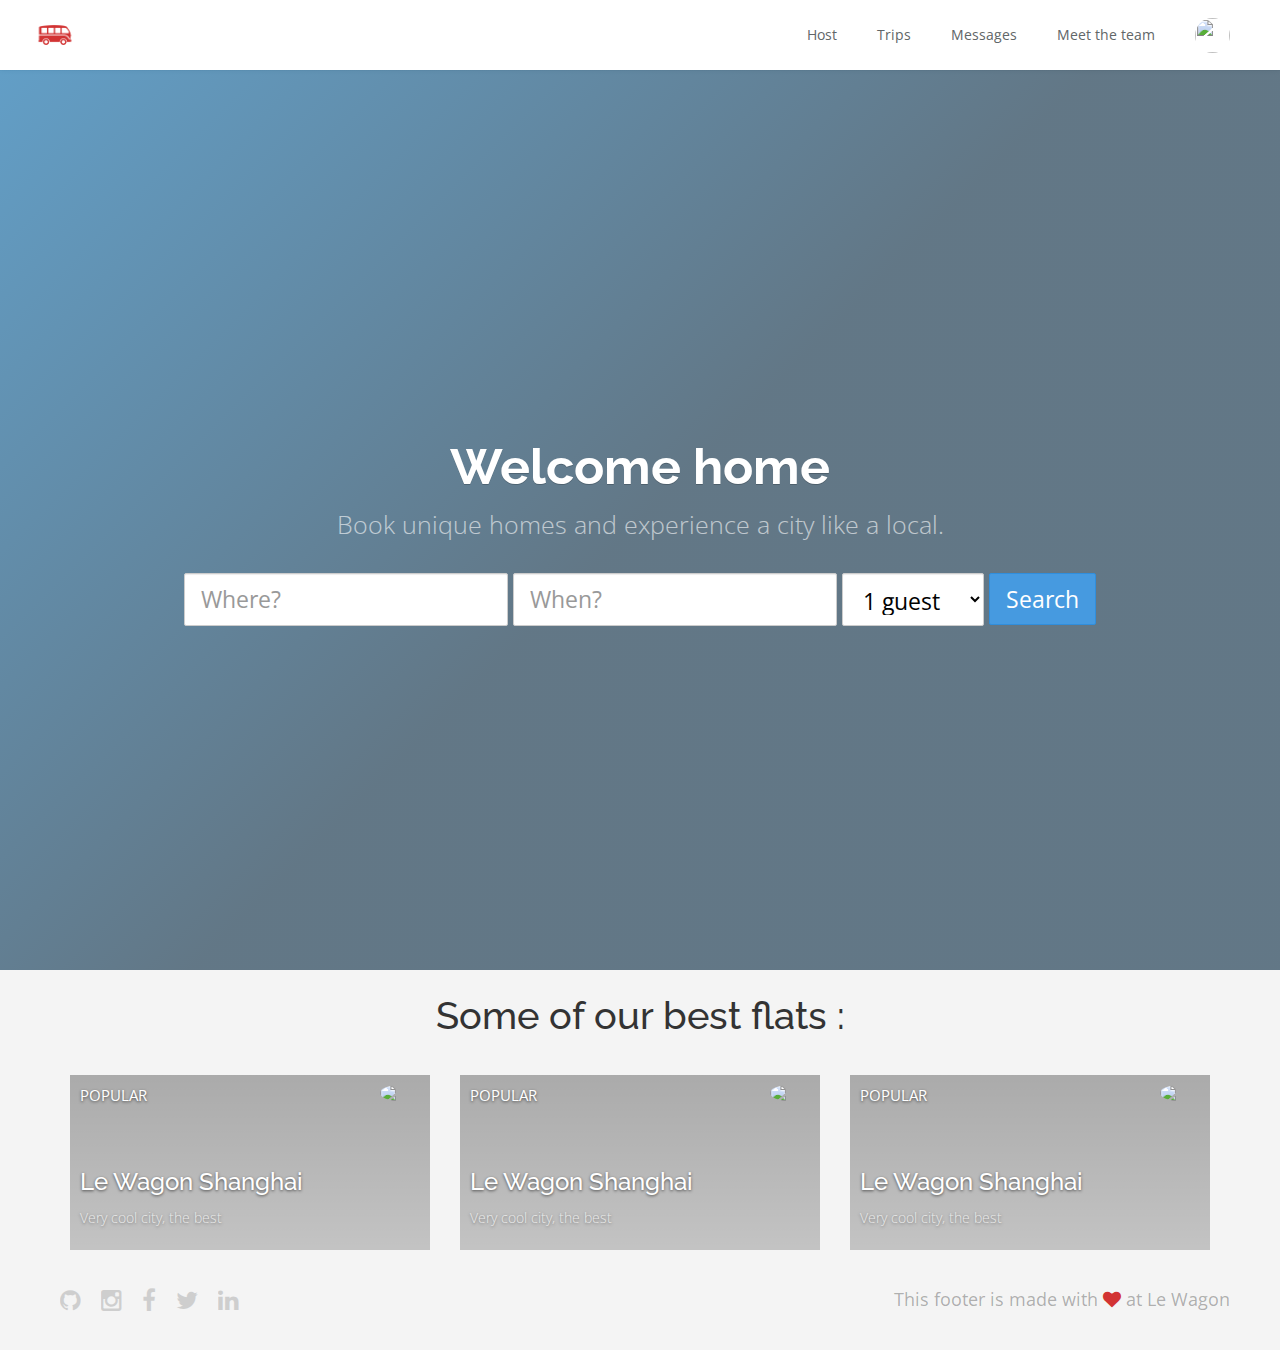
==== commit 7a3b93d6: "Automated commit at 2018-03-19 15:08:41 UTC by middleman-deploy 2.0.0-alpha" ====
--- a/index.html
+++ b/index.html
@@ -7,15 +7,16 @@
           content="width=device-width, initial-scale=1, shrink-to-fit=no">
     <!-- Use the title from a page's frontmatter if it has one -->
     <title>Le Wagon - Middleman</title>
-    <link href="stylesheets/application-3c48b980.css" rel="stylesheet" />
+    <link href="stylesheets/application-f7087fe2.css" rel="stylesheet" />
     <script src="javascripts/application-93de88c9.js"></script>
     <link href="images/favicon-f15af148.png" rel="icon" type="image/png" />
   </head>
   <body>
+
     <div class="navbar-wagon">
   <!-- Logo -->
   <a href="/" class="navbar-wagon-brand">
-    <img src="images/logo-acc9c0ec.png" alt="logo">
+    <img src="images/logo-acc9c0ec.png" id="logo" alt="Logo" />
   </a>
 
   <!-- Right Navigation -->
@@ -25,6 +26,8 @@
     <a href="" class="navbar-wagon-item navbar-wagon-link">Trips</a>
     <a href="" class="navbar-wagon-item navbar-wagon-link">Messages</a>
 
+    <a href="team.html" class="navbar-wagon-item navbar-wagon-link">Meet the team</a>
+
     <!-- Profile picture with dropdown list -->
     <div class="navbar-wagon-item">
       <div class="dropdown">
@@ -33,6 +36,7 @@
           <li><a href="#">Profile</a></li>
           <li><a href="#">Dashboard</a></li>
           <li><a href="#">Log Out</a></li>
+          <li><a href="team.html">Meet the team</a></li>
         </ul>
       </div>
     </div>
@@ -46,23 +50,94 @@
         <li><a href="#">Host</a></li>
         <li><a href="#">Trips</a></li>
         <li><a href="#">Messagese</a></li>
+        <li><a href="team.html">Meet the team</a>
       </ul>
     </div>
   </div>
 </div>
    <!-- inject layouts/_navbar.html.erb -->
-    <div id="home">
-  <div class="home-content">
-    <img src="images/logo-acc9c0ec.png" width="200" alt="Logo" />
-    <p>
-      Middleman is now running!
-    </p>
-    <p class="about">
-      <a href="about.html">More about this template</a>
-    </p>
+
+    <div class="mainpage">
+      <div id="sdsd">
+  <div class="banner" style="background-image: linear-gradient(-225deg, rgba(0,101,168,0.6) 0%, rgba(0,36,61,0.6) 50%), url('https://kitt.lewagon.com/placeholder/cities/berlin');">
+
+<div class="banner-content">
+    <h1>Welcome  home</h1>
+     <p>Book unique homes and experience a city like a local.</p>
+     <form action="#" class="form-inline">
+       <input type="text" class="form-control input-lg" placeholder="Where?">
+       <input type="text" class="form-control input-lg" placeholder="When?">
+       <select name="" id="" class="form-control input-lg">
+         <option value="1">1 guest</option>
+         <option value="2">2 guests</option>
+         <option value="3">3 guests</option>
+       </select>
+       <input type="submit" class="btn btn-primary btn-lg" value="Search">
+     </form>
+  </div>
+
+
+</div>
+
+</div>
+
+<div id="xxfd">
+
+  <h2 class="text-center">Some of our best flats :</h2>
+  <br>
+  <div class="container">
+  <div class="row">
+    <div class="col-xs-12 col-sm-4">
+
+      <div class="card" style="background-image: linear-gradient(rgba(0,0,0,0.3), rgba(0,0,0,0.2)), url('https://kitt.lewagon.com/placeholder/cities/shanghai');">
+        <div class="card-category">Popular</div>
+        <div class="card-description">
+          <h2>Le Wagon Shanghai</h2>
+          <p>Very cool city, the best</p>
+        </div>
+        <img class="card-user" src="https://kitt.lewagon.com/placeholder/users/tgenaitay">
+        <a class="card-link" href="#" ></a>
+      </div>
+
+      <!-- insert <div class="card"> -->
+    </div>
+    <div class="col-xs-12 col-sm-4">
+
+      <div class="card" style="background-image: linear-gradient(rgba(0,0,0,0.3), rgba(0,0,0,0.2)), url('https://kitt.lewagon.com/placeholder/cities/shanghai');">
+        <div class="card-category">Popular</div>
+        <div class="card-description">
+          <h2>Le Wagon Shanghai</h2>
+          <p>Very cool city, the best</p>
+        </div>
+        <img class="card-user" src="https://kitt.lewagon.com/placeholder/users/tgenaitay">
+        <a class="card-link" href="#" ></a>
+      </div>
+
+
+      <!-- insert <div class="card"> -->
+    </div>
+    <div class="col-xs-12 col-sm-4">
+
+      <div class="card" style="background-image: linear-gradient(rgba(0,0,0,0.3), rgba(0,0,0,0.2)), url('https://kitt.lewagon.com/placeholder/cities/shanghai');">
+        <div class="card-category">Popular</div>
+        <div class="card-description">
+          <h2>Le Wagon Shanghai</h2>
+          <p>Very cool city, the best</p>
+        </div>
+        <img class="card-user" src="https://kitt.lewagon.com/placeholder/users/tgenaitay">
+        <a class="card-link" href="#" ></a>
+      </div>
+
+      <!-- insert <div class="card"> -->
+    </div>
   </div>
 </div>
-                      <!-- Page content is injected here -->
+
+</div>
+
+    </div>
+
+                          <!-- Page content is injected here -->
     <div class="footer">
   <div class="footer-links">
     <a href="#"><i class="fa fa-github"></i></a>
@@ -76,5 +151,6 @@
   </div>
 </div>
    <!-- inject layouts/_footer.html.erb -->
+
   </body>
 </html>
--- a/stylesheets/application-f7087fe2.css
+++ b/stylesheets/application-f7087fe2.css
@@ -0,0 +1,8 @@
+@import url("https://fonts.googleapis.com/css?family=Open+Sans:400,300,700|Raleway:400,100,300,700,500");/*!
+ * Bootstrap v3.3.7 (http://getbootstrap.com)
+ * Copyright 2011-2016 Twitter, Inc.
+ * Licensed under MIT (https://github.com/twbs/bootstrap/blob/master/LICENSE)
+ *//*! normalize.css v3.0.3 | MIT License | github.com/necolas/normalize.css */html{font-family:sans-serif;-ms-text-size-adjust:100%;-webkit-text-size-adjust:100%}body{margin:0}article,aside,details,figcaption,figure,footer,header,hgroup,main,menu,nav,section,summary{display:block}audio,canvas,progress,video{display:inline-block;vertical-align:baseline}audio:not([controls]){display:none;height:0}[hidden],template{display:none}a{background-color:transparent}a:active,a:hover{outline:0}abbr[title]{border-bottom:1px dotted}b,strong{font-weight:bold}dfn{font-style:italic}h1{font-size:2em;margin:0.67em 0}mark{background:#ff0;color:#000}small{font-size:80%}sub,sup{font-size:75%;line-height:0;position:relative;vertical-align:baseline}sup{top:-0.5em}sub{bottom:-0.25em}img{border:0}svg:not(:root){overflow:hidden}figure{margin:1em 40px}hr{-webkit-box-sizing:content-box;box-sizing:content-box;height:0}pre{overflow:auto}code,kbd,pre,samp{font-family:monospace, monospace;font-size:1em}button,input,optgroup,select,textarea{color:inherit;font:inherit;margin:0}button{overflow:visible}button,select{text-transform:none}button,html input[type="button"],input[type="reset"],input[type="submit"]{-webkit-appearance:button;cursor:pointer}button[disabled],html input[disabled]{cursor:default}button::-moz-focus-inner,input::-moz-focus-inner{border:0;padding:0}input{line-height:normal}input[type="checkbox"],input[type="radio"]{-webkit-box-sizing:border-box;box-sizing:border-box;padding:0}input[type="number"]::-webkit-inner-spin-button,input[type="number"]::-webkit-outer-spin-button{height:auto}input[type="search"]{-webkit-appearance:textfield;-webkit-box-sizing:content-box;box-sizing:content-box}input[type="search"]::-webkit-search-cancel-button,input[type="search"]::-webkit-search-decoration{-webkit-appearance:none}fieldset{border:1px solid #c0c0c0;margin:0 2px;padding:0.35em 0.625em 0.75em}legend{border:0;padding:0}textarea{overflow:auto}optgroup{font-weight:bold}table{border-collapse:collapse;border-spacing:0}td,th{padding:0}/*! Source: https://github.com/h5bp/html5-boilerplate/blob/master/src/css/main.css */@media print{*,*:before,*:after{background:transparent !important;color:#000 !important;-webkit-box-shadow:none !important;box-shadow:none !important;text-shadow:none !important}a,a:visited{text-decoration:underline}a[href]:after{content:" (" attr(href) ")"}abbr[title]:after{content:" (" attr(title) ")"}a[href^="#"]:after,a[href^="javascript:"]:after{content:""}pre,blockquote{border:1px solid #999;page-break-inside:avoid}thead{display:table-header-group}tr,img{page-break-inside:avoid}img{max-width:100% !important}p,h2,h3{orphans:3;widows:3}h2,h3{page-break-after:avoid}.navbar{display:none}.btn>.caret,.dropup>.btn>.caret{border-top-color:#000 !important}.label{border:1px solid #000}.table{border-collapse:collapse !important}.table td,.table th{background-color:#fff !important}.table-bordered th,.table-bordered td{border:1px solid #ddd !important}}@font-face{font-family:'Glyphicons Halflings';src:url("../assets/bootstrap/glyphicons-halflings-regular-86b6f62b.eot");src:url("../assets/bootstrap/glyphicons-halflings-regular-86b6f62b.eot?#iefix") format("embedded-opentype"),url("../assets/bootstrap/glyphicons-halflings-regular-ca35b697.woff2") format("woff2"),url("../assets/bootstrap/glyphicons-halflings-regular-278e49a8.woff") format("woff"),url("../assets/bootstrap/glyphicons-halflings-regular-44bc1850.ttf") format("truetype"),url("../assets/bootstrap/glyphicons-halflings-regular-de51a849.svg#glyphicons_halflingsregular") format("svg")}.glyphicon{position:relative;top:1px;display:inline-block;font-family:'Glyphicons Halflings';font-style:normal;font-weight:normal;line-height:1;-webkit-font-smoothing:antialiased;-moz-osx-font-smoothing:grayscale}.glyphicon-asterisk:before{content:"\002a"}.glyphicon-plus:before{content:"\002b"}.glyphicon-euro:before,.glyphicon-eur:before{content:"\20ac"}.glyphicon-minus:before{content:"\2212"}.glyphicon-cloud:before{content:"\2601"}.glyphicon-envelope:before{content:"\2709"}.glyphicon-pencil:before{content:"\270f"}.glyphicon-glass:before{content:"\e001"}.glyphicon-music:before{content:"\e002"}.glyphicon-search:before{content:"\e003"}.glyphicon-heart:before{content:"\e005"}.glyphicon-star:before{content:"\e006"}.glyphicon-star-empty:before{content:"\e007"}.glyphicon-user:before{content:"\e008"}.glyphicon-film:before{content:"\e009"}.glyphicon-th-large:before{content:"\e010"}.glyphicon-th:before{content:"\e011"}.glyphicon-th-list:before{content:"\e012"}.glyphicon-ok:before{content:"\e013"}.glyphicon-remove:before{content:"\e014"}.glyphicon-zoom-in:before{content:"\e015"}.glyphicon-zoom-out:before{content:"\e016"}.glyphicon-off:before{content:"\e017"}.glyphicon-signal:before{content:"\e018"}.glyphicon-cog:before{content:"\e019"}.glyphicon-trash:before{content:"\e020"}.glyphicon-home:before{content:"\e021"}.glyphicon-file:before{content:"\e022"}.glyphicon-time:before{content:"\e023"}.glyphicon-road:before{content:"\e024"}.glyphicon-download-alt:before{content:"\e025"}.glyphicon-download:before{content:"\e026"}.glyphicon-upload:before{content:"\e027"}.glyphicon-inbox:before{content:"\e028"}.glyphicon-play-circle:before{content:"\e029"}.glyphicon-repeat:before{content:"\e030"}.glyphicon-refresh:before{content:"\e031"}.glyphicon-list-alt:before{content:"\e032"}.glyphicon-lock:before{content:"\e033"}.glyphicon-flag:before{content:"\e034"}.glyphicon-headphones:before{content:"\e035"}.glyphicon-volume-off:before{content:"\e036"}.glyphicon-volume-down:before{content:"\e037"}.glyphicon-volume-up:before{content:"\e038"}.glyphicon-qrcode:before{content:"\e039"}.glyphicon-barcode:before{content:"\e040"}.glyphicon-tag:before{content:"\e041"}.glyphicon-tags:before{content:"\e042"}.glyphicon-book:before{content:"\e043"}.glyphicon-bookmark:before{content:"\e044"}.glyphicon-print:before{content:"\e045"}.glyphicon-camera:before{content:"\e046"}.glyphicon-font:before{content:"\e047"}.glyphicon-bold:before{content:"\e048"}.glyphicon-italic:before{content:"\e049"}.glyphicon-text-height:before{content:"\e050"}.glyphicon-text-width:before{content:"\e051"}.glyphicon-align-left:before{content:"\e052"}.glyphicon-align-center:before{content:"\e053"}.glyphicon-align-right:before{content:"\e054"}.glyphicon-align-justify:before{content:"\e055"}.glyphicon-list:before{content:"\e056"}.glyphicon-indent-left:before{content:"\e057"}.glyphicon-indent-right:before{content:"\e058"}.glyphicon-facetime-video:before{content:"\e059"}.glyphicon-picture:before{content:"\e060"}.glyphicon-map-marker:before{content:"\e062"}.glyphicon-adjust:before{content:"\e063"}.glyphicon-tint:before{content:"\e064"}.glyphicon-edit:before{content:"\e065"}.glyphicon-share:before{content:"\e066"}.glyphicon-check:before{content:"\e067"}.glyphicon-move:before{content:"\e068"}.glyphicon-step-backward:before{content:"\e069"}.glyphicon-fast-backward:before{content:"\e070"}.glyphicon-backward:before{content:"\e071"}.glyphicon-play:before{content:"\e072"}.glyphicon-pause:before{content:"\e073"}.glyphicon-stop:before{content:"\e074"}.glyphicon-forward:before{content:"\e075"}.glyphicon-fast-forward:before{content:"\e076"}.glyphicon-step-forward:before{content:"\e077"}.glyphicon-eject:before{content:"\e078"}.glyphicon-chevron-left:before{content:"\e079"}.glyphicon-chevron-right:before{content:"\e080"}.glyphicon-plus-sign:before{content:"\e081"}.glyphicon-minus-sign:before{content:"\e082"}.glyphicon-remove-sign:before{content:"\e083"}.glyphicon-ok-sign:before{content:"\e084"}.glyphicon-question-sign:before{content:"\e085"}.glyphicon-info-sign:before{content:"\e086"}.glyphicon-screenshot:before{content:"\e087"}.glyphicon-remove-circle:before{content:"\e088"}.glyphicon-ok-circle:before{content:"\e089"}.glyphicon-ban-circle:before{content:"\e090"}.glyphicon-arrow-left:before{content:"\e091"}.glyphicon-arrow-right:before{content:"\e092"}.glyphicon-arrow-up:before{content:"\e093"}.glyphicon-arrow-down:before{content:"\e094"}.glyphicon-share-alt:before{content:"\e095"}.glyphicon-resize-full:before{content:"\e096"}.glyphicon-resize-small:before{content:"\e097"}.glyphicon-exclamation-sign:before{content:"\e101"}.glyphicon-gift:before{content:"\e102"}.glyphicon-leaf:before{content:"\e103"}.glyphicon-fire:before{content:"\e104"}.glyphicon-eye-open:before{content:"\e105"}.glyphicon-eye-close:before{content:"\e106"}.glyphicon-warning-sign:before{content:"\e107"}.glyphicon-plane:before{content:"\e108"}.glyphicon-calendar:before{content:"\e109"}.glyphicon-random:before{content:"\e110"}.glyphicon-comment:before{content:"\e111"}.glyphicon-magnet:before{content:"\e112"}.glyphicon-chevron-up:before{content:"\e113"}.glyphicon-chevron-down:before{content:"\e114"}.glyphicon-retweet:before{content:"\e115"}.glyphicon-shopping-cart:before{content:"\e116"}.glyphicon-folder-close:before{content:"\e117"}.glyphicon-folder-open:before{content:"\e118"}.glyphicon-resize-vertical:before{content:"\e119"}.glyphicon-resize-horizontal:before{content:"\e120"}.glyphicon-hdd:before{content:"\e121"}.glyphicon-bullhorn:before{content:"\e122"}.glyphicon-bell:before{content:"\e123"}.glyphicon-certificate:before{content:"\e124"}.glyphicon-thumbs-up:before{content:"\e125"}.glyphicon-thumbs-down:before{content:"\e126"}.glyphicon-hand-right:before{content:"\e127"}.glyphicon-hand-left:before{content:"\e128"}.glyphicon-hand-up:before{content:"\e129"}.glyphicon-hand-down:before{content:"\e130"}.glyphicon-circle-arrow-right:before{content:"\e131"}.glyphicon-circle-arrow-left:before{content:"\e132"}.glyphicon-circle-arrow-up:before{content:"\e133"}.glyphicon-circle-arrow-down:before{content:"\e134"}.glyphicon-globe:before{content:"\e135"}.glyphicon-wrench:before{content:"\e136"}.glyphicon-tasks:before{content:"\e137"}.glyphicon-filter:before{content:"\e138"}.glyphicon-briefcase:before{content:"\e139"}.glyphicon-fullscreen:before{content:"\e140"}.glyphicon-dashboard:before{content:"\e141"}.glyphicon-paperclip:before{content:"\e142"}.glyphicon-heart-empty:before{content:"\e143"}.glyphicon-link:before{content:"\e144"}.glyphicon-phone:before{content:"\e145"}.glyphicon-pushpin:before{content:"\e146"}.glyphicon-usd:before{content:"\e148"}.glyphicon-gbp:before{content:"\e149"}.glyphicon-sort:before{content:"\e150"}.glyphicon-sort-by-alphabet:before{content:"\e151"}.glyphicon-sort-by-alphabet-alt:before{content:"\e152"}.glyphicon-sort-by-order:before{content:"\e153"}.glyphicon-sort-by-order-alt:before{content:"\e154"}.glyphicon-sort-by-attributes:before{content:"\e155"}.glyphicon-sort-by-attributes-alt:before{content:"\e156"}.glyphicon-unchecked:before{content:"\e157"}.glyphicon-expand:before{content:"\e158"}.glyphicon-collapse-down:before{content:"\e159"}.glyphicon-collapse-up:before{content:"\e160"}.glyphicon-log-in:before{content:"\e161"}.glyphicon-flash:before{content:"\e162"}.glyphicon-log-out:before{content:"\e163"}.glyphicon-new-window:before{content:"\e164"}.glyphicon-record:before{content:"\e165"}.glyphicon-save:before{content:"\e166"}.glyphicon-open:before{content:"\e167"}.glyphicon-saved:before{content:"\e168"}.glyphicon-import:before{content:"\e169"}.glyphicon-export:before{content:"\e170"}.glyphicon-send:before{content:"\e171"}.glyphicon-floppy-disk:before{content:"\e172"}.glyphicon-floppy-saved:before{content:"\e173"}.glyphicon-floppy-remove:before{content:"\e174"}.glyphicon-floppy-save:before{content:"\e175"}.glyphicon-floppy-open:before{content:"\e176"}.glyphicon-credit-card:before{content:"\e177"}.glyphicon-transfer:before{content:"\e178"}.glyphicon-cutlery:before{content:"\e179"}.glyphicon-header:before{content:"\e180"}.glyphicon-compressed:before{content:"\e181"}.glyphicon-earphone:before{content:"\e182"}.glyphicon-phone-alt:before{content:"\e183"}.glyphicon-tower:before{content:"\e184"}.glyphicon-stats:before{content:"\e185"}.glyphicon-sd-video:before{content:"\e186"}.glyphicon-hd-video:before{content:"\e187"}.glyphicon-subtitles:before{content:"\e188"}.glyphicon-sound-stereo:before{content:"\e189"}.glyphicon-sound-dolby:before{content:"\e190"}.glyphicon-sound-5-1:before{content:"\e191"}.glyphicon-sound-6-1:before{content:"\e192"}.glyphicon-sound-7-1:before{content:"\e193"}.glyphicon-copyright-mark:before{content:"\e194"}.glyphicon-registration-mark:before{content:"\e195"}.glyphicon-cloud-download:before{content:"\e197"}.glyphicon-cloud-upload:before{content:"\e198"}.glyphicon-tree-conifer:before{content:"\e199"}.glyphicon-tree-deciduous:before{content:"\e200"}.glyphicon-cd:before{content:"\e201"}.glyphicon-save-file:before{content:"\e202"}.glyphicon-open-file:before{content:"\e203"}.glyphicon-level-up:before{content:"\e204"}.glyphicon-copy:before{content:"\e205"}.glyphicon-paste:before{content:"\e206"}.glyphicon-alert:before{content:"\e209"}.glyphicon-equalizer:before{content:"\e210"}.glyphicon-king:before{content:"\e211"}.glyphicon-queen:before{content:"\e212"}.glyphicon-pawn:before{content:"\e213"}.glyphicon-bishop:before{content:"\e214"}.glyphicon-knight:before{content:"\e215"}.glyphicon-baby-formula:before{content:"\e216"}.glyphicon-tent:before{content:"\26fa"}.glyphicon-blackboard:before{content:"\e218"}.glyphicon-bed:before{content:"\e219"}.glyphicon-apple:before{content:"\f8ff"}.glyphicon-erase:before{content:"\e221"}.glyphicon-hourglass:before{content:"\231b"}.glyphicon-lamp:before{content:"\e223"}.glyphicon-duplicate:before{content:"\e224"}.glyphicon-piggy-bank:before{content:"\e225"}.glyphicon-scissors:before{content:"\e226"}.glyphicon-bitcoin:before{content:"\e227"}.glyphicon-btc:before{content:"\e227"}.glyphicon-xbt:before{content:"\e227"}.glyphicon-yen:before{content:"\00a5"}.glyphicon-jpy:before{content:"\00a5"}.glyphicon-ruble:before{content:"\20bd"}.glyphicon-rub:before{content:"\20bd"}.glyphicon-scale:before{content:"\e230"}.glyphicon-ice-lolly:before{content:"\e231"}.glyphicon-ice-lolly-tasted:before{content:"\e232"}.glyphicon-education:before{content:"\e233"}.glyphicon-option-horizontal:before{content:"\e234"}.glyphicon-option-vertical:before{content:"\e235"}.glyphicon-menu-hamburger:before{content:"\e236"}.glyphicon-modal-window:before{content:"\e237"}.glyphicon-oil:before{content:"\e238"}.glyphicon-grain:before{content:"\e239"}.glyphicon-sunglasses:before{content:"\e240"}.glyphicon-text-size:before{content:"\e241"}.glyphicon-text-color:before{content:"\e242"}.glyphicon-text-background:before{content:"\e243"}.glyphicon-object-align-top:before{content:"\e244"}.glyphicon-object-align-bottom:before{content:"\e245"}.glyphicon-object-align-horizontal:before{content:"\e246"}.glyphicon-object-align-left:before{content:"\e247"}.glyphicon-object-align-vertical:before{content:"\e248"}.glyphicon-object-align-right:before{content:"\e249"}.glyphicon-triangle-right:before{content:"\e250"}.glyphicon-triangle-left:before{content:"\e251"}.glyphicon-triangle-bottom:before{content:"\e252"}.glyphicon-triangle-top:before{content:"\e253"}.glyphicon-console:before{content:"\e254"}.glyphicon-superscript:before{content:"\e255"}.glyphicon-subscript:before{content:"\e256"}.glyphicon-menu-left:before{content:"\e257"}.glyphicon-menu-right:before{content:"\e258"}.glyphicon-menu-down:before{content:"\e259"}.glyphicon-menu-up:before{content:"\e260"}*{-webkit-box-sizing:border-box;box-sizing:border-box}*:before,*:after{-webkit-box-sizing:border-box;box-sizing:border-box}html{font-size:10px;-webkit-tap-highlight-color:transparent}body{font-family:"Open Sans", "Helvetica", "sans-serif";font-size:18px;line-height:1.42857143;color:#333333;background-color:#F4F4F4}input,button,select,textarea{font-family:inherit;font-size:inherit;line-height:inherit}a{color:#469AE0;text-decoration:none}a:hover,a:focus{color:#1f74ba;text-decoration:underline}a:focus{outline:5px auto -webkit-focus-ring-color;outline-offset:-2px}figure{margin:0}img{vertical-align:middle}.img-responsive{display:block;max-width:100%;height:auto}.img-rounded{border-radius:2px}.img-thumbnail{padding:4px;line-height:1.42857143;background-color:#F4F4F4;border:1px solid #ddd;border-radius:2px;-webkit-transition:all 0.2s ease-in-out;transition:all 0.2s ease-in-out;display:inline-block;max-width:100%;height:auto}.img-circle{border-radius:50%}hr{margin-top:25px;margin-bottom:25px;border:0;border-top:1px solid #eeeeee}.sr-only{position:absolute;width:1px;height:1px;margin:-1px;padding:0;overflow:hidden;clip:rect(0, 0, 0, 0);border:0}.sr-only-focusable:active,.sr-only-focusable:focus{position:static;width:auto;height:auto;margin:0;overflow:visible;clip:auto}[role="button"]{cursor:pointer}h1,h2,h3,h4,h5,h6,.h1,.h2,.h3,.h4,.h5,.h6{font-family:"Raleway", "Helvetica", "sans-serif";font-weight:500;line-height:1.1;color:inherit}h1 small,h1 .small,h2 small,h2 .small,h3 small,h3 .small,h4 small,h4 .small,h5 small,h5 .small,h6 small,h6 .small,.h1 small,.h1 .small,.h2 small,.h2 .small,.h3 small,.h3 .small,.h4 small,.h4 .small,.h5 small,.h5 .small,.h6 small,.h6 .small{font-weight:normal;line-height:1;color:#777777}h1,.h1,h2,.h2,h3,.h3{margin-top:25px;margin-bottom:12.5px}h1 small,h1 .small,.h1 small,.h1 .small,h2 small,h2 .small,.h2 small,.h2 .small,h3 small,h3 .small,.h3 small,.h3 .small{font-size:65%}h4,.h4,h5,.h5,h6,.h6{margin-top:12.5px;margin-bottom:12.5px}h4 small,h4 .small,.h4 small,.h4 .small,h5 small,h5 .small,.h5 small,.h5 .small,h6 small,h6 .small,.h6 small,.h6 .small{font-size:75%}h1,.h1{font-size:46px}h2,.h2{font-size:38px}h3,.h3{font-size:31px}h4,.h4{font-size:23px}h5,.h5{font-size:18px}h6,.h6{font-size:16px}p{margin:0 0 12.5px}.lead{margin-bottom:25px;font-size:20px;font-weight:300;line-height:1.4}@media (min-width: 768px){.lead{font-size:27px}}small,.small{font-size:88%}mark,.mark{background-color:#fcf8e3;padding:.2em}.text-left{text-align:left}.text-right{text-align:right}.text-center{text-align:center}.text-justify{text-align:justify}.text-nowrap{white-space:nowrap}.text-lowercase{text-transform:lowercase}.text-uppercase,.initialism{text-transform:uppercase}.text-capitalize{text-transform:capitalize}.text-muted{color:#777777}.text-primary{color:#469AE0}a.text-primary:hover,a.text-primary:focus{color:#2381d0}.text-success{color:#3c763d}a.text-success:hover,a.text-success:focus{color:#2b542c}.text-info{color:#31708f}a.text-info:hover,a.text-info:focus{color:#245269}.text-warning{color:#8a6d3b}a.text-warning:hover,a.text-warning:focus{color:#66512c}.text-danger{color:#a94442}a.text-danger:hover,a.text-danger:focus{color:#843534}.bg-primary{color:#fff}.bg-primary{background-color:#469AE0}a.bg-primary:hover,a.bg-primary:focus{background-color:#2381d0}.bg-success{background-color:#dff0d8}a.bg-success:hover,a.bg-success:focus{background-color:#c1e2b3}.bg-info{background-color:#d9edf7}a.bg-info:hover,a.bg-info:focus{background-color:#afd9ee}.bg-warning{background-color:#fcf8e3}a.bg-warning:hover,a.bg-warning:focus{background-color:#f7ecb5}.bg-danger{background-color:#f2dede}a.bg-danger:hover,a.bg-danger:focus{background-color:#e4b9b9}.page-header{padding-bottom:11.5px;margin:50px 0 25px;border-bottom:1px solid #eeeeee}ul,ol{margin-top:0;margin-bottom:12.5px}ul ul,ul ol,ol ul,ol ol{margin-bottom:0}.list-unstyled{padding-left:0;list-style:none}.list-inline{padding-left:0;list-style:none;margin-left:-5px}.list-inline>li{display:inline-block;padding-left:5px;padding-right:5px}dl{margin-top:0;margin-bottom:25px}dt,dd{line-height:1.42857143}dt{font-weight:bold}dd{margin-left:0}.dl-horizontal dd:before,.dl-horizontal dd:after{content:" ";display:table}.dl-horizontal dd:after{clear:both}@media (min-width: 768px){.dl-horizontal dt{float:left;width:160px;clear:left;text-align:right;overflow:hidden;text-overflow:ellipsis;white-space:nowrap}.dl-horizontal dd{margin-left:180px}}abbr[title],abbr[data-original-title]{cursor:help;border-bottom:1px dotted #777777}.initialism{font-size:90%}blockquote{padding:12.5px 25px;margin:0 0 25px;font-size:22.5px;border-left:5px solid #eeeeee}blockquote p:last-child,blockquote ul:last-child,blockquote ol:last-child{margin-bottom:0}blockquote footer,blockquote small,blockquote .small{display:block;font-size:80%;line-height:1.42857143;color:#777777}blockquote footer:before,blockquote small:before,blockquote .small:before{content:'\2014 \00A0'}.blockquote-reverse,blockquote.pull-right{padding-right:15px;padding-left:0;border-right:5px solid #eeeeee;border-left:0;text-align:right}.blockquote-reverse footer:before,.blockquote-reverse small:before,.blockquote-reverse .small:before,blockquote.pull-right footer:before,blockquote.pull-right small:before,blockquote.pull-right .small:before{content:''}.blockquote-reverse footer:after,.blockquote-reverse small:after,.blockquote-reverse .small:after,blockquote.pull-right footer:after,blockquote.pull-right small:after,blockquote.pull-right .small:after{content:'\00A0 \2014'}address{margin-bottom:25px;font-style:normal;line-height:1.42857143}code,kbd,pre,samp{font-family:Menlo, Monaco, Consolas, "Courier New", monospace}code{padding:2px 4px;font-size:90%;color:#c7254e;background-color:#f9f2f4;border-radius:2px}kbd{padding:2px 4px;font-size:90%;color:#fff;background-color:#333;border-radius:2px;-webkit-box-shadow:inset 0 -1px 0 rgba(0,0,0,0.25);box-shadow:inset 0 -1px 0 rgba(0,0,0,0.25)}kbd kbd{padding:0;font-size:100%;font-weight:bold;-webkit-box-shadow:none;box-shadow:none}pre{display:block;padding:12px;margin:0 0 12.5px;font-size:17px;line-height:1.42857143;word-break:break-all;word-wrap:break-word;color:#333333;background-color:#f5f5f5;border:1px solid #ccc;border-radius:2px}pre code{padding:0;font-size:inherit;color:inherit;white-space:pre-wrap;background-color:transparent;border-radius:0}.pre-scrollable{max-height:340px;overflow-y:scroll}.container{margin-right:auto;margin-left:auto;padding-left:15px;padding-right:15px}.container:before,.container:after{content:" ";display:table}.container:after{clear:both}@media (min-width: 768px){.container{width:750px}}@media (min-width: 992px){.container{width:970px}}@media (min-width: 1200px){.container{width:1170px}}.container-fluid{margin-right:auto;margin-left:auto;padding-left:15px;padding-right:15px}.container-fluid:before,.container-fluid:after{content:" ";display:table}.container-fluid:after{clear:both}.row{margin-left:-15px;margin-right:-15px}.row:before,.row:after{content:" ";display:table}.row:after{clear:both}.col-xs-1,.col-sm-1,.col-md-1,.col-lg-1,.col-xs-2,.col-sm-2,.col-md-2,.col-lg-2,.col-xs-3,.col-sm-3,.col-md-3,.col-lg-3,.col-xs-4,.col-sm-4,.col-md-4,.col-lg-4,.col-xs-5,.col-sm-5,.col-md-5,.col-lg-5,.col-xs-6,.col-sm-6,.col-md-6,.col-lg-6,.col-xs-7,.col-sm-7,.col-md-7,.col-lg-7,.col-xs-8,.col-sm-8,.col-md-8,.col-lg-8,.col-xs-9,.col-sm-9,.col-md-9,.col-lg-9,.col-xs-10,.col-sm-10,.col-md-10,.col-lg-10,.col-xs-11,.col-sm-11,.col-md-11,.col-lg-11,.col-xs-12,.col-sm-12,.col-md-12,.col-lg-12{position:relative;min-height:1px;padding-left:15px;padding-right:15px}.col-xs-1,.col-xs-2,.col-xs-3,.col-xs-4,.col-xs-5,.col-xs-6,.col-xs-7,.col-xs-8,.col-xs-9,.col-xs-10,.col-xs-11,.col-xs-12{float:left}.col-xs-1{width:8.33333333%}.col-xs-2{width:16.66666667%}.col-xs-3{width:25%}.col-xs-4{width:33.33333333%}.col-xs-5{width:41.66666667%}.col-xs-6{width:50%}.col-xs-7{width:58.33333333%}.col-xs-8{width:66.66666667%}.col-xs-9{width:75%}.col-xs-10{width:83.33333333%}.col-xs-11{width:91.66666667%}.col-xs-12{width:100%}.col-xs-pull-0{right:auto}.col-xs-pull-1{right:8.33333333%}.col-xs-pull-2{right:16.66666667%}.col-xs-pull-3{right:25%}.col-xs-pull-4{right:33.33333333%}.col-xs-pull-5{right:41.66666667%}.col-xs-pull-6{right:50%}.col-xs-pull-7{right:58.33333333%}.col-xs-pull-8{right:66.66666667%}.col-xs-pull-9{right:75%}.col-xs-pull-10{right:83.33333333%}.col-xs-pull-11{right:91.66666667%}.col-xs-pull-12{right:100%}.col-xs-push-0{left:auto}.col-xs-push-1{left:8.33333333%}.col-xs-push-2{left:16.66666667%}.col-xs-push-3{left:25%}.col-xs-push-4{left:33.33333333%}.col-xs-push-5{left:41.66666667%}.col-xs-push-6{left:50%}.col-xs-push-7{left:58.33333333%}.col-xs-push-8{left:66.66666667%}.col-xs-push-9{left:75%}.col-xs-push-10{left:83.33333333%}.col-xs-push-11{left:91.66666667%}.col-xs-push-12{left:100%}.col-xs-offset-0{margin-left:0%}.col-xs-offset-1{margin-left:8.33333333%}.col-xs-offset-2{margin-left:16.66666667%}.col-xs-offset-3{margin-left:25%}.col-xs-offset-4{margin-left:33.33333333%}.col-xs-offset-5{margin-left:41.66666667%}.col-xs-offset-6{margin-left:50%}.col-xs-offset-7{margin-left:58.33333333%}.col-xs-offset-8{margin-left:66.66666667%}.col-xs-offset-9{margin-left:75%}.col-xs-offset-10{margin-left:83.33333333%}.col-xs-offset-11{margin-left:91.66666667%}.col-xs-offset-12{margin-left:100%}@media (min-width: 768px){.col-sm-1,.col-sm-2,.col-sm-3,.col-sm-4,.col-sm-5,.col-sm-6,.col-sm-7,.col-sm-8,.col-sm-9,.col-sm-10,.col-sm-11,.col-sm-12{float:left}.col-sm-1{width:8.33333333%}.col-sm-2{width:16.66666667%}.col-sm-3{width:25%}.col-sm-4{width:33.33333333%}.col-sm-5{width:41.66666667%}.col-sm-6{width:50%}.col-sm-7{width:58.33333333%}.col-sm-8{width:66.66666667%}.col-sm-9{width:75%}.col-sm-10{width:83.33333333%}.col-sm-11{width:91.66666667%}.col-sm-12{width:100%}.col-sm-pull-0{right:auto}.col-sm-pull-1{right:8.33333333%}.col-sm-pull-2{right:16.66666667%}.col-sm-pull-3{right:25%}.col-sm-pull-4{right:33.33333333%}.col-sm-pull-5{right:41.66666667%}.col-sm-pull-6{right:50%}.col-sm-pull-7{right:58.33333333%}.col-sm-pull-8{right:66.66666667%}.col-sm-pull-9{right:75%}.col-sm-pull-10{right:83.33333333%}.col-sm-pull-11{right:91.66666667%}.col-sm-pull-12{right:100%}.col-sm-push-0{left:auto}.col-sm-push-1{left:8.33333333%}.col-sm-push-2{left:16.66666667%}.col-sm-push-3{left:25%}.col-sm-push-4{left:33.33333333%}.col-sm-push-5{left:41.66666667%}.col-sm-push-6{left:50%}.col-sm-push-7{left:58.33333333%}.col-sm-push-8{left:66.66666667%}.col-sm-push-9{left:75%}.col-sm-push-10{left:83.33333333%}.col-sm-push-11{left:91.66666667%}.col-sm-push-12{left:100%}.col-sm-offset-0{margin-left:0%}.col-sm-offset-1{margin-left:8.33333333%}.col-sm-offset-2{margin-left:16.66666667%}.col-sm-offset-3{margin-left:25%}.col-sm-offset-4{margin-left:33.33333333%}.col-sm-offset-5{margin-left:41.66666667%}.col-sm-offset-6{margin-left:50%}.col-sm-offset-7{margin-left:58.33333333%}.col-sm-offset-8{margin-left:66.66666667%}.col-sm-offset-9{margin-left:75%}.col-sm-offset-10{margin-left:83.33333333%}.col-sm-offset-11{margin-left:91.66666667%}.col-sm-offset-12{margin-left:100%}}@media (min-width: 992px){.col-md-1,.col-md-2,.col-md-3,.col-md-4,.col-md-5,.col-md-6,.col-md-7,.col-md-8,.col-md-9,.col-md-10,.col-md-11,.col-md-12{float:left}.col-md-1{width:8.33333333%}.col-md-2{width:16.66666667%}.col-md-3{width:25%}.col-md-4{width:33.33333333%}.col-md-5{width:41.66666667%}.col-md-6{width:50%}.col-md-7{width:58.33333333%}.col-md-8{width:66.66666667%}.col-md-9{width:75%}.col-md-10{width:83.33333333%}.col-md-11{width:91.66666667%}.col-md-12{width:100%}.col-md-pull-0{right:auto}.col-md-pull-1{right:8.33333333%}.col-md-pull-2{right:16.66666667%}.col-md-pull-3{right:25%}.col-md-pull-4{right:33.33333333%}.col-md-pull-5{right:41.66666667%}.col-md-pull-6{right:50%}.col-md-pull-7{right:58.33333333%}.col-md-pull-8{right:66.66666667%}.col-md-pull-9{right:75%}.col-md-pull-10{right:83.33333333%}.col-md-pull-11{right:91.66666667%}.col-md-pull-12{right:100%}.col-md-push-0{left:auto}.col-md-push-1{left:8.33333333%}.col-md-push-2{left:16.66666667%}.col-md-push-3{left:25%}.col-md-push-4{left:33.33333333%}.col-md-push-5{left:41.66666667%}.col-md-push-6{left:50%}.col-md-push-7{left:58.33333333%}.col-md-push-8{left:66.66666667%}.col-md-push-9{left:75%}.col-md-push-10{left:83.33333333%}.col-md-push-11{left:91.66666667%}.col-md-push-12{left:100%}.col-md-offset-0{margin-left:0%}.col-md-offset-1{margin-left:8.33333333%}.col-md-offset-2{margin-left:16.66666667%}.col-md-offset-3{margin-left:25%}.col-md-offset-4{margin-left:33.33333333%}.col-md-offset-5{margin-left:41.66666667%}.col-md-offset-6{margin-left:50%}.col-md-offset-7{margin-left:58.33333333%}.col-md-offset-8{margin-left:66.66666667%}.col-md-offset-9{margin-left:75%}.col-md-offset-10{margin-left:83.33333333%}.col-md-offset-11{margin-left:91.66666667%}.col-md-offset-12{margin-left:100%}}@media (min-width: 1200px){.col-lg-1,.col-lg-2,.col-lg-3,.col-lg-4,.col-lg-5,.col-lg-6,.col-lg-7,.col-lg-8,.col-lg-9,.col-lg-10,.col-lg-11,.col-lg-12{float:left}.col-lg-1{width:8.33333333%}.col-lg-2{width:16.66666667%}.col-lg-3{width:25%}.col-lg-4{width:33.33333333%}.col-lg-5{width:41.66666667%}.col-lg-6{width:50%}.col-lg-7{width:58.33333333%}.col-lg-8{width:66.66666667%}.col-lg-9{width:75%}.col-lg-10{width:83.33333333%}.col-lg-11{width:91.66666667%}.col-lg-12{width:100%}.col-lg-pull-0{right:auto}.col-lg-pull-1{right:8.33333333%}.col-lg-pull-2{right:16.66666667%}.col-lg-pull-3{right:25%}.col-lg-pull-4{right:33.33333333%}.col-lg-pull-5{right:41.66666667%}.col-lg-pull-6{right:50%}.col-lg-pull-7{right:58.33333333%}.col-lg-pull-8{right:66.66666667%}.col-lg-pull-9{right:75%}.col-lg-pull-10{right:83.33333333%}.col-lg-pull-11{right:91.66666667%}.col-lg-pull-12{right:100%}.col-lg-push-0{left:auto}.col-lg-push-1{left:8.33333333%}.col-lg-push-2{left:16.66666667%}.col-lg-push-3{left:25%}.col-lg-push-4{left:33.33333333%}.col-lg-push-5{left:41.66666667%}.col-lg-push-6{left:50%}.col-lg-push-7{left:58.33333333%}.col-lg-push-8{left:66.66666667%}.col-lg-push-9{left:75%}.col-lg-push-10{left:83.33333333%}.col-lg-push-11{left:91.66666667%}.col-lg-push-12{left:100%}.col-lg-offset-0{margin-left:0%}.col-lg-offset-1{margin-left:8.33333333%}.col-lg-offset-2{margin-left:16.66666667%}.col-lg-offset-3{margin-left:25%}.col-lg-offset-4{margin-left:33.33333333%}.col-lg-offset-5{margin-left:41.66666667%}.col-lg-offset-6{margin-left:50%}.col-lg-offset-7{margin-left:58.33333333%}.col-lg-offset-8{margin-left:66.66666667%}.col-lg-offset-9{margin-left:75%}.col-lg-offset-10{margin-left:83.33333333%}.col-lg-offset-11{margin-left:91.66666667%}.col-lg-offset-12{margin-left:100%}}table{background-color:transparent}caption{padding-top:8px;padding-bottom:8px;color:#777777;text-align:left}th{text-align:left}.table{width:100%;max-width:100%;margin-bottom:25px}.table>thead>tr>th,.table>thead>tr>td,.table>tbody>tr>th,.table>tbody>tr>td,.table>tfoot>tr>th,.table>tfoot>tr>td{padding:8px;line-height:1.42857143;vertical-align:top;border-top:1px solid #ddd}.table>thead>tr>th{vertical-align:bottom;border-bottom:2px solid #ddd}.table>caption+thead>tr:first-child>th,.table>caption+thead>tr:first-child>td,.table>colgroup+thead>tr:first-child>th,.table>colgroup+thead>tr:first-child>td,.table>thead:first-child>tr:first-child>th,.table>thead:first-child>tr:first-child>td{border-top:0}.table>tbody+tbody{border-top:2px solid #ddd}.table .table{background-color:#F4F4F4}.table-condensed>thead>tr>th,.table-condensed>thead>tr>td,.table-condensed>tbody>tr>th,.table-condensed>tbody>tr>td,.table-condensed>tfoot>tr>th,.table-condensed>tfoot>tr>td{padding:5px}.table-bordered{border:1px solid #ddd}.table-bordered>thead>tr>th,.table-bordered>thead>tr>td,.table-bordered>tbody>tr>th,.table-bordered>tbody>tr>td,.table-bordered>tfoot>tr>th,.table-bordered>tfoot>tr>td{border:1px solid #ddd}.table-bordered>thead>tr>th,.table-bordered>thead>tr>td{border-bottom-width:2px}.table-striped>tbody>tr:nth-of-type(odd){background-color:#f9f9f9}.table-hover>tbody>tr:hover{background-color:#f5f5f5}table col[class*="col-"]{position:static;float:none;display:table-column}table td[class*="col-"],table th[class*="col-"]{position:static;float:none;display:table-cell}.table>thead>tr>td.active,.table>thead>tr>th.active,.table>thead>tr.active>td,.table>thead>tr.active>th,.table>tbody>tr>td.active,.table>tbody>tr>th.active,.table>tbody>tr.active>td,.table>tbody>tr.active>th,.table>tfoot>tr>td.active,.table>tfoot>tr>th.active,.table>tfoot>tr.active>td,.table>tfoot>tr.active>th{background-color:#f5f5f5}.table-hover>tbody>tr>td.active:hover,.table-hover>tbody>tr>th.active:hover,.table-hover>tbody>tr.active:hover>td,.table-hover>tbody>tr:hover>.active,.table-hover>tbody>tr.active:hover>th{background-color:#e8e8e8}.table>thead>tr>td.success,.table>thead>tr>th.success,.table>thead>tr.success>td,.table>thead>tr.success>th,.table>tbody>tr>td.success,.table>tbody>tr>th.success,.table>tbody>tr.success>td,.table>tbody>tr.success>th,.table>tfoot>tr>td.success,.table>tfoot>tr>th.success,.table>tfoot>tr.success>td,.table>tfoot>tr.success>th{background-color:#dff0d8}.table-hover>tbody>tr>td.success:hover,.table-hover>tbody>tr>th.success:hover,.table-hover>tbody>tr.success:hover>td,.table-hover>tbody>tr:hover>.success,.table-hover>tbody>tr.success:hover>th{background-color:#d0e9c6}.table>thead>tr>td.info,.table>thead>tr>th.info,.table>thead>tr.info>td,.table>thead>tr.info>th,.table>tbody>tr>td.info,.table>tbody>tr>th.info,.table>tbody>tr.info>td,.table>tbody>tr.info>th,.table>tfoot>tr>td.info,.table>tfoot>tr>th.info,.table>tfoot>tr.info>td,.table>tfoot>tr.info>th{background-color:#d9edf7}.table-hover>tbody>tr>td.info:hover,.table-hover>tbody>tr>th.info:hover,.table-hover>tbody>tr.info:hover>td,.table-hover>tbody>tr:hover>.info,.table-hover>tbody>tr.info:hover>th{background-color:#c4e3f3}.table>thead>tr>td.warning,.table>thead>tr>th.warning,.table>thead>tr.warning>td,.table>thead>tr.warning>th,.table>tbody>tr>td.warning,.table>tbody>tr>th.warning,.table>tbody>tr.warning>td,.table>tbody>tr.warning>th,.table>tfoot>tr>td.warning,.table>tfoot>tr>th.warning,.table>tfoot>tr.warning>td,.table>tfoot>tr.warning>th{background-color:#fcf8e3}.table-hover>tbody>tr>td.warning:hover,.table-hover>tbody>tr>th.warning:hover,.table-hover>tbody>tr.warning:hover>td,.table-hover>tbody>tr:hover>.warning,.table-hover>tbody>tr.warning:hover>th{background-color:#faf2cc}.table>thead>tr>td.danger,.table>thead>tr>th.danger,.table>thead>tr.danger>td,.table>thead>tr.danger>th,.table>tbody>tr>td.danger,.table>tbody>tr>th.danger,.table>tbody>tr.danger>td,.table>tbody>tr.danger>th,.table>tfoot>tr>td.danger,.table>tfoot>tr>th.danger,.table>tfoot>tr.danger>td,.table>tfoot>tr.danger>th{background-color:#f2dede}.table-hover>tbody>tr>td.danger:hover,.table-hover>tbody>tr>th.danger:hover,.table-hover>tbody>tr.danger:hover>td,.table-hover>tbody>tr:hover>.danger,.table-hover>tbody>tr.danger:hover>th{background-color:#ebcccc}.table-responsive{overflow-x:auto;min-height:0.01%}@media screen and (max-width: 767px){.table-responsive{width:100%;margin-bottom:18.75px;overflow-y:hidden;-ms-overflow-style:-ms-autohiding-scrollbar;border:1px solid #ddd}.table-responsive>.table{margin-bottom:0}.table-responsive>.table>thead>tr>th,.table-responsive>.table>thead>tr>td,.table-responsive>.table>tbody>tr>th,.table-responsive>.table>tbody>tr>td,.table-responsive>.table>tfoot>tr>th,.table-responsive>.table>tfoot>tr>td{white-space:nowrap}.table-responsive>.table-bordered{border:0}.table-responsive>.table-bordered>thead>tr>th:first-child,.table-responsive>.table-bordered>thead>tr>td:first-child,.table-responsive>.table-bordered>tbody>tr>th:first-child,.table-responsive>.table-bordered>tbody>tr>td:first-child,.table-responsive>.table-bordered>tfoot>tr>th:first-child,.table-responsive>.table-bordered>tfoot>tr>td:first-child{border-left:0}.table-responsive>.table-bordered>thead>tr>th:last-child,.table-responsive>.table-bordered>thead>tr>td:last-child,.table-responsive>.table-bordered>tbody>tr>th:last-child,.table-responsive>.table-bordered>tbody>tr>td:last-child,.table-responsive>.table-bordered>tfoot>tr>th:last-child,.table-responsive>.table-bordered>tfoot>tr>td:last-child{border-right:0}.table-responsive>.table-bordered>tbody>tr:last-child>th,.table-responsive>.table-bordered>tbody>tr:last-child>td,.table-responsive>.table-bordered>tfoot>tr:last-child>th,.table-responsive>.table-bordered>tfoot>tr:last-child>td{border-bottom:0}}fieldset{padding:0;margin:0;border:0;min-width:0}legend{display:block;width:100%;padding:0;margin-bottom:25px;font-size:27px;line-height:inherit;color:#333333;border:0;border-bottom:1px solid #e5e5e5}label{display:inline-block;max-width:100%;margin-bottom:5px;font-weight:bold}input[type="search"]{-webkit-box-sizing:border-box;box-sizing:border-box}input[type="radio"],input[type="checkbox"]{margin:4px 0 0;margin-top:1px \9;line-height:normal}input[type="file"]{display:block}input[type="range"]{display:block;width:100%}select[multiple],select[size]{height:auto}input[type="file"]:focus,input[type="radio"]:focus,input[type="checkbox"]:focus{outline:5px auto -webkit-focus-ring-color;outline-offset:-2px}output{display:block;padding-top:7px;font-size:18px;line-height:1.42857143;color:#000000}.form-control{display:block;width:100%;height:39px;padding:6px 12px;font-size:18px;line-height:1.42857143;color:#000000;background-color:#fff;background-image:none;border:1px solid #ccc;border-radius:2px;-webkit-box-shadow:inset 0 1px 1px rgba(0,0,0,0.075);box-shadow:inset 0 1px 1px rgba(0,0,0,0.075);-webkit-transition:border-color ease-in-out 0.15s, box-shadow ease-in-out 0.15s;-webkit-transition:border-color ease-in-out 0.15s, -webkit-box-shadow ease-in-out 0.15s;transition:border-color ease-in-out 0.15s, -webkit-box-shadow ease-in-out 0.15s;transition:border-color ease-in-out 0.15s, box-shadow ease-in-out 0.15s;transition:border-color ease-in-out 0.15s, box-shadow ease-in-out 0.15s, -webkit-box-shadow ease-in-out 0.15s}.form-control:focus{border-color:#66afe9;outline:0;-webkit-box-shadow:inset 0 1px 1px rgba(0,0,0,0.075),0 0 8px rgba(102,175,233,0.6);box-shadow:inset 0 1px 1px rgba(0,0,0,0.075),0 0 8px rgba(102,175,233,0.6)}.form-control::-moz-placeholder{color:#999;opacity:1}.form-control:-ms-input-placeholder{color:#999}.form-control::-webkit-input-placeholder{color:#999}.form-control::-ms-expand{border:0;background-color:transparent}.form-control[disabled],.form-control[readonly],fieldset[disabled] .form-control{background-color:#eeeeee;opacity:1}.form-control[disabled],fieldset[disabled] .form-control{cursor:not-allowed}textarea.form-control{height:auto}input[type="search"]{-webkit-appearance:none}@media screen and (-webkit-min-device-pixel-ratio: 0){input[type="date"].form-control,input[type="time"].form-control,input[type="datetime-local"].form-control,input[type="month"].form-control{line-height:39px}input[type="date"].input-sm,.input-group-sm>input[type="date"].form-control,.input-group-sm>input[type="date"].input-group-addon,.input-group-sm>.input-group-btn>input[type="date"].btn,.input-group-sm input[type="date"],input[type="time"].input-sm,.input-group-sm>input[type="time"].form-control,.input-group-sm>input[type="time"].input-group-addon,.input-group-sm>.input-group-btn>input[type="time"].btn,.input-group-sm input[type="time"],input[type="datetime-local"].input-sm,.input-group-sm>input[type="datetime-local"].form-control,.input-group-sm>input[type="datetime-local"].input-group-addon,.input-group-sm>.input-group-btn>input[type="datetime-local"].btn,.input-group-sm input[type="datetime-local"],input[type="month"].input-sm,.input-group-sm>input[type="month"].form-control,.input-group-sm>input[type="month"].input-group-addon,.input-group-sm>.input-group-btn>input[type="month"].btn,.input-group-sm input[type="month"]{line-height:36px}input[type="date"].input-lg,.input-group-lg>input[type="date"].form-control,.input-group-lg>input[type="date"].input-group-addon,.input-group-lg>.input-group-btn>input[type="date"].btn,.input-group-lg input[type="date"],input[type="time"].input-lg,.input-group-lg>input[type="time"].form-control,.input-group-lg>input[type="time"].input-group-addon,.input-group-lg>.input-group-btn>input[type="time"].btn,.input-group-lg input[type="time"],input[type="datetime-local"].input-lg,.input-group-lg>input[type="datetime-local"].form-control,.input-group-lg>input[type="datetime-local"].input-group-addon,.input-group-lg>.input-group-btn>input[type="datetime-local"].btn,.input-group-lg input[type="datetime-local"],input[type="month"].input-lg,.input-group-lg>input[type="month"].form-control,.input-group-lg>input[type="month"].input-group-addon,.input-group-lg>.input-group-btn>input[type="month"].btn,.input-group-lg input[type="month"]{line-height:53px}}.form-group{margin-bottom:15px}.radio,.checkbox{position:relative;display:block;margin-top:10px;margin-bottom:10px}.radio label,.checkbox label{min-height:25px;padding-left:20px;margin-bottom:0;font-weight:normal;cursor:pointer}.radio input[type="radio"],.radio-inline input[type="radio"],.checkbox input[type="checkbox"],.checkbox-inline input[type="checkbox"]{position:absolute;margin-left:-20px;margin-top:4px \9}.radio+.radio,.checkbox+.checkbox{margin-top:-5px}.radio-inline,.checkbox-inline{position:relative;display:inline-block;padding-left:20px;margin-bottom:0;vertical-align:middle;font-weight:normal;cursor:pointer}.radio-inline+.radio-inline,.checkbox-inline+.checkbox-inline{margin-top:0;margin-left:10px}input[type="radio"][disabled],input[type="radio"].disabled,fieldset[disabled] input[type="radio"],input[type="checkbox"][disabled],input[type="checkbox"].disabled,fieldset[disabled] input[type="checkbox"]{cursor:not-allowed}.radio-inline.disabled,fieldset[disabled] .radio-inline,.checkbox-inline.disabled,fieldset[disabled] .checkbox-inline{cursor:not-allowed}.radio.disabled label,fieldset[disabled] .radio label,.checkbox.disabled label,fieldset[disabled] .checkbox label{cursor:not-allowed}.form-control-static{padding-top:7px;padding-bottom:7px;margin-bottom:0;min-height:43px}.form-control-static.input-lg,.input-group-lg>.form-control-static.form-control,.input-group-lg>.form-control-static.input-group-addon,.input-group-lg>.input-group-btn>.form-control-static.btn,.form-control-static.input-sm,.input-group-sm>.form-control-static.form-control,.input-group-sm>.form-control-static.input-group-addon,.input-group-sm>.input-group-btn>.form-control-static.btn{padding-left:0;padding-right:0}.input-sm,.input-group-sm>.form-control,.input-group-sm>.input-group-addon,.input-group-sm>.input-group-btn>.btn{height:36px;padding:5px 10px;font-size:16px;line-height:1.5;border-radius:2px}select.input-sm,.input-group-sm>select.form-control,.input-group-sm>select.input-group-addon,.input-group-sm>.input-group-btn>select.btn{height:36px;line-height:36px}textarea.input-sm,.input-group-sm>textarea.form-control,.input-group-sm>textarea.input-group-addon,.input-group-sm>.input-group-btn>textarea.btn,select[multiple].input-sm,.input-group-sm>select[multiple].form-control,.input-group-sm>select[multiple].input-group-addon,.input-group-sm>.input-group-btn>select[multiple].btn{height:auto}.form-group-sm .form-control{height:36px;padding:5px 10px;font-size:16px;line-height:1.5;border-radius:2px}.form-group-sm select.form-control{height:36px;line-height:36px}.form-group-sm textarea.form-control,.form-group-sm select[multiple].form-control{height:auto}.form-group-sm .form-control-static{height:36px;min-height:41px;padding:6px 10px;font-size:16px;line-height:1.5}.input-lg,.input-group-lg>.form-control,.input-group-lg>.input-group-addon,.input-group-lg>.input-group-btn>.btn{height:53px;padding:10px 16px;font-size:23px;line-height:1.3333333;border-radius:2px}select.input-lg,.input-group-lg>select.form-control,.input-group-lg>select.input-group-addon,.input-group-lg>.input-group-btn>select.btn{height:53px;line-height:53px}textarea.input-lg,.input-group-lg>textarea.form-control,.input-group-lg>textarea.input-group-addon,.input-group-lg>.input-group-btn>textarea.btn,select[multiple].input-lg,.input-group-lg>select[multiple].form-control,.input-group-lg>select[multiple].input-group-addon,.input-group-lg>.input-group-btn>select[multiple].btn{height:auto}.form-group-lg .form-control{height:53px;padding:10px 16px;font-size:23px;line-height:1.3333333;border-radius:2px}.form-group-lg select.form-control{height:53px;line-height:53px}.form-group-lg textarea.form-control,.form-group-lg select[multiple].form-control{height:auto}.form-group-lg .form-control-static{height:53px;min-height:48px;padding:11px 16px;font-size:23px;line-height:1.3333333}.has-feedback{position:relative}.has-feedback .form-control{padding-right:48.75px}.form-control-feedback{position:absolute;top:0;right:0;z-index:2;display:block;width:39px;height:39px;line-height:39px;text-align:center;pointer-events:none}.input-lg+.form-control-feedback,.input-group-lg>.form-control+.form-control-feedback,.input-group-lg>.input-group-addon+.form-control-feedback,.input-group-lg>.input-group-btn>.btn+.form-control-feedback,.input-group-lg+.form-control-feedback,.form-group-lg .form-control+.form-control-feedback{width:53px;height:53px;line-height:53px}.input-sm+.form-control-feedback,.input-group-sm>.form-control+.form-control-feedback,.input-group-sm>.input-group-addon+.form-control-feedback,.input-group-sm>.input-group-btn>.btn+.form-control-feedback,.input-group-sm+.form-control-feedback,.form-group-sm .form-control+.form-control-feedback{width:36px;height:36px;line-height:36px}.has-success .help-block,.has-success .control-label,.has-success .radio,.has-success .checkbox,.has-success .radio-inline,.has-success .checkbox-inline,.has-success.radio label,.has-success.checkbox label,.has-success.radio-inline label,.has-success.checkbox-inline label{color:#3c763d}.has-success .form-control{border-color:#3c763d;-webkit-box-shadow:inset 0 1px 1px rgba(0,0,0,0.075);box-shadow:inset 0 1px 1px rgba(0,0,0,0.075)}.has-success .form-control:focus{border-color:#2b542c;-webkit-box-shadow:inset 0 1px 1px rgba(0,0,0,0.075),0 0 6px #67b168;box-shadow:inset 0 1px 1px rgba(0,0,0,0.075),0 0 6px #67b168}.has-success .input-group-addon{color:#3c763d;border-color:#3c763d;background-color:#dff0d8}.has-success .form-control-feedback{color:#3c763d}.has-warning .help-block,.has-warning .control-label,.has-warning .radio,.has-warning .checkbox,.has-warning .radio-inline,.has-warning .checkbox-inline,.has-warning.radio label,.has-warning.checkbox label,.has-warning.radio-inline label,.has-warning.checkbox-inline label{color:#8a6d3b}.has-warning .form-control{border-color:#8a6d3b;-webkit-box-shadow:inset 0 1px 1px rgba(0,0,0,0.075);box-shadow:inset 0 1px 1px rgba(0,0,0,0.075)}.has-warning .form-control:focus{border-color:#66512c;-webkit-box-shadow:inset 0 1px 1px rgba(0,0,0,0.075),0 0 6px #c0a16b;box-shadow:inset 0 1px 1px rgba(0,0,0,0.075),0 0 6px #c0a16b}.has-warning .input-group-addon{color:#8a6d3b;border-color:#8a6d3b;background-color:#fcf8e3}.has-warning .form-control-feedback{color:#8a6d3b}.has-error .help-block,.has-error .control-label,.has-error .radio,.has-error .checkbox,.has-error .radio-inline,.has-error .checkbox-inline,.has-error.radio label,.has-error.checkbox label,.has-error.radio-inline label,.has-error.checkbox-inline label{color:#a94442}.has-error .form-control{border-color:#a94442;-webkit-box-shadow:inset 0 1px 1px rgba(0,0,0,0.075);box-shadow:inset 0 1px 1px rgba(0,0,0,0.075)}.has-error .form-control:focus{border-color:#843534;-webkit-box-shadow:inset 0 1px 1px rgba(0,0,0,0.075),0 0 6px #ce8483;box-shadow:inset 0 1px 1px rgba(0,0,0,0.075),0 0 6px #ce8483}.has-error .input-group-addon{color:#a94442;border-color:#a94442;background-color:#f2dede}.has-error .form-control-feedback{color:#a94442}.has-feedback label ~ .form-control-feedback{top:30px}.has-feedback label.sr-only ~ .form-control-feedback{top:0}.help-block{display:block;margin-top:5px;margin-bottom:10px;color:#737373}@media (min-width: 768px){.form-inline .form-group{display:inline-block;margin-bottom:0;vertical-align:middle}.form-inline .form-control{display:inline-block;width:auto;vertical-align:middle}.form-inline .form-control-static{display:inline-block}.form-inline .input-group{display:inline-table;vertical-align:middle}.form-inline .input-group .input-group-addon,.form-inline .input-group .input-group-btn,.form-inline .input-group .form-control{width:auto}.form-inline .input-group>.form-control{width:100%}.form-inline .control-label{margin-bottom:0;vertical-align:middle}.form-inline .radio,.form-inline .checkbox{display:inline-block;margin-top:0;margin-bottom:0;vertical-align:middle}.form-inline .radio label,.form-inline .checkbox label{padding-left:0}.form-inline .radio input[type="radio"],.form-inline .checkbox input[type="checkbox"]{position:relative;margin-left:0}.form-inline .has-feedback .form-control-feedback{top:0}}.form-horizontal .radio,.form-horizontal .checkbox,.form-horizontal .radio-inline,.form-horizontal .checkbox-inline{margin-top:0;margin-bottom:0;padding-top:7px}.form-horizontal .radio,.form-horizontal .checkbox{min-height:32px}.form-horizontal .form-group{margin-left:-15px;margin-right:-15px}.form-horizontal .form-group:before,.form-horizontal .form-group:after{content:" ";display:table}.form-horizontal .form-group:after{clear:both}@media (min-width: 768px){.form-horizontal .control-label{text-align:right;margin-bottom:0;padding-top:7px}}.form-horizontal .has-feedback .form-control-feedback{right:15px}@media (min-width: 768px){.form-horizontal .form-group-lg .control-label{padding-top:11px;font-size:23px}}@media (min-width: 768px){.form-horizontal .form-group-sm .control-label{padding-top:6px;font-size:16px}}.btn{display:inline-block;margin-bottom:0;font-weight:normal;text-align:center;vertical-align:middle;-ms-touch-action:manipulation;touch-action:manipulation;cursor:pointer;background-image:none;border:1px solid transparent;white-space:nowrap;padding:6px 12px;font-size:18px;line-height:1.42857143;border-radius:2px;-webkit-user-select:none;-moz-user-select:none;-ms-user-select:none;user-select:none}.btn:focus,.btn.focus,.btn:active:focus,.btn:active.focus,.btn.active:focus,.btn.active.focus{outline:5px auto -webkit-focus-ring-color;outline-offset:-2px}.btn:hover,.btn:focus,.btn.focus{color:#333;text-decoration:none}.btn:active,.btn.active{outline:0;background-image:none;-webkit-box-shadow:inset 0 3px 5px rgba(0,0,0,0.125);box-shadow:inset 0 3px 5px rgba(0,0,0,0.125)}.btn.disabled,.btn[disabled],fieldset[disabled] .btn{cursor:not-allowed;opacity:0.65;filter:alpha(opacity=65);-webkit-box-shadow:none;box-shadow:none}a.btn.disabled,fieldset[disabled] a.btn{pointer-events:none}.btn-default{color:#333;background-color:#fff;border-color:#ccc}.btn-default:focus,.btn-default.focus{color:#333;background-color:#e6e6e6;border-color:#8c8c8c}.btn-default:hover{color:#333;background-color:#e6e6e6;border-color:#adadad}.btn-default:active,.btn-default.active,.open>.btn-default.dropdown-toggle{color:#333;background-color:#e6e6e6;border-color:#adadad}.btn-default:active:hover,.btn-default:active:focus,.btn-default:active.focus,.btn-default.active:hover,.btn-default.active:focus,.btn-default.active.focus,.open>.btn-default.dropdown-toggle:hover,.open>.btn-default.dropdown-toggle:focus,.open>.btn-default.dropdown-toggle.focus{color:#333;background-color:#d4d4d4;border-color:#8c8c8c}.btn-default:active,.btn-default.active,.open>.btn-default.dropdown-toggle{background-image:none}.btn-default.disabled:hover,.btn-default.disabled:focus,.btn-default.disabled.focus,.btn-default[disabled]:hover,.btn-default[disabled]:focus,.btn-default[disabled].focus,fieldset[disabled] .btn-default:hover,fieldset[disabled] .btn-default:focus,fieldset[disabled] .btn-default.focus{background-color:#fff;border-color:#ccc}.btn-default .badge{color:#fff;background-color:#333}.btn-primary{color:#fff;background-color:#469AE0;border-color:#308edc}.btn-primary:focus,.btn-primary.focus{color:#fff;background-color:#2381d0;border-color:#144b79}.btn-primary:hover{color:#fff;background-color:#2381d0;border-color:#1e6eb2}.btn-primary:active,.btn-primary.active,.open>.btn-primary.dropdown-toggle{color:#fff;background-color:#2381d0;border-color:#1e6eb2}.btn-primary:active:hover,.btn-primary:active:focus,.btn-primary:active.focus,.btn-primary.active:hover,.btn-primary.active:focus,.btn-primary.active.focus,.open>.btn-primary.dropdown-toggle:hover,.open>.btn-primary.dropdown-toggle:focus,.open>.btn-primary.dropdown-toggle.focus{color:#fff;background-color:#1e6eb2;border-color:#144b79}.btn-primary:active,.btn-primary.active,.open>.btn-primary.dropdown-toggle{background-image:none}.btn-primary.disabled:hover,.btn-primary.disabled:focus,.btn-primary.disabled.focus,.btn-primary[disabled]:hover,.btn-primary[disabled]:focus,.btn-primary[disabled].focus,fieldset[disabled] .btn-primary:hover,fieldset[disabled] .btn-primary:focus,fieldset[disabled] .btn-primary.focus{background-color:#469AE0;border-color:#308edc}.btn-primary .badge{color:#469AE0;background-color:#fff}.btn-success{color:#fff;background-color:#32B796;border-color:#2da386}.btn-success:focus,.btn-success.focus{color:#fff;background-color:#278f75;border-color:#113f34}.btn-success:hover{color:#fff;background-color:#278f75;border-color:#1f735e}.btn-success:active,.btn-success.active,.open>.btn-success.dropdown-toggle{color:#fff;background-color:#278f75;border-color:#1f735e}.btn-success:active:hover,.btn-success:active:focus,.btn-success:active.focus,.btn-success.active:hover,.btn-success.active:focus,.btn-success.active.focus,.open>.btn-success.dropdown-toggle:hover,.open>.btn-success.dropdown-toggle:focus,.open>.btn-success.dropdown-toggle.focus{color:#fff;background-color:#1f735e;border-color:#113f34}.btn-success:active,.btn-success.active,.open>.btn-success.dropdown-toggle{background-image:none}.btn-success.disabled:hover,.btn-success.disabled:focus,.btn-success.disabled.focus,.btn-success[disabled]:hover,.btn-success[disabled]:focus,.btn-success[disabled].focus,fieldset[disabled] .btn-success:hover,fieldset[disabled] .btn-success:focus,fieldset[disabled] .btn-success.focus{background-color:#32B796;border-color:#2da386}.btn-success .badge{color:#32B796;background-color:#fff}.btn-info{color:#fff;background-color:#FDB631;border-color:#fdad18}.btn-info:focus,.btn-info.focus{color:#fff;background-color:#f9a302;border-color:#946101}.btn-info:hover{color:#fff;background-color:#f9a302;border-color:#d58c02}.btn-info:active,.btn-info.active,.open>.btn-info.dropdown-toggle{color:#fff;background-color:#f9a302;border-color:#d58c02}.btn-info:active:hover,.btn-info:active:focus,.btn-info:active.focus,.btn-info.active:hover,.btn-info.active:focus,.btn-info.active.focus,.open>.btn-info.dropdown-toggle:hover,.open>.btn-info.dropdown-toggle:focus,.open>.btn-info.dropdown-toggle.focus{color:#fff;background-color:#d58c02;border-color:#946101}.btn-info:active,.btn-info.active,.open>.btn-info.dropdown-toggle{background-image:none}.btn-info.disabled:hover,.btn-info.disabled:focus,.btn-info.disabled.focus,.btn-info[disabled]:hover,.btn-info[disabled]:focus,.btn-info[disabled].focus,fieldset[disabled] .btn-info:hover,fieldset[disabled] .btn-info:focus,fieldset[disabled] .btn-info.focus{background-color:#FDB631;border-color:#fdad18}.btn-info .badge{color:#FDB631;background-color:#fff}.btn-warning{color:#fff;background-color:#E67E22;border-color:#d67118}.btn-warning:focus,.btn-warning.focus{color:#fff;background-color:#bf6516;border-color:#64350b}.btn-warning:hover{color:#fff;background-color:#bf6516;border-color:#9f5412}.btn-warning:active,.btn-warning.active,.open>.btn-warning.dropdown-toggle{color:#fff;background-color:#bf6516;border-color:#9f5412}.btn-warning:active:hover,.btn-warning:active:focus,.btn-warning:active.focus,.btn-warning.active:hover,.btn-warning.active:focus,.btn-warning.active.focus,.open>.btn-warning.dropdown-toggle:hover,.open>.btn-warning.dropdown-toggle:focus,.open>.btn-warning.dropdown-toggle.focus{color:#fff;background-color:#9f5412;border-color:#64350b}.btn-warning:active,.btn-warning.active,.open>.btn-warning.dropdown-toggle{background-image:none}.btn-warning.disabled:hover,.btn-warning.disabled:focus,.btn-warning.disabled.focus,.btn-warning[disabled]:hover,.btn-warning[disabled]:focus,.btn-warning[disabled].focus,fieldset[disabled] .btn-warning:hover,fieldset[disabled] .btn-warning:focus,fieldset[disabled] .btn-warning.focus{background-color:#E67E22;border-color:#d67118}.btn-warning .badge{color:#E67E22;background-color:#fff}.btn-danger{color:#fff;background-color:#EE5F5B;border-color:#ec4844}.btn-danger:focus,.btn-danger.focus{color:#fff;background-color:#e9322d;border-color:#9f1411}.btn-danger:hover{color:#fff;background-color:#e9322d;border-color:#dc1c17}.btn-danger:active,.btn-danger.active,.open>.btn-danger.dropdown-toggle{color:#fff;background-color:#e9322d;border-color:#dc1c17}.btn-danger:active:hover,.btn-danger:active:focus,.btn-danger:active.focus,.btn-danger.active:hover,.btn-danger.active:focus,.btn-danger.active.focus,.open>.btn-danger.dropdown-toggle:hover,.open>.btn-danger.dropdown-toggle:focus,.open>.btn-danger.dropdown-toggle.focus{color:#fff;background-color:#dc1c17;border-color:#9f1411}.btn-danger:active,.btn-danger.active,.open>.btn-danger.dropdown-toggle{background-image:none}.btn-danger.disabled:hover,.btn-danger.disabled:focus,.btn-danger.disabled.focus,.btn-danger[disabled]:hover,.btn-danger[disabled]:focus,.btn-danger[disabled].focus,fieldset[disabled] .btn-danger:hover,fieldset[disabled] .btn-danger:focus,fieldset[disabled] .btn-danger.focus{background-color:#EE5F5B;border-color:#ec4844}.btn-danger .badge{color:#EE5F5B;background-color:#fff}.btn-link{color:#469AE0;font-weight:normal;border-radius:0}.btn-link,.btn-link:active,.btn-link.active,.btn-link[disabled],fieldset[disabled] .btn-link{background-color:transparent;-webkit-box-shadow:none;box-shadow:none}.btn-link,.btn-link:hover,.btn-link:focus,.btn-link:active{border-color:transparent}.btn-link:hover,.btn-link:focus{color:#1f74ba;text-decoration:underline;background-color:transparent}.btn-link[disabled]:hover,.btn-link[disabled]:focus,fieldset[disabled] .btn-link:hover,fieldset[disabled] .btn-link:focus{color:#777777;text-decoration:none}.btn-lg,.btn-group-lg>.btn{padding:10px 16px;font-size:23px;line-height:1.3333333;border-radius:2px}.btn-sm,.btn-group-sm>.btn{padding:5px 10px;font-size:16px;line-height:1.5;border-radius:2px}.btn-xs,.btn-group-xs>.btn{padding:1px 5px;font-size:16px;line-height:1.5;border-radius:2px}.btn-block{display:block;width:100%}.btn-block+.btn-block{margin-top:5px}input[type="submit"].btn-block,input[type="reset"].btn-block,input[type="button"].btn-block{width:100%}.fade{opacity:0;-webkit-transition:opacity 0.15s linear;transition:opacity 0.15s linear}.fade.in{opacity:1}.collapse{display:none}.collapse.in{display:block}tr.collapse.in{display:table-row}tbody.collapse.in{display:table-row-group}.collapsing{position:relative;height:0;overflow:hidden;-webkit-transition-property:height, visibility;transition-property:height, visibility;-webkit-transition-duration:0.35s;transition-duration:0.35s;-webkit-transition-timing-function:ease;transition-timing-function:ease}.caret{display:inline-block;width:0;height:0;margin-left:2px;vertical-align:middle;border-top:4px dashed;border-top:4px solid \9;border-right:4px solid transparent;border-left:4px solid transparent}.dropup,.dropdown{position:relative}.dropdown-toggle:focus{outline:0}.dropdown-menu{position:absolute;top:100%;left:0;z-index:1000;display:none;float:left;min-width:160px;padding:5px 0;margin:2px 0 0;list-style:none;font-size:18px;text-align:left;background-color:#fff;border:1px solid #ccc;border:1px solid rgba(0,0,0,0.15);border-radius:2px;-webkit-box-shadow:0 6px 12px rgba(0,0,0,0.175);box-shadow:0 6px 12px rgba(0,0,0,0.175);background-clip:padding-box}.dropdown-menu.pull-right{right:0;left:auto}.dropdown-menu .divider{height:1px;margin:11.5px 0;overflow:hidden;background-color:#e5e5e5}.dropdown-menu>li>a{display:block;padding:3px 20px;clear:both;font-weight:normal;line-height:1.42857143;color:#333333;white-space:nowrap}.dropdown-menu>li>a:hover,.dropdown-menu>li>a:focus{text-decoration:none;color:#262626;background-color:#f5f5f5}.dropdown-menu>.active>a,.dropdown-menu>.active>a:hover,.dropdown-menu>.active>a:focus{color:#fff;text-decoration:none;outline:0;background-color:#469AE0}.dropdown-menu>.disabled>a,.dropdown-menu>.disabled>a:hover,.dropdown-menu>.disabled>a:focus{color:#777777}.dropdown-menu>.disabled>a:hover,.dropdown-menu>.disabled>a:focus{text-decoration:none;background-color:transparent;background-image:none;filter:progid:DXImageTransform.Microsoft.gradient(enabled = false);cursor:not-allowed}.open>.dropdown-menu{display:block}.open>a{outline:0}.dropdown-menu-right{left:auto;right:0}.dropdown-menu-left{left:0;right:auto}.dropdown-header{display:block;padding:3px 20px;font-size:16px;line-height:1.42857143;color:#777777;white-space:nowrap}.dropdown-backdrop{position:fixed;left:0;right:0;bottom:0;top:0;z-index:990}.pull-right>.dropdown-menu{right:0;left:auto}.dropup .caret,.navbar-fixed-bottom .dropdown .caret{border-top:0;border-bottom:4px dashed;border-bottom:4px solid \9;content:""}.dropup .dropdown-menu,.navbar-fixed-bottom .dropdown .dropdown-menu{top:auto;bottom:100%;margin-bottom:2px}@media (min-width: 768px){.navbar-right .dropdown-menu{right:0;left:auto}.navbar-right .dropdown-menu-left{left:0;right:auto}}.btn-group,.btn-group-vertical{position:relative;display:inline-block;vertical-align:middle}.btn-group>.btn,.btn-group-vertical>.btn{position:relative;float:left}.btn-group>.btn:hover,.btn-group>.btn:focus,.btn-group>.btn:active,.btn-group>.btn.active,.btn-group-vertical>.btn:hover,.btn-group-vertical>.btn:focus,.btn-group-vertical>.btn:active,.btn-group-vertical>.btn.active{z-index:2}.btn-group .btn+.btn,.btn-group .btn+.btn-group,.btn-group .btn-group+.btn,.btn-group .btn-group+.btn-group{margin-left:-1px}.btn-toolbar{margin-left:-5px}.btn-toolbar:before,.btn-toolbar:after{content:" ";display:table}.btn-toolbar:after{clear:both}.btn-toolbar .btn,.btn-toolbar .btn-group,.btn-toolbar .input-group{float:left}.btn-toolbar>.btn,.btn-toolbar>.btn-group,.btn-toolbar>.input-group{margin-left:5px}.btn-group>.btn:not(:first-child):not(:last-child):not(.dropdown-toggle){border-radius:0}.btn-group>.btn:first-child{margin-left:0}.btn-group>.btn:first-child:not(:last-child):not(.dropdown-toggle){border-bottom-right-radius:0;border-top-right-radius:0}.btn-group>.btn:last-child:not(:first-child),.btn-group>.dropdown-toggle:not(:first-child){border-bottom-left-radius:0;border-top-left-radius:0}.btn-group>.btn-group{float:left}.btn-group>.btn-group:not(:first-child):not(:last-child)>.btn{border-radius:0}.btn-group>.btn-group:first-child:not(:last-child)>.btn:last-child,.btn-group>.btn-group:first-child:not(:last-child)>.dropdown-toggle{border-bottom-right-radius:0;border-top-right-radius:0}.btn-group>.btn-group:last-child:not(:first-child)>.btn:first-child{border-bottom-left-radius:0;border-top-left-radius:0}.btn-group .dropdown-toggle:active,.btn-group.open .dropdown-toggle{outline:0}.btn-group>.btn+.dropdown-toggle{padding-left:8px;padding-right:8px}.btn-group>.btn-lg+.dropdown-toggle,.btn-group-lg.btn-group>.btn+.dropdown-toggle{padding-left:12px;padding-right:12px}.btn-group.open .dropdown-toggle{-webkit-box-shadow:inset 0 3px 5px rgba(0,0,0,0.125);box-shadow:inset 0 3px 5px rgba(0,0,0,0.125)}.btn-group.open .dropdown-toggle.btn-link{-webkit-box-shadow:none;box-shadow:none}.btn .caret{margin-left:0}.btn-lg .caret,.btn-group-lg>.btn .caret{border-width:5px 5px 0;border-bottom-width:0}.dropup .btn-lg .caret,.dropup .btn-group-lg>.btn .caret{border-width:0 5px 5px}.btn-group-vertical>.btn,.btn-group-vertical>.btn-group,.btn-group-vertical>.btn-group>.btn{display:block;float:none;width:100%;max-width:100%}.btn-group-vertical>.btn-group:before,.btn-group-vertical>.btn-group:after{content:" ";display:table}.btn-group-vertical>.btn-group:after{clear:both}.btn-group-vertical>.btn-group>.btn{float:none}.btn-group-vertical>.btn+.btn,.btn-group-vertical>.btn+.btn-group,.btn-group-vertical>.btn-group+.btn,.btn-group-vertical>.btn-group+.btn-group{margin-top:-1px;margin-left:0}.btn-group-vertical>.btn:not(:first-child):not(:last-child){border-radius:0}.btn-group-vertical>.btn:first-child:not(:last-child){border-top-right-radius:2px;border-top-left-radius:2px;border-bottom-right-radius:0;border-bottom-left-radius:0}.btn-group-vertical>.btn:last-child:not(:first-child){border-top-right-radius:0;border-top-left-radius:0;border-bottom-right-radius:2px;border-bottom-left-radius:2px}.btn-group-vertical>.btn-group:not(:first-child):not(:last-child)>.btn{border-radius:0}.btn-group-vertical>.btn-group:first-child:not(:last-child)>.btn:last-child,.btn-group-vertical>.btn-group:first-child:not(:last-child)>.dropdown-toggle{border-bottom-right-radius:0;border-bottom-left-radius:0}.btn-group-vertical>.btn-group:last-child:not(:first-child)>.btn:first-child{border-top-right-radius:0;border-top-left-radius:0}.btn-group-justified{display:table;width:100%;table-layout:fixed;border-collapse:separate}.btn-group-justified>.btn,.btn-group-justified>.btn-group{float:none;display:table-cell;width:1%}.btn-group-justified>.btn-group .btn{width:100%}.btn-group-justified>.btn-group .dropdown-menu{left:auto}[data-toggle="buttons"]>.btn input[type="radio"],[data-toggle="buttons"]>.btn input[type="checkbox"],[data-toggle="buttons"]>.btn-group>.btn input[type="radio"],[data-toggle="buttons"]>.btn-group>.btn input[type="checkbox"]{position:absolute;clip:rect(0, 0, 0, 0);pointer-events:none}.input-group{position:relative;display:table;border-collapse:separate}.input-group[class*="col-"]{float:none;padding-left:0;padding-right:0}.input-group .form-control{position:relative;z-index:2;float:left;width:100%;margin-bottom:0}.input-group .form-control:focus{z-index:3}.input-group-addon,.input-group-btn,.input-group .form-control{display:table-cell}.input-group-addon:not(:first-child):not(:last-child),.input-group-btn:not(:first-child):not(:last-child),.input-group .form-control:not(:first-child):not(:last-child){border-radius:0}.input-group-addon,.input-group-btn{width:1%;white-space:nowrap;vertical-align:middle}.input-group-addon{padding:6px 12px;font-size:18px;font-weight:normal;line-height:1;color:#000000;text-align:center;background-color:#eeeeee;border:1px solid #ccc;border-radius:2px}.input-group-addon.input-sm,.input-group-sm>.input-group-addon,.input-group-sm>.input-group-btn>.input-group-addon.btn{padding:5px 10px;font-size:16px;border-radius:2px}.input-group-addon.input-lg,.input-group-lg>.input-group-addon,.input-group-lg>.input-group-btn>.input-group-addon.btn{padding:10px 16px;font-size:23px;border-radius:2px}.input-group-addon input[type="radio"],.input-group-addon input[type="checkbox"]{margin-top:0}.input-group .form-control:first-child,.input-group-addon:first-child,.input-group-btn:first-child>.btn,.input-group-btn:first-child>.btn-group>.btn,.input-group-btn:first-child>.dropdown-toggle,.input-group-btn:last-child>.btn:not(:last-child):not(.dropdown-toggle),.input-group-btn:last-child>.btn-group:not(:last-child)>.btn{border-bottom-right-radius:0;border-top-right-radius:0}.input-group-addon:first-child{border-right:0}.input-group .form-control:last-child,.input-group-addon:last-child,.input-group-btn:last-child>.btn,.input-group-btn:last-child>.btn-group>.btn,.input-group-btn:last-child>.dropdown-toggle,.input-group-btn:first-child>.btn:not(:first-child),.input-group-btn:first-child>.btn-group:not(:first-child)>.btn{border-bottom-left-radius:0;border-top-left-radius:0}.input-group-addon:last-child{border-left:0}.input-group-btn{position:relative;font-size:0;white-space:nowrap}.input-group-btn>.btn{position:relative}.input-group-btn>.btn+.btn{margin-left:-1px}.input-group-btn>.btn:hover,.input-group-btn>.btn:focus,.input-group-btn>.btn:active{z-index:2}.input-group-btn:first-child>.btn,.input-group-btn:first-child>.btn-group{margin-right:-1px}.input-group-btn:last-child>.btn,.input-group-btn:last-child>.btn-group{z-index:2;margin-left:-1px}.nav{margin-bottom:0;padding-left:0;list-style:none}.nav:before,.nav:after{content:" ";display:table}.nav:after{clear:both}.nav>li{position:relative;display:block}.nav>li>a{position:relative;display:block;padding:10px 15px}.nav>li>a:hover,.nav>li>a:focus{text-decoration:none;background-color:#eeeeee}.nav>li.disabled>a{color:#777777}.nav>li.disabled>a:hover,.nav>li.disabled>a:focus{color:#777777;text-decoration:none;background-color:transparent;cursor:not-allowed}.nav .open>a,.nav .open>a:hover,.nav .open>a:focus{background-color:#eeeeee;border-color:#469AE0}.nav .nav-divider{height:1px;margin:11.5px 0;overflow:hidden;background-color:#e5e5e5}.nav>li>a>img{max-width:none}.nav-tabs{border-bottom:1px solid #ddd}.nav-tabs>li{float:left;margin-bottom:-1px}.nav-tabs>li>a{margin-right:2px;line-height:1.42857143;border:1px solid transparent;border-radius:2px 2px 0 0}.nav-tabs>li>a:hover{border-color:#eeeeee #eeeeee #ddd}.nav-tabs>li.active>a,.nav-tabs>li.active>a:hover,.nav-tabs>li.active>a:focus{color:#000000;background-color:#F4F4F4;border:1px solid #ddd;border-bottom-color:transparent;cursor:default}.nav-pills>li{float:left}.nav-pills>li>a{border-radius:2px}.nav-pills>li+li{margin-left:2px}.nav-pills>li.active>a,.nav-pills>li.active>a:hover,.nav-pills>li.active>a:focus{color:#fff;background-color:#469AE0}.nav-stacked>li{float:none}.nav-stacked>li+li{margin-top:2px;margin-left:0}.nav-justified,.nav-tabs.nav-justified{width:100%}.nav-justified>li,.nav-tabs.nav-justified>li{float:none}.nav-justified>li>a,.nav-tabs.nav-justified>li>a{text-align:center;margin-bottom:5px}.nav-justified>.dropdown .dropdown-menu{top:auto;left:auto}@media (min-width: 768px){.nav-justified>li,.nav-tabs.nav-justified>li{display:table-cell;width:1%}.nav-justified>li>a,.nav-tabs.nav-justified>li>a{margin-bottom:0}}.nav-tabs-justified,.nav-tabs.nav-justified{border-bottom:0}.nav-tabs-justified>li>a,.nav-tabs.nav-justified>li>a{margin-right:0;border-radius:2px}.nav-tabs-justified>.active>a,.nav-tabs.nav-justified>.active>a,.nav-tabs-justified>.active>a:hover,.nav-tabs.nav-justified>.active>a:hover,.nav-tabs-justified>.active>a:focus,.nav-tabs.nav-justified>.active>a:focus{border:1px solid #ddd}@media (min-width: 768px){.nav-tabs-justified>li>a,.nav-tabs.nav-justified>li>a{border-bottom:1px solid #ddd;border-radius:2px 2px 0 0}.nav-tabs-justified>.active>a,.nav-tabs.nav-justified>.active>a,.nav-tabs-justified>.active>a:hover,.nav-tabs.nav-justified>.active>a:hover,.nav-tabs-justified>.active>a:focus,.nav-tabs.nav-justified>.active>a:focus{border-bottom-color:#F4F4F4}}.tab-content>.tab-pane{display:none}.tab-content>.active{display:block}.nav-tabs .dropdown-menu{margin-top:-1px;border-top-right-radius:0;border-top-left-radius:0}.navbar{position:relative;min-height:50px;margin-bottom:25px;border:1px solid transparent}.navbar:before,.navbar:after{content:" ";display:table}.navbar:after{clear:both}@media (min-width: 768px){.navbar{border-radius:2px}}.navbar-header:before,.navbar-header:after{content:" ";display:table}.navbar-header:after{clear:both}@media (min-width: 768px){.navbar-header{float:left}}.navbar-collapse{overflow-x:visible;padding-right:15px;padding-left:15px;border-top:1px solid transparent;-webkit-box-shadow:inset 0 1px 0 rgba(255,255,255,0.1);box-shadow:inset 0 1px 0 rgba(255,255,255,0.1);-webkit-overflow-scrolling:touch}.navbar-collapse:before,.navbar-collapse:after{content:" ";display:table}.navbar-collapse:after{clear:both}.navbar-collapse.in{overflow-y:auto}@media (min-width: 768px){.navbar-collapse{width:auto;border-top:0;-webkit-box-shadow:none;box-shadow:none}.navbar-collapse.collapse{display:block !important;height:auto !important;padding-bottom:0;overflow:visible !important}.navbar-collapse.in{overflow-y:visible}.navbar-fixed-top .navbar-collapse,.navbar-static-top .navbar-collapse,.navbar-fixed-bottom .navbar-collapse{padding-left:0;padding-right:0}}.navbar-fixed-top .navbar-collapse,.navbar-fixed-bottom .navbar-collapse{max-height:340px}@media (max-device-width: 480px) and (orientation: landscape){.navbar-fixed-top .navbar-collapse,.navbar-fixed-bottom .navbar-collapse{max-height:200px}}.container>.navbar-header,.container>.navbar-collapse,.container-fluid>.navbar-header,.container-fluid>.navbar-collapse{margin-right:-15px;margin-left:-15px}@media (min-width: 768px){.container>.navbar-header,.container>.navbar-collapse,.container-fluid>.navbar-header,.container-fluid>.navbar-collapse{margin-right:0;margin-left:0}}.navbar-static-top{z-index:1000;border-width:0 0 1px}@media (min-width: 768px){.navbar-static-top{border-radius:0}}.navbar-fixed-top,.navbar-fixed-bottom{position:fixed;right:0;left:0;z-index:1030}@media (min-width: 768px){.navbar-fixed-top,.navbar-fixed-bottom{border-radius:0}}.navbar-fixed-top{top:0;border-width:0 0 1px}.navbar-fixed-bottom{bottom:0;margin-bottom:0;border-width:1px 0 0}.navbar-brand{float:left;padding:12.5px 15px;font-size:23px;line-height:25px;height:50px}.navbar-brand:hover,.navbar-brand:focus{text-decoration:none}.navbar-brand>img{display:block}@media (min-width: 768px){.navbar>.container .navbar-brand,.navbar>.container-fluid .navbar-brand{margin-left:-15px}}.navbar-toggle{position:relative;float:right;margin-right:15px;padding:9px 10px;margin-top:8px;margin-bottom:8px;background-color:transparent;background-image:none;border:1px solid transparent;border-radius:2px}.navbar-toggle:focus{outline:0}.navbar-toggle .icon-bar{display:block;width:22px;height:2px;border-radius:1px}.navbar-toggle .icon-bar+.icon-bar{margin-top:4px}@media (min-width: 768px){.navbar-toggle{display:none}}.navbar-nav{margin:6.25px -15px}.navbar-nav>li>a{padding-top:10px;padding-bottom:10px;line-height:25px}@media (max-width: 767px){.navbar-nav .open .dropdown-menu{position:static;float:none;width:auto;margin-top:0;background-color:transparent;border:0;-webkit-box-shadow:none;box-shadow:none}.navbar-nav .open .dropdown-menu>li>a,.navbar-nav .open .dropdown-menu .dropdown-header{padding:5px 15px 5px 25px}.navbar-nav .open .dropdown-menu>li>a{line-height:25px}.navbar-nav .open .dropdown-menu>li>a:hover,.navbar-nav .open .dropdown-menu>li>a:focus{background-image:none}}@media (min-width: 768px){.navbar-nav{float:left;margin:0}.navbar-nav>li{float:left}.navbar-nav>li>a{padding-top:12.5px;padding-bottom:12.5px}}.navbar-form{margin-left:-15px;margin-right:-15px;padding:10px 15px;border-top:1px solid transparent;border-bottom:1px solid transparent;-webkit-box-shadow:inset 0 1px 0 rgba(255,255,255,0.1),0 1px 0 rgba(255,255,255,0.1);box-shadow:inset 0 1px 0 rgba(255,255,255,0.1),0 1px 0 rgba(255,255,255,0.1);margin-top:5.5px;margin-bottom:5.5px}@media (min-width: 768px){.navbar-form .form-group{display:inline-block;margin-bottom:0;vertical-align:middle}.navbar-form .form-control{display:inline-block;width:auto;vertical-align:middle}.navbar-form .form-control-static{display:inline-block}.navbar-form .input-group{display:inline-table;vertical-align:middle}.navbar-form .input-group .input-group-addon,.navbar-form .input-group .input-group-btn,.navbar-form .input-group .form-control{width:auto}.navbar-form .input-group>.form-control{width:100%}.navbar-form .control-label{margin-bottom:0;vertical-align:middle}.navbar-form .radio,.navbar-form .checkbox{display:inline-block;margin-top:0;margin-bottom:0;vertical-align:middle}.navbar-form .radio label,.navbar-form .checkbox label{padding-left:0}.navbar-form .radio input[type="radio"],.navbar-form .checkbox input[type="checkbox"]{position:relative;margin-left:0}.navbar-form .has-feedback .form-control-feedback{top:0}}@media (max-width: 767px){.navbar-form .form-group{margin-bottom:5px}.navbar-form .form-group:last-child{margin-bottom:0}}@media (min-width: 768px){.navbar-form{width:auto;border:0;margin-left:0;margin-right:0;padding-top:0;padding-bottom:0;-webkit-box-shadow:none;box-shadow:none}}.navbar-nav>li>.dropdown-menu{margin-top:0;border-top-right-radius:0;border-top-left-radius:0}.navbar-fixed-bottom .navbar-nav>li>.dropdown-menu{margin-bottom:0;border-top-right-radius:2px;border-top-left-radius:2px;border-bottom-right-radius:0;border-bottom-left-radius:0}.navbar-btn{margin-top:5.5px;margin-bottom:5.5px}.navbar-btn.btn-sm,.btn-group-sm>.navbar-btn.btn{margin-top:7px;margin-bottom:7px}.navbar-btn.btn-xs,.btn-group-xs>.navbar-btn.btn{margin-top:14px;margin-bottom:14px}.navbar-text{margin-top:12.5px;margin-bottom:12.5px}@media (min-width: 768px){.navbar-text{float:left;margin-left:15px;margin-right:15px}}@media (min-width: 768px){.navbar-left{float:left !important}.navbar-right{float:right !important;margin-right:-15px}.navbar-right ~ .navbar-right{margin-right:0}}.navbar-default{background-color:#f8f8f8;border-color:#e7e7e7}.navbar-default .navbar-brand{color:#777}.navbar-default .navbar-brand:hover,.navbar-default .navbar-brand:focus{color:#5e5e5e;background-color:transparent}.navbar-default .navbar-text{color:#777}.navbar-default .navbar-nav>li>a{color:#777}.navbar-default .navbar-nav>li>a:hover,.navbar-default .navbar-nav>li>a:focus{color:#333;background-color:transparent}.navbar-default .navbar-nav>.active>a,.navbar-default .navbar-nav>.active>a:hover,.navbar-default .navbar-nav>.active>a:focus{color:#555;background-color:#e7e7e7}.navbar-default .navbar-nav>.disabled>a,.navbar-default .navbar-nav>.disabled>a:hover,.navbar-default .navbar-nav>.disabled>a:focus{color:#ccc;background-color:transparent}.navbar-default .navbar-toggle{border-color:#ddd}.navbar-default .navbar-toggle:hover,.navbar-default .navbar-toggle:focus{background-color:#ddd}.navbar-default .navbar-toggle .icon-bar{background-color:#888}.navbar-default .navbar-collapse,.navbar-default .navbar-form{border-color:#e7e7e7}.navbar-default .navbar-nav>.open>a,.navbar-default .navbar-nav>.open>a:hover,.navbar-default .navbar-nav>.open>a:focus{background-color:#e7e7e7;color:#555}@media (max-width: 767px){.navbar-default .navbar-nav .open .dropdown-menu>li>a{color:#777}.navbar-default .navbar-nav .open .dropdown-menu>li>a:hover,.navbar-default .navbar-nav .open .dropdown-menu>li>a:focus{color:#333;background-color:transparent}.navbar-default .navbar-nav .open .dropdown-menu>.active>a,.navbar-default .navbar-nav .open .dropdown-menu>.active>a:hover,.navbar-default .navbar-nav .open .dropdown-menu>.active>a:focus{color:#555;background-color:#e7e7e7}.navbar-default .navbar-nav .open .dropdown-menu>.disabled>a,.navbar-default .navbar-nav .open .dropdown-menu>.disabled>a:hover,.navbar-default .navbar-nav .open .dropdown-menu>.disabled>a:focus{color:#ccc;background-color:transparent}}.navbar-default .navbar-link{color:#777}.navbar-default .navbar-link:hover{color:#333}.navbar-default .btn-link{color:#777}.navbar-default .btn-link:hover,.navbar-default .btn-link:focus{color:#333}.navbar-default .btn-link[disabled]:hover,.navbar-default .btn-link[disabled]:focus,fieldset[disabled] .navbar-default .btn-link:hover,fieldset[disabled] .navbar-default .btn-link:focus{color:#ccc}.navbar-inverse{background-color:#222;border-color:#090909}.navbar-inverse .navbar-brand{color:#9d9d9d}.navbar-inverse .navbar-brand:hover,.navbar-inverse .navbar-brand:focus{color:#fff;background-color:transparent}.navbar-inverse .navbar-text{color:#9d9d9d}.navbar-inverse .navbar-nav>li>a{color:#9d9d9d}.navbar-inverse .navbar-nav>li>a:hover,.navbar-inverse .navbar-nav>li>a:focus{color:#fff;background-color:transparent}.navbar-inverse .navbar-nav>.active>a,.navbar-inverse .navbar-nav>.active>a:hover,.navbar-inverse .navbar-nav>.active>a:focus{color:#fff;background-color:#090909}.navbar-inverse .navbar-nav>.disabled>a,.navbar-inverse .navbar-nav>.disabled>a:hover,.navbar-inverse .navbar-nav>.disabled>a:focus{color:#444;background-color:transparent}.navbar-inverse .navbar-toggle{border-color:#333}.navbar-inverse .navbar-toggle:hover,.navbar-inverse .navbar-toggle:focus{background-color:#333}.navbar-inverse .navbar-toggle .icon-bar{background-color:#fff}.navbar-inverse .navbar-collapse,.navbar-inverse .navbar-form{border-color:#101010}.navbar-inverse .navbar-nav>.open>a,.navbar-inverse .navbar-nav>.open>a:hover,.navbar-inverse .navbar-nav>.open>a:focus{background-color:#090909;color:#fff}@media (max-width: 767px){.navbar-inverse .navbar-nav .open .dropdown-menu>.dropdown-header{border-color:#090909}.navbar-inverse .navbar-nav .open .dropdown-menu .divider{background-color:#090909}.navbar-inverse .navbar-nav .open .dropdown-menu>li>a{color:#9d9d9d}.navbar-inverse .navbar-nav .open .dropdown-menu>li>a:hover,.navbar-inverse .navbar-nav .open .dropdown-menu>li>a:focus{color:#fff;background-color:transparent}.navbar-inverse .navbar-nav .open .dropdown-menu>.active>a,.navbar-inverse .navbar-nav .open .dropdown-menu>.active>a:hover,.navbar-inverse .navbar-nav .open .dropdown-menu>.active>a:focus{color:#fff;background-color:#090909}.navbar-inverse .navbar-nav .open .dropdown-menu>.disabled>a,.navbar-inverse .navbar-nav .open .dropdown-menu>.disabled>a:hover,.navbar-inverse .navbar-nav .open .dropdown-menu>.disabled>a:focus{color:#444;background-color:transparent}}.navbar-inverse .navbar-link{color:#9d9d9d}.navbar-inverse .navbar-link:hover{color:#fff}.navbar-inverse .btn-link{color:#9d9d9d}.navbar-inverse .btn-link:hover,.navbar-inverse .btn-link:focus{color:#fff}.navbar-inverse .btn-link[disabled]:hover,.navbar-inverse .btn-link[disabled]:focus,fieldset[disabled] .navbar-inverse .btn-link:hover,fieldset[disabled] .navbar-inverse .btn-link:focus{color:#444}.breadcrumb{padding:8px 15px;margin-bottom:25px;list-style:none;background-color:#f5f5f5;border-radius:2px}.breadcrumb>li{display:inline-block}.breadcrumb>li+li:before{content:"/ ";padding:0 5px;color:#ccc}.breadcrumb>.active{color:#777777}.pagination{display:inline-block;padding-left:0;margin:25px 0;border-radius:2px}.pagination>li{display:inline}.pagination>li>a,.pagination>li>span{position:relative;float:left;padding:6px 12px;line-height:1.42857143;text-decoration:none;color:#469AE0;background-color:#fff;border:1px solid #ddd;margin-left:-1px}.pagination>li:first-child>a,.pagination>li:first-child>span{margin-left:0;border-bottom-left-radius:2px;border-top-left-radius:2px}.pagination>li:last-child>a,.pagination>li:last-child>span{border-bottom-right-radius:2px;border-top-right-radius:2px}.pagination>li>a:hover,.pagination>li>a:focus,.pagination>li>span:hover,.pagination>li>span:focus{z-index:2;color:#1f74ba;background-color:#eeeeee;border-color:#ddd}.pagination>.active>a,.pagination>.active>a:hover,.pagination>.active>a:focus,.pagination>.active>span,.pagination>.active>span:hover,.pagination>.active>span:focus{z-index:3;color:#fff;background-color:#469AE0;border-color:#469AE0;cursor:default}.pagination>.disabled>span,.pagination>.disabled>span:hover,.pagination>.disabled>span:focus,.pagination>.disabled>a,.pagination>.disabled>a:hover,.pagination>.disabled>a:focus{color:#777777;background-color:#fff;border-color:#ddd;cursor:not-allowed}.pagination-lg>li>a,.pagination-lg>li>span{padding:10px 16px;font-size:23px;line-height:1.3333333}.pagination-lg>li:first-child>a,.pagination-lg>li:first-child>span{border-bottom-left-radius:2px;border-top-left-radius:2px}.pagination-lg>li:last-child>a,.pagination-lg>li:last-child>span{border-bottom-right-radius:2px;border-top-right-radius:2px}.pagination-sm>li>a,.pagination-sm>li>span{padding:5px 10px;font-size:16px;line-height:1.5}.pagination-sm>li:first-child>a,.pagination-sm>li:first-child>span{border-bottom-left-radius:2px;border-top-left-radius:2px}.pagination-sm>li:last-child>a,.pagination-sm>li:last-child>span{border-bottom-right-radius:2px;border-top-right-radius:2px}.pager{padding-left:0;margin:25px 0;list-style:none;text-align:center}.pager:before,.pager:after{content:" ";display:table}.pager:after{clear:both}.pager li{display:inline}.pager li>a,.pager li>span{display:inline-block;padding:5px 14px;background-color:#fff;border:1px solid #ddd;border-radius:15px}.pager li>a:hover,.pager li>a:focus{text-decoration:none;background-color:#eeeeee}.pager .next>a,.pager .next>span{float:right}.pager .previous>a,.pager .previous>span{float:left}.pager .disabled>a,.pager .disabled>a:hover,.pager .disabled>a:focus,.pager .disabled>span{color:#777777;background-color:#fff;cursor:not-allowed}.label{display:inline;padding:.2em .6em .3em;font-size:75%;font-weight:bold;line-height:1;color:#fff;text-align:center;white-space:nowrap;vertical-align:baseline;border-radius:.25em}.label:empty{display:none}.btn .label{position:relative;top:-1px}a.label:hover,a.label:focus{color:#fff;text-decoration:none;cursor:pointer}.label-default{background-color:#777777}.label-default[href]:hover,.label-default[href]:focus{background-color:#5e5e5e}.label-primary{background-color:#469AE0}.label-primary[href]:hover,.label-primary[href]:focus{background-color:#2381d0}.label-success{background-color:#32B796}.label-success[href]:hover,.label-success[href]:focus{background-color:#278f75}.label-info{background-color:#FDB631}.label-info[href]:hover,.label-info[href]:focus{background-color:#f9a302}.label-warning{background-color:#E67E22}.label-warning[href]:hover,.label-warning[href]:focus{background-color:#bf6516}.label-danger{background-color:#EE5F5B}.label-danger[href]:hover,.label-danger[href]:focus{background-color:#e9322d}.badge{display:inline-block;min-width:10px;padding:3px 7px;font-size:16px;font-weight:bold;color:#fff;line-height:1;vertical-align:middle;white-space:nowrap;text-align:center;background-color:#777777;border-radius:10px}.badge:empty{display:none}.btn .badge{position:relative;top:-1px}.btn-xs .badge,.btn-group-xs>.btn .badge,.btn-group-xs>.btn .badge{top:0;padding:1px 5px}.list-group-item.active>.badge,.nav-pills>.active>a>.badge{color:#469AE0;background-color:#fff}.list-group-item>.badge{float:right}.list-group-item>.badge+.badge{margin-right:5px}.nav-pills>li>a>.badge{margin-left:3px}a.badge:hover,a.badge:focus{color:#fff;text-decoration:none;cursor:pointer}.jumbotron{padding-top:30px;padding-bottom:30px;margin-bottom:30px;color:inherit;background-color:#eeeeee}.jumbotron h1,.jumbotron .h1{color:inherit}.jumbotron p{margin-bottom:15px;font-size:27px;font-weight:200}.jumbotron>hr{border-top-color:#d5d5d5}.container .jumbotron,.container-fluid .jumbotron{border-radius:2px;padding-left:15px;padding-right:15px}.jumbotron .container{max-width:100%}@media screen and (min-width: 768px){.jumbotron{padding-top:48px;padding-bottom:48px}.container .jumbotron,.container-fluid .jumbotron{padding-left:60px;padding-right:60px}.jumbotron h1,.jumbotron .h1{font-size:81px}}.thumbnail{display:block;padding:4px;margin-bottom:25px;line-height:1.42857143;background-color:#F4F4F4;border:1px solid #ddd;border-radius:2px;-webkit-transition:border 0.2s ease-in-out;transition:border 0.2s ease-in-out}.thumbnail>img,.thumbnail a>img{display:block;max-width:100%;height:auto;margin-left:auto;margin-right:auto}.thumbnail .caption{padding:9px;color:#333333}a.thumbnail:hover,a.thumbnail:focus,a.thumbnail.active{border-color:#469AE0}.alert{padding:15px;margin-bottom:25px;border:1px solid transparent;border-radius:2px}.alert h4{margin-top:0;color:inherit}.alert .alert-link{font-weight:bold}.alert>p,.alert>ul{margin-bottom:0}.alert>p+p{margin-top:5px}.alert-dismissable,.alert-dismissible{padding-right:35px}.alert-dismissable .close,.alert-dismissible .close{position:relative;top:-2px;right:-21px;color:inherit}.alert-success{background-color:#dff0d8;border-color:#d6e9c6;color:#3c763d}.alert-success hr{border-top-color:#c9e2b3}.alert-success .alert-link{color:#2b542c}.alert-info{background-color:#d9edf7;border-color:#bce8f1;color:#31708f}.alert-info hr{border-top-color:#a6e1ec}.alert-info .alert-link{color:#245269}.alert-warning{background-color:#fcf8e3;border-color:#faebcc;color:#8a6d3b}.alert-warning hr{border-top-color:#f7e1b5}.alert-warning .alert-link{color:#66512c}.alert-danger{background-color:#f2dede;border-color:#ebccd1;color:#a94442}.alert-danger hr{border-top-color:#e4b9c0}.alert-danger .alert-link{color:#843534}@-webkit-keyframes progress-bar-stripes{from{background-position:40px 0}to{background-position:0 0}}@keyframes progress-bar-stripes{from{background-position:40px 0}to{background-position:0 0}}.progress{overflow:hidden;height:25px;margin-bottom:25px;background-color:#f5f5f5;border-radius:2px;-webkit-box-shadow:inset 0 1px 2px rgba(0,0,0,0.1);box-shadow:inset 0 1px 2px rgba(0,0,0,0.1)}.progress-bar{float:left;width:0%;height:100%;font-size:16px;line-height:25px;color:#fff;text-align:center;background-color:#469AE0;-webkit-box-shadow:inset 0 -1px 0 rgba(0,0,0,0.15);box-shadow:inset 0 -1px 0 rgba(0,0,0,0.15);-webkit-transition:width 0.6s ease;transition:width 0.6s ease}.progress-striped .progress-bar,.progress-bar-striped{background-image:linear-gradient(45deg, rgba(255,255,255,0.15) 25%, transparent 25%, transparent 50%, rgba(255,255,255,0.15) 50%, rgba(255,255,255,0.15) 75%, transparent 75%, transparent);background-size:40px 40px}.progress.active .progress-bar,.progress-bar.active{-webkit-animation:progress-bar-stripes 2s linear infinite;animation:progress-bar-stripes 2s linear infinite}.progress-bar-success{background-color:#32B796}.progress-striped .progress-bar-success{background-image:linear-gradient(45deg, rgba(255,255,255,0.15) 25%, transparent 25%, transparent 50%, rgba(255,255,255,0.15) 50%, rgba(255,255,255,0.15) 75%, transparent 75%, transparent)}.progress-bar-info{background-color:#FDB631}.progress-striped .progress-bar-info{background-image:linear-gradient(45deg, rgba(255,255,255,0.15) 25%, transparent 25%, transparent 50%, rgba(255,255,255,0.15) 50%, rgba(255,255,255,0.15) 75%, transparent 75%, transparent)}.progress-bar-warning{background-color:#E67E22}.progress-striped .progress-bar-warning{background-image:linear-gradient(45deg, rgba(255,255,255,0.15) 25%, transparent 25%, transparent 50%, rgba(255,255,255,0.15) 50%, rgba(255,255,255,0.15) 75%, transparent 75%, transparent)}.progress-bar-danger{background-color:#EE5F5B}.progress-striped .progress-bar-danger{background-image:linear-gradient(45deg, rgba(255,255,255,0.15) 25%, transparent 25%, transparent 50%, rgba(255,255,255,0.15) 50%, rgba(255,255,255,0.15) 75%, transparent 75%, transparent)}.media{margin-top:15px}.media:first-child{margin-top:0}.media,.media-body{zoom:1;overflow:hidden}.media-body{width:10000px}.media-object{display:block}.media-object.img-thumbnail{max-width:none}.media-right,.media>.pull-right{padding-left:10px}.media-left,.media>.pull-left{padding-right:10px}.media-left,.media-right,.media-body{display:table-cell;vertical-align:top}.media-middle{vertical-align:middle}.media-bottom{vertical-align:bottom}.media-heading{margin-top:0;margin-bottom:5px}.media-list{padding-left:0;list-style:none}.list-group{margin-bottom:20px;padding-left:0}.list-group-item{position:relative;display:block;padding:10px 15px;margin-bottom:-1px;background-color:#fff;border:1px solid #ddd}.list-group-item:first-child{border-top-right-radius:2px;border-top-left-radius:2px}.list-group-item:last-child{margin-bottom:0;border-bottom-right-radius:2px;border-bottom-left-radius:2px}a.list-group-item,button.list-group-item{color:#555}a.list-group-item .list-group-item-heading,button.list-group-item .list-group-item-heading{color:#333}a.list-group-item:hover,a.list-group-item:focus,button.list-group-item:hover,button.list-group-item:focus{text-decoration:none;color:#555;background-color:#f5f5f5}button.list-group-item{width:100%;text-align:left}.list-group-item.disabled,.list-group-item.disabled:hover,.list-group-item.disabled:focus{background-color:#eeeeee;color:#777777;cursor:not-allowed}.list-group-item.disabled .list-group-item-heading,.list-group-item.disabled:hover .list-group-item-heading,.list-group-item.disabled:focus .list-group-item-heading{color:inherit}.list-group-item.disabled .list-group-item-text,.list-group-item.disabled:hover .list-group-item-text,.list-group-item.disabled:focus .list-group-item-text{color:#777777}.list-group-item.active,.list-group-item.active:hover,.list-group-item.active:focus{z-index:2;color:#fff;background-color:#469AE0;border-color:#469AE0}.list-group-item.active .list-group-item-heading,.list-group-item.active .list-group-item-heading>small,.list-group-item.active .list-group-item-heading>.small,.list-group-item.active:hover .list-group-item-heading,.list-group-item.active:hover .list-group-item-heading>small,.list-group-item.active:hover .list-group-item-heading>.small,.list-group-item.active:focus .list-group-item-heading,.list-group-item.active:focus .list-group-item-heading>small,.list-group-item.active:focus .list-group-item-heading>.small{color:inherit}.list-group-item.active .list-group-item-text,.list-group-item.active:hover .list-group-item-text,.list-group-item.active:focus .list-group-item-text{color:#f5f9fd}.list-group-item-success{color:#3c763d;background-color:#dff0d8}a.list-group-item-success,button.list-group-item-success{color:#3c763d}a.list-group-item-success .list-group-item-heading,button.list-group-item-success .list-group-item-heading{color:inherit}a.list-group-item-success:hover,a.list-group-item-success:focus,button.list-group-item-success:hover,button.list-group-item-success:focus{color:#3c763d;background-color:#d0e9c6}a.list-group-item-success.active,a.list-group-item-success.active:hover,a.list-group-item-success.active:focus,button.list-group-item-success.active,button.list-group-item-success.active:hover,button.list-group-item-success.active:focus{color:#fff;background-color:#3c763d;border-color:#3c763d}.list-group-item-info{color:#31708f;background-color:#d9edf7}a.list-group-item-info,button.list-group-item-info{color:#31708f}a.list-group-item-info .list-group-item-heading,button.list-group-item-info .list-group-item-heading{color:inherit}a.list-group-item-info:hover,a.list-group-item-info:focus,button.list-group-item-info:hover,button.list-group-item-info:focus{color:#31708f;background-color:#c4e3f3}a.list-group-item-info.active,a.list-group-item-info.active:hover,a.list-group-item-info.active:focus,button.list-group-item-info.active,button.list-group-item-info.active:hover,button.list-group-item-info.active:focus{color:#fff;background-color:#31708f;border-color:#31708f}.list-group-item-warning{color:#8a6d3b;background-color:#fcf8e3}a.list-group-item-warning,button.list-group-item-warning{color:#8a6d3b}a.list-group-item-warning .list-group-item-heading,button.list-group-item-warning .list-group-item-heading{color:inherit}a.list-group-item-warning:hover,a.list-group-item-warning:focus,button.list-group-item-warning:hover,button.list-group-item-warning:focus{color:#8a6d3b;background-color:#faf2cc}a.list-group-item-warning.active,a.list-group-item-warning.active:hover,a.list-group-item-warning.active:focus,button.list-group-item-warning.active,button.list-group-item-warning.active:hover,button.list-group-item-warning.active:focus{color:#fff;background-color:#8a6d3b;border-color:#8a6d3b}.list-group-item-danger{color:#a94442;background-color:#f2dede}a.list-group-item-danger,button.list-group-item-danger{color:#a94442}a.list-group-item-danger .list-group-item-heading,button.list-group-item-danger .list-group-item-heading{color:inherit}a.list-group-item-danger:hover,a.list-group-item-danger:focus,button.list-group-item-danger:hover,button.list-group-item-danger:focus{color:#a94442;background-color:#ebcccc}a.list-group-item-danger.active,a.list-group-item-danger.active:hover,a.list-group-item-danger.active:focus,button.list-group-item-danger.active,button.list-group-item-danger.active:hover,button.list-group-item-danger.active:focus{color:#fff;background-color:#a94442;border-color:#a94442}.list-group-item-heading{margin-top:0;margin-bottom:5px}.list-group-item-text{margin-bottom:0;line-height:1.3}.panel{margin-bottom:25px;background-color:#fff;border:1px solid transparent;border-radius:2px;-webkit-box-shadow:0 1px 1px rgba(0,0,0,0.05);box-shadow:0 1px 1px rgba(0,0,0,0.05)}.panel-body{padding:15px}.panel-body:before,.panel-body:after{content:" ";display:table}.panel-body:after{clear:both}.panel-heading{padding:10px 15px;border-bottom:1px solid transparent;border-top-right-radius:1px;border-top-left-radius:1px}.panel-heading>.dropdown .dropdown-toggle{color:inherit}.panel-title{margin-top:0;margin-bottom:0;font-size:21px;color:inherit}.panel-title>a,.panel-title>small,.panel-title>.small,.panel-title>small>a,.panel-title>.small>a{color:inherit}.panel-footer{padding:10px 15px;background-color:#f5f5f5;border-top:1px solid #ddd;border-bottom-right-radius:1px;border-bottom-left-radius:1px}.panel>.list-group,.panel>.panel-collapse>.list-group{margin-bottom:0}.panel>.list-group .list-group-item,.panel>.panel-collapse>.list-group .list-group-item{border-width:1px 0;border-radius:0}.panel>.list-group:first-child .list-group-item:first-child,.panel>.panel-collapse>.list-group:first-child .list-group-item:first-child{border-top:0;border-top-right-radius:1px;border-top-left-radius:1px}.panel>.list-group:last-child .list-group-item:last-child,.panel>.panel-collapse>.list-group:last-child .list-group-item:last-child{border-bottom:0;border-bottom-right-radius:1px;border-bottom-left-radius:1px}.panel>.panel-heading+.panel-collapse>.list-group .list-group-item:first-child{border-top-right-radius:0;border-top-left-radius:0}.panel-heading+.list-group .list-group-item:first-child{border-top-width:0}.list-group+.panel-footer{border-top-width:0}.panel>.table,.panel>.table-responsive>.table,.panel>.panel-collapse>.table{margin-bottom:0}.panel>.table caption,.panel>.table-responsive>.table caption,.panel>.panel-collapse>.table caption{padding-left:15px;padding-right:15px}.panel>.table:first-child,.panel>.table-responsive:first-child>.table:first-child{border-top-right-radius:1px;border-top-left-radius:1px}.panel>.table:first-child>thead:first-child>tr:first-child,.panel>.table:first-child>tbody:first-child>tr:first-child,.panel>.table-responsive:first-child>.table:first-child>thead:first-child>tr:first-child,.panel>.table-responsive:first-child>.table:first-child>tbody:first-child>tr:first-child{border-top-left-radius:1px;border-top-right-radius:1px}.panel>.table:first-child>thead:first-child>tr:first-child td:first-child,.panel>.table:first-child>thead:first-child>tr:first-child th:first-child,.panel>.table:first-child>tbody:first-child>tr:first-child td:first-child,.panel>.table:first-child>tbody:first-child>tr:first-child th:first-child,.panel>.table-responsive:first-child>.table:first-child>thead:first-child>tr:first-child td:first-child,.panel>.table-responsive:first-child>.table:first-child>thead:first-child>tr:first-child th:first-child,.panel>.table-responsive:first-child>.table:first-child>tbody:first-child>tr:first-child td:first-child,.panel>.table-responsive:first-child>.table:first-child>tbody:first-child>tr:first-child th:first-child{border-top-left-radius:1px}.panel>.table:first-child>thead:first-child>tr:first-child td:last-child,.panel>.table:first-child>thead:first-child>tr:first-child th:last-child,.panel>.table:first-child>tbody:first-child>tr:first-child td:last-child,.panel>.table:first-child>tbody:first-child>tr:first-child th:last-child,.panel>.table-responsive:first-child>.table:first-child>thead:first-child>tr:first-child td:last-child,.panel>.table-responsive:first-child>.table:first-child>thead:first-child>tr:first-child th:last-child,.panel>.table-responsive:first-child>.table:first-child>tbody:first-child>tr:first-child td:last-child,.panel>.table-responsive:first-child>.table:first-child>tbody:first-child>tr:first-child th:last-child{border-top-right-radius:1px}.panel>.table:last-child,.panel>.table-responsive:last-child>.table:last-child{border-bottom-right-radius:1px;border-bottom-left-radius:1px}.panel>.table:last-child>tbody:last-child>tr:last-child,.panel>.table:last-child>tfoot:last-child>tr:last-child,.panel>.table-responsive:last-child>.table:last-child>tbody:last-child>tr:last-child,.panel>.table-responsive:last-child>.table:last-child>tfoot:last-child>tr:last-child{border-bottom-left-radius:1px;border-bottom-right-radius:1px}.panel>.table:last-child>tbody:last-child>tr:last-child td:first-child,.panel>.table:last-child>tbody:last-child>tr:last-child th:first-child,.panel>.table:last-child>tfoot:last-child>tr:last-child td:first-child,.panel>.table:last-child>tfoot:last-child>tr:last-child th:first-child,.panel>.table-responsive:last-child>.table:last-child>tbody:last-child>tr:last-child td:first-child,.panel>.table-responsive:last-child>.table:last-child>tbody:last-child>tr:last-child th:first-child,.panel>.table-responsive:last-child>.table:last-child>tfoot:last-child>tr:last-child td:first-child,.panel>.table-responsive:last-child>.table:last-child>tfoot:last-child>tr:last-child th:first-child{border-bottom-left-radius:1px}.panel>.table:last-child>tbody:last-child>tr:last-child td:last-child,.panel>.table:last-child>tbody:last-child>tr:last-child th:last-child,.panel>.table:last-child>tfoot:last-child>tr:last-child td:last-child,.panel>.table:last-child>tfoot:last-child>tr:last-child th:last-child,.panel>.table-responsive:last-child>.table:last-child>tbody:last-child>tr:last-child td:last-child,.panel>.table-responsive:last-child>.table:last-child>tbody:last-child>tr:last-child th:last-child,.panel>.table-responsive:last-child>.table:last-child>tfoot:last-child>tr:last-child td:last-child,.panel>.table-responsive:last-child>.table:last-child>tfoot:last-child>tr:last-child th:last-child{border-bottom-right-radius:1px}.panel>.panel-body+.table,.panel>.panel-body+.table-responsive,.panel>.table+.panel-body,.panel>.table-responsive+.panel-body{border-top:1px solid #ddd}.panel>.table>tbody:first-child>tr:first-child th,.panel>.table>tbody:first-child>tr:first-child td{border-top:0}.panel>.table-bordered,.panel>.table-responsive>.table-bordered{border:0}.panel>.table-bordered>thead>tr>th:first-child,.panel>.table-bordered>thead>tr>td:first-child,.panel>.table-bordered>tbody>tr>th:first-child,.panel>.table-bordered>tbody>tr>td:first-child,.panel>.table-bordered>tfoot>tr>th:first-child,.panel>.table-bordered>tfoot>tr>td:first-child,.panel>.table-responsive>.table-bordered>thead>tr>th:first-child,.panel>.table-responsive>.table-bordered>thead>tr>td:first-child,.panel>.table-responsive>.table-bordered>tbody>tr>th:first-child,.panel>.table-responsive>.table-bordered>tbody>tr>td:first-child,.panel>.table-responsive>.table-bordered>tfoot>tr>th:first-child,.panel>.table-responsive>.table-bordered>tfoot>tr>td:first-child{border-left:0}.panel>.table-bordered>thead>tr>th:last-child,.panel>.table-bordered>thead>tr>td:last-child,.panel>.table-bordered>tbody>tr>th:last-child,.panel>.table-bordered>tbody>tr>td:last-child,.panel>.table-bordered>tfoot>tr>th:last-child,.panel>.table-bordered>tfoot>tr>td:last-child,.panel>.table-responsive>.table-bordered>thead>tr>th:last-child,.panel>.table-responsive>.table-bordered>thead>tr>td:last-child,.panel>.table-responsive>.table-bordered>tbody>tr>th:last-child,.panel>.table-responsive>.table-bordered>tbody>tr>td:last-child,.panel>.table-responsive>.table-bordered>tfoot>tr>th:last-child,.panel>.table-responsive>.table-bordered>tfoot>tr>td:last-child{border-right:0}.panel>.table-bordered>thead>tr:first-child>td,.panel>.table-bordered>thead>tr:first-child>th,.panel>.table-bordered>tbody>tr:first-child>td,.panel>.table-bordered>tbody>tr:first-child>th,.panel>.table-responsive>.table-bordered>thead>tr:first-child>td,.panel>.table-responsive>.table-bordered>thead>tr:first-child>th,.panel>.table-responsive>.table-bordered>tbody>tr:first-child>td,.panel>.table-responsive>.table-bordered>tbody>tr:first-child>th{border-bottom:0}.panel>.table-bordered>tbody>tr:last-child>td,.panel>.table-bordered>tbody>tr:last-child>th,.panel>.table-bordered>tfoot>tr:last-child>td,.panel>.table-bordered>tfoot>tr:last-child>th,.panel>.table-responsive>.table-bordered>tbody>tr:last-child>td,.panel>.table-responsive>.table-bordered>tbody>tr:last-child>th,.panel>.table-responsive>.table-bordered>tfoot>tr:last-child>td,.panel>.table-responsive>.table-bordered>tfoot>tr:last-child>th{border-bottom:0}.panel>.table-responsive{border:0;margin-bottom:0}.panel-group{margin-bottom:25px}.panel-group .panel{margin-bottom:0;border-radius:2px}.panel-group .panel+.panel{margin-top:5px}.panel-group .panel-heading{border-bottom:0}.panel-group .panel-heading+.panel-collapse>.panel-body,.panel-group .panel-heading+.panel-collapse>.list-group{border-top:1px solid #ddd}.panel-group .panel-footer{border-top:0}.panel-group .panel-footer+.panel-collapse .panel-body{border-bottom:1px solid #ddd}.panel-default{border-color:#ddd}.panel-default>.panel-heading{color:#333333;background-color:#f5f5f5;border-color:#ddd}.panel-default>.panel-heading+.panel-collapse>.panel-body{border-top-color:#ddd}.panel-default>.panel-heading .badge{color:#f5f5f5;background-color:#333333}.panel-default>.panel-footer+.panel-collapse>.panel-body{border-bottom-color:#ddd}.panel-primary{border-color:#469AE0}.panel-primary>.panel-heading{color:#fff;background-color:#469AE0;border-color:#469AE0}.panel-primary>.panel-heading+.panel-collapse>.panel-body{border-top-color:#469AE0}.panel-primary>.panel-heading .badge{color:#469AE0;background-color:#fff}.panel-primary>.panel-footer+.panel-collapse>.panel-body{border-bottom-color:#469AE0}.panel-success{border-color:#d6e9c6}.panel-success>.panel-heading{color:#3c763d;background-color:#dff0d8;border-color:#d6e9c6}.panel-success>.panel-heading+.panel-collapse>.panel-body{border-top-color:#d6e9c6}.panel-success>.panel-heading .badge{color:#dff0d8;background-color:#3c763d}.panel-success>.panel-footer+.panel-collapse>.panel-body{border-bottom-color:#d6e9c6}.panel-info{border-color:#bce8f1}.panel-info>.panel-heading{color:#31708f;background-color:#d9edf7;border-color:#bce8f1}.panel-info>.panel-heading+.panel-collapse>.panel-body{border-top-color:#bce8f1}.panel-info>.panel-heading .badge{color:#d9edf7;background-color:#31708f}.panel-info>.panel-footer+.panel-collapse>.panel-body{border-bottom-color:#bce8f1}.panel-warning{border-color:#faebcc}.panel-warning>.panel-heading{color:#8a6d3b;background-color:#fcf8e3;border-color:#faebcc}.panel-warning>.panel-heading+.panel-collapse>.panel-body{border-top-color:#faebcc}.panel-warning>.panel-heading .badge{color:#fcf8e3;background-color:#8a6d3b}.panel-warning>.panel-footer+.panel-collapse>.panel-body{border-bottom-color:#faebcc}.panel-danger{border-color:#ebccd1}.panel-danger>.panel-heading{color:#a94442;background-color:#f2dede;border-color:#ebccd1}.panel-danger>.panel-heading+.panel-collapse>.panel-body{border-top-color:#ebccd1}.panel-danger>.panel-heading .badge{color:#f2dede;background-color:#a94442}.panel-danger>.panel-footer+.panel-collapse>.panel-body{border-bottom-color:#ebccd1}.embed-responsive{position:relative;display:block;height:0;padding:0;overflow:hidden}.embed-responsive .embed-responsive-item,.embed-responsive iframe,.embed-responsive embed,.embed-responsive object,.embed-responsive video{position:absolute;top:0;left:0;bottom:0;height:100%;width:100%;border:0}.embed-responsive-16by9{padding-bottom:56.25%}.embed-responsive-4by3{padding-bottom:75%}.well{min-height:20px;padding:19px;margin-bottom:20px;background-color:#f5f5f5;border:1px solid #e3e3e3;border-radius:2px;-webkit-box-shadow:inset 0 1px 1px rgba(0,0,0,0.05);box-shadow:inset 0 1px 1px rgba(0,0,0,0.05)}.well blockquote{border-color:#ddd;border-color:rgba(0,0,0,0.15)}.well-lg{padding:24px;border-radius:2px}.well-sm{padding:9px;border-radius:2px}.close{float:right;font-size:27px;font-weight:bold;line-height:1;color:#000;text-shadow:0 1px 0 #fff;opacity:0.2;filter:alpha(opacity=20)}.close:hover,.close:focus{color:#000;text-decoration:none;cursor:pointer;opacity:0.5;filter:alpha(opacity=50)}button.close{padding:0;cursor:pointer;background:transparent;border:0;-webkit-appearance:none}.modal-open{overflow:hidden}.modal{display:none;overflow:hidden;position:fixed;top:0;right:0;bottom:0;left:0;z-index:1050;-webkit-overflow-scrolling:touch;outline:0}.modal.fade .modal-dialog{-webkit-transform:translate(0, -25%);transform:translate(0, -25%);-webkit-transition:-webkit-transform 0.3s ease-out;transition:-webkit-transform 0.3s ease-out;transition:transform 0.3s ease-out;transition:transform 0.3s ease-out, -webkit-transform 0.3s ease-out}.modal.in .modal-dialog{-webkit-transform:translate(0, 0);transform:translate(0, 0)}.modal-open .modal{overflow-x:hidden;overflow-y:auto}.modal-dialog{position:relative;width:auto;margin:10px}.modal-content{position:relative;background-color:#fff;border:1px solid #999;border:1px solid rgba(0,0,0,0.2);border-radius:2px;-webkit-box-shadow:0 3px 9px rgba(0,0,0,0.5);box-shadow:0 3px 9px rgba(0,0,0,0.5);background-clip:padding-box;outline:0}.modal-backdrop{position:fixed;top:0;right:0;bottom:0;left:0;z-index:1040;background-color:#000}.modal-backdrop.fade{opacity:0;filter:alpha(opacity=0)}.modal-backdrop.in{opacity:0.5;filter:alpha(opacity=50)}.modal-header{padding:15px;border-bottom:1px solid #e5e5e5}.modal-header:before,.modal-header:after{content:" ";display:table}.modal-header:after{clear:both}.modal-header .close{margin-top:-2px}.modal-title{margin:0;line-height:1.42857143}.modal-body{position:relative;padding:15px}.modal-footer{padding:15px;text-align:right;border-top:1px solid #e5e5e5}.modal-footer:before,.modal-footer:after{content:" ";display:table}.modal-footer:after{clear:both}.modal-footer .btn+.btn{margin-left:5px;margin-bottom:0}.modal-footer .btn-group .btn+.btn{margin-left:-1px}.modal-footer .btn-block+.btn-block{margin-left:0}.modal-scrollbar-measure{position:absolute;top:-9999px;width:50px;height:50px;overflow:scroll}@media (min-width: 768px){.modal-dialog{width:600px;margin:30px auto}.modal-content{-webkit-box-shadow:0 5px 15px rgba(0,0,0,0.5);box-shadow:0 5px 15px rgba(0,0,0,0.5)}.modal-sm{width:300px}}@media (min-width: 992px){.modal-lg{width:900px}}.tooltip{position:absolute;z-index:1070;display:block;font-family:"Open Sans", "Helvetica", "sans-serif";font-style:normal;font-weight:normal;letter-spacing:normal;line-break:auto;line-height:1.42857143;text-align:left;text-align:start;text-decoration:none;text-shadow:none;text-transform:none;white-space:normal;word-break:normal;word-spacing:normal;word-wrap:normal;font-size:16px;opacity:0;filter:alpha(opacity=0)}.tooltip.in{opacity:0.9;filter:alpha(opacity=90)}.tooltip.top{margin-top:-3px;padding:5px 0}.tooltip.right{margin-left:3px;padding:0 5px}.tooltip.bottom{margin-top:3px;padding:5px 0}.tooltip.left{margin-left:-3px;padding:0 5px}.tooltip-inner{max-width:200px;padding:3px 8px;color:#fff;text-align:center;background-color:#000;border-radius:2px}.tooltip-arrow{position:absolute;width:0;height:0;border-color:transparent;border-style:solid}.tooltip.top .tooltip-arrow{bottom:0;left:50%;margin-left:-5px;border-width:5px 5px 0;border-top-color:#000}.tooltip.top-left .tooltip-arrow{bottom:0;right:5px;margin-bottom:-5px;border-width:5px 5px 0;border-top-color:#000}.tooltip.top-right .tooltip-arrow{bottom:0;left:5px;margin-bottom:-5px;border-width:5px 5px 0;border-top-color:#000}.tooltip.right .tooltip-arrow{top:50%;left:0;margin-top:-5px;border-width:5px 5px 5px 0;border-right-color:#000}.tooltip.left .tooltip-arrow{top:50%;right:0;margin-top:-5px;border-width:5px 0 5px 5px;border-left-color:#000}.tooltip.bottom .tooltip-arrow{top:0;left:50%;margin-left:-5px;border-width:0 5px 5px;border-bottom-color:#000}.tooltip.bottom-left .tooltip-arrow{top:0;right:5px;margin-top:-5px;border-width:0 5px 5px;border-bottom-color:#000}.tooltip.bottom-right .tooltip-arrow{top:0;left:5px;margin-top:-5px;border-width:0 5px 5px;border-bottom-color:#000}.popover{position:absolute;top:0;left:0;z-index:1060;display:none;max-width:276px;padding:1px;font-family:"Open Sans", "Helvetica", "sans-serif";font-style:normal;font-weight:normal;letter-spacing:normal;line-break:auto;line-height:1.42857143;text-align:left;text-align:start;text-decoration:none;text-shadow:none;text-transform:none;white-space:normal;word-break:normal;word-spacing:normal;word-wrap:normal;font-size:18px;background-color:#fff;background-clip:padding-box;border:1px solid #ccc;border:1px solid rgba(0,0,0,0.2);border-radius:2px;-webkit-box-shadow:0 5px 10px rgba(0,0,0,0.2);box-shadow:0 5px 10px rgba(0,0,0,0.2)}.popover.top{margin-top:-10px}.popover.right{margin-left:10px}.popover.bottom{margin-top:10px}.popover.left{margin-left:-10px}.popover-title{margin:0;padding:8px 14px;font-size:18px;background-color:#f7f7f7;border-bottom:1px solid #ebebeb;border-radius:1px 1px 0 0}.popover-content{padding:9px 14px}.popover>.arrow,.popover>.arrow:after{position:absolute;display:block;width:0;height:0;border-color:transparent;border-style:solid}.popover>.arrow{border-width:11px}.popover>.arrow:after{border-width:10px;content:""}.popover.top>.arrow{left:50%;margin-left:-11px;border-bottom-width:0;border-top-color:#999999;border-top-color:rgba(0,0,0,0.25);bottom:-11px}.popover.top>.arrow:after{content:" ";bottom:1px;margin-left:-10px;border-bottom-width:0;border-top-color:#fff}.popover.right>.arrow{top:50%;left:-11px;margin-top:-11px;border-left-width:0;border-right-color:#999999;border-right-color:rgba(0,0,0,0.25)}.popover.right>.arrow:after{content:" ";left:1px;bottom:-10px;border-left-width:0;border-right-color:#fff}.popover.bottom>.arrow{left:50%;margin-left:-11px;border-top-width:0;border-bottom-color:#999999;border-bottom-color:rgba(0,0,0,0.25);top:-11px}.popover.bottom>.arrow:after{content:" ";top:1px;margin-left:-10px;border-top-width:0;border-bottom-color:#fff}.popover.left>.arrow{top:50%;right:-11px;margin-top:-11px;border-right-width:0;border-left-color:#999999;border-left-color:rgba(0,0,0,0.25)}.popover.left>.arrow:after{content:" ";right:1px;border-right-width:0;border-left-color:#fff;bottom:-10px}.carousel{position:relative}.carousel-inner{position:relative;overflow:hidden;width:100%}.carousel-inner>.item{display:none;position:relative;-webkit-transition:0.6s ease-in-out left;transition:0.6s ease-in-out left}.carousel-inner>.item>img,.carousel-inner>.item>a>img{display:block;max-width:100%;height:auto;line-height:1}@media all and (transform-3d), (-webkit-transform-3d){.carousel-inner>.item{-webkit-transition:-webkit-transform 0.6s ease-in-out;transition:-webkit-transform 0.6s ease-in-out;transition:transform 0.6s ease-in-out;transition:transform 0.6s ease-in-out, -webkit-transform 0.6s ease-in-out;-webkit-backface-visibility:hidden;backface-visibility:hidden;-webkit-perspective:1000px;perspective:1000px}.carousel-inner>.item.next,.carousel-inner>.item.active.right{-webkit-transform:translate3d(100%, 0, 0);transform:translate3d(100%, 0, 0);left:0}.carousel-inner>.item.prev,.carousel-inner>.item.active.left{-webkit-transform:translate3d(-100%, 0, 0);transform:translate3d(-100%, 0, 0);left:0}.carousel-inner>.item.next.left,.carousel-inner>.item.prev.right,.carousel-inner>.item.active{-webkit-transform:translate3d(0, 0, 0);transform:translate3d(0, 0, 0);left:0}}.carousel-inner>.active,.carousel-inner>.next,.carousel-inner>.prev{display:block}.carousel-inner>.active{left:0}.carousel-inner>.next,.carousel-inner>.prev{position:absolute;top:0;width:100%}.carousel-inner>.next{left:100%}.carousel-inner>.prev{left:-100%}.carousel-inner>.next.left,.carousel-inner>.prev.right{left:0}.carousel-inner>.active.left{left:-100%}.carousel-inner>.active.right{left:100%}.carousel-control{position:absolute;top:0;left:0;bottom:0;width:15%;opacity:0.5;filter:alpha(opacity=50);font-size:20px;color:#fff;text-align:center;text-shadow:0 1px 2px rgba(0,0,0,0.6);background-color:transparent}.carousel-control.left{background-image:-webkit-gradient(linear, left top, right top, from(rgba(0,0,0,0.5)), to(rgba(0,0,0,0.0001)));background-image:linear-gradient(to right, rgba(0,0,0,0.5) 0%, rgba(0,0,0,0.0001) 100%);background-repeat:repeat-x;filter:progid:DXImageTransform.Microsoft.gradient(startColorstr='#80000000', endColorstr='#00000000', GradientType=1)}.carousel-control.right{left:auto;right:0;background-image:-webkit-gradient(linear, left top, right top, from(rgba(0,0,0,0.0001)), to(rgba(0,0,0,0.5)));background-image:linear-gradient(to right, rgba(0,0,0,0.0001) 0%, rgba(0,0,0,0.5) 100%);background-repeat:repeat-x;filter:progid:DXImageTransform.Microsoft.gradient(startColorstr='#00000000', endColorstr='#80000000', GradientType=1)}.carousel-control:hover,.carousel-control:focus{outline:0;color:#fff;text-decoration:none;opacity:0.9;filter:alpha(opacity=90)}.carousel-control .icon-prev,.carousel-control .icon-next,.carousel-control .glyphicon-chevron-left,.carousel-control .glyphicon-chevron-right{position:absolute;top:50%;margin-top:-10px;z-index:5;display:inline-block}.carousel-control .icon-prev,.carousel-control .glyphicon-chevron-left{left:50%;margin-left:-10px}.carousel-control .icon-next,.carousel-control .glyphicon-chevron-right{right:50%;margin-right:-10px}.carousel-control .icon-prev,.carousel-control .icon-next{width:20px;height:20px;line-height:1;font-family:serif}.carousel-control .icon-prev:before{content:'\2039'}.carousel-control .icon-next:before{content:'\203a'}.carousel-indicators{position:absolute;bottom:10px;left:50%;z-index:15;width:60%;margin-left:-30%;padding-left:0;list-style:none;text-align:center}.carousel-indicators li{display:inline-block;width:10px;height:10px;margin:1px;text-indent:-999px;border:1px solid #fff;border-radius:10px;cursor:pointer;background-color:#000 \9;background-color:transparent}.carousel-indicators .active{margin:0;width:12px;height:12px;background-color:#fff}.carousel-caption{position:absolute;left:15%;right:15%;bottom:20px;z-index:10;padding-top:20px;padding-bottom:20px;color:#fff;text-align:center;text-shadow:0 1px 2px rgba(0,0,0,0.6)}.carousel-caption .btn{text-shadow:none}@media screen and (min-width: 768px){.carousel-control .glyphicon-chevron-left,.carousel-control .glyphicon-chevron-right,.carousel-control .icon-prev,.carousel-control .icon-next{width:30px;height:30px;margin-top:-10px;font-size:30px}.carousel-control .glyphicon-chevron-left,.carousel-control .icon-prev{margin-left:-10px}.carousel-control .glyphicon-chevron-right,.carousel-control .icon-next{margin-right:-10px}.carousel-caption{left:20%;right:20%;padding-bottom:30px}.carousel-indicators{bottom:20px}}.clearfix:before,.clearfix:after{content:" ";display:table}.clearfix:after{clear:both}.center-block{display:block;margin-left:auto;margin-right:auto}.pull-right{float:right !important}.pull-left{float:left !important}.hide{display:none !important}.show{display:block !important}.invisible{visibility:hidden}.text-hide{font:0/0 a;color:transparent;text-shadow:none;background-color:transparent;border:0}.hidden{display:none !important}.affix{position:fixed}@-ms-viewport{width:device-width}.visible-xs{display:none !important}.visible-sm{display:none !important}.visible-md{display:none !important}.visible-lg{display:none !important}.visible-xs-block,.visible-xs-inline,.visible-xs-inline-block,.visible-sm-block,.visible-sm-inline,.visible-sm-inline-block,.visible-md-block,.visible-md-inline,.visible-md-inline-block,.visible-lg-block,.visible-lg-inline,.visible-lg-inline-block{display:none !important}@media (max-width: 767px){.visible-xs{display:block !important}table.visible-xs{display:table !important}tr.visible-xs{display:table-row !important}th.visible-xs,td.visible-xs{display:table-cell !important}}@media (max-width: 767px){.visible-xs-block{display:block !important}}@media (max-width: 767px){.visible-xs-inline{display:inline !important}}@media (max-width: 767px){.visible-xs-inline-block{display:inline-block !important}}@media (min-width: 768px) and (max-width: 991px){.visible-sm{display:block !important}table.visible-sm{display:table !important}tr.visible-sm{display:table-row !important}th.visible-sm,td.visible-sm{display:table-cell !important}}@media (min-width: 768px) and (max-width: 991px){.visible-sm-block{display:block !important}}@media (min-width: 768px) and (max-width: 991px){.visible-sm-inline{display:inline !important}}@media (min-width: 768px) and (max-width: 991px){.visible-sm-inline-block{display:inline-block !important}}@media (min-width: 992px) and (max-width: 1199px){.visible-md{display:block !important}table.visible-md{display:table !important}tr.visible-md{display:table-row !important}th.visible-md,td.visible-md{display:table-cell !important}}@media (min-width: 992px) and (max-width: 1199px){.visible-md-block{display:block !important}}@media (min-width: 992px) and (max-width: 1199px){.visible-md-inline{display:inline !important}}@media (min-width: 992px) and (max-width: 1199px){.visible-md-inline-block{display:inline-block !important}}@media (min-width: 1200px){.visible-lg{display:block !important}table.visible-lg{display:table !important}tr.visible-lg{display:table-row !important}th.visible-lg,td.visible-lg{display:table-cell !important}}@media (min-width: 1200px){.visible-lg-block{display:block !important}}@media (min-width: 1200px){.visible-lg-inline{display:inline !important}}@media (min-width: 1200px){.visible-lg-inline-block{display:inline-block !important}}@media (max-width: 767px){.hidden-xs{display:none !important}}@media (min-width: 768px) and (max-width: 991px){.hidden-sm{display:none !important}}@media (min-width: 992px) and (max-width: 1199px){.hidden-md{display:none !important}}@media (min-width: 1200px){.hidden-lg{display:none !important}}.visible-print{display:none !important}@media print{.visible-print{display:block !important}table.visible-print{display:table !important}tr.visible-print{display:table-row !important}th.visible-print,td.visible-print{display:table-cell !important}}.visible-print-block{display:none !important}@media print{.visible-print-block{display:block !important}}.visible-print-inline{display:none !important}@media print{.visible-print-inline{display:inline !important}}.visible-print-inline-block{display:none !important}@media print{.visible-print-inline-block{display:inline-block !important}}@media print{.hidden-print{display:none !important}}/*!
+ *  Font Awesome 4.2.0 by @davegandy - http://fontawesome.io - @fontawesome
+ *  License - http://fontawesome.io/license (Font: SIL OFL 1.1, CSS: MIT License)
+ */@font-face{font-family:'FontAwesome';src:url(../assets/fontawesome-webfont-01839790.eot?v=4.2.0);src:url(../assets/fontawesome-webfont-01839790.eot?#iefix&v=4.2.0) format("embedded-opentype"),url(../assets/fontawesome-webfont-7d65e022.woff?v=4.2.0) format("woff"),url(../assets/fontawesome-webfont-6225ccc4.ttf?v=4.2.0) format("truetype"),url(../assets/fontawesome-webfont-cd980eab.svg?v=4.2.0#fontawesomeregular) format("svg");font-weight:normal;font-style:normal}.fa{display:inline-block;font:normal normal normal 14px/1 FontAwesome;font-size:inherit;text-rendering:auto;-webkit-font-smoothing:antialiased;-moz-osx-font-smoothing:grayscale}.fa-lg{font-size:1.33333333em;line-height:0.75em;vertical-align:-15%}.fa-2x{font-size:2em}.fa-3x{font-size:3em}.fa-4x{font-size:4em}.fa-5x{font-size:5em}.fa-fw{width:1.28571429em;text-align:center}.fa-ul{padding-left:0;margin-left:2.14285714em;list-style-type:none}.fa-ul>li{position:relative}.fa-li{position:absolute;left:-2.14285714em;width:2.14285714em;top:0.14285714em;text-align:center}.fa-li.fa-lg{left:-1.85714286em}.fa-border{padding:.2em .25em .15em;border:solid 0.08em #eee;border-radius:.1em}.pull-right{float:right}.pull-left{float:left}.fa.pull-left{margin-right:.3em}.fa.pull-right{margin-left:.3em}.fa-spin{-webkit-animation:fa-spin 2s infinite linear;animation:fa-spin 2s infinite linear}@-webkit-keyframes fa-spin{0%{-webkit-transform:rotate(0deg);transform:rotate(0deg)}100%{-webkit-transform:rotate(359deg);transform:rotate(359deg)}}@keyframes fa-spin{0%{-webkit-transform:rotate(0deg);transform:rotate(0deg)}100%{-webkit-transform:rotate(359deg);transform:rotate(359deg)}}.fa-rotate-90{filter:progid:DXImageTransform.Microsoft.BasicImage(rotation=1);-webkit-transform:rotate(90deg);transform:rotate(90deg)}.fa-rotate-180{filter:progid:DXImageTransform.Microsoft.BasicImage(rotation=2);-webkit-transform:rotate(180deg);transform:rotate(180deg)}.fa-rotate-270{filter:progid:DXImageTransform.Microsoft.BasicImage(rotation=3);-webkit-transform:rotate(270deg);transform:rotate(270deg)}.fa-flip-horizontal{filter:progid:DXImageTransform.Microsoft.BasicImage(rotation=0);-webkit-transform:scale(-1, 1);transform:scale(-1, 1)}.fa-flip-vertical{filter:progid:DXImageTransform.Microsoft.BasicImage(rotation=2);-webkit-transform:scale(1, -1);transform:scale(1, -1)}:root .fa-rotate-90,:root .fa-rotate-180,:root .fa-rotate-270,:root .fa-flip-horizontal,:root .fa-flip-vertical{-webkit-filter:none;filter:none}.fa-stack{position:relative;display:inline-block;width:2em;height:2em;line-height:2em;vertical-align:middle}.fa-stack-1x,.fa-stack-2x{position:absolute;left:0;width:100%;text-align:center}.fa-stack-1x{line-height:inherit}.fa-stack-2x{font-size:2em}.fa-inverse{color:#fff}.fa-glass:before{content:""}.fa-music:before{content:""}.fa-search:before{content:""}.fa-envelope-o:before{content:""}.fa-heart:before{content:""}.fa-star:before{content:""}.fa-star-o:before{content:""}.fa-user:before{content:""}.fa-film:before{content:""}.fa-th-large:before{content:""}.fa-th:before{content:""}.fa-th-list:before{content:""}.fa-check:before{content:""}.fa-remove:before,.fa-close:before,.fa-times:before{content:""}.fa-search-plus:before{content:""}.fa-search-minus:before{content:""}.fa-power-off:before{content:""}.fa-signal:before{content:""}.fa-gear:before,.fa-cog:before{content:""}.fa-trash-o:before{content:""}.fa-home:before{content:""}.fa-file-o:before{content:""}.fa-clock-o:before{content:""}.fa-road:before{content:""}.fa-download:before{content:""}.fa-arrow-circle-o-down:before{content:""}.fa-arrow-circle-o-up:before{content:""}.fa-inbox:before{content:""}.fa-play-circle-o:before{content:""}.fa-rotate-right:before,.fa-repeat:before{content:""}.fa-refresh:before{content:""}.fa-list-alt:before{content:""}.fa-lock:before{content:""}.fa-flag:before{content:""}.fa-headphones:before{content:""}.fa-volume-off:before{content:""}.fa-volume-down:before{content:""}.fa-volume-up:before{content:""}.fa-qrcode:before{content:""}.fa-barcode:before{content:""}.fa-tag:before{content:""}.fa-tags:before{content:""}.fa-book:before{content:""}.fa-bookmark:before{content:""}.fa-print:before{content:""}.fa-camera:before{content:""}.fa-font:before{content:""}.fa-bold:before{content:""}.fa-italic:before{content:""}.fa-text-height:before{content:""}.fa-text-width:before{content:""}.fa-align-left:before{content:""}.fa-align-center:before{content:""}.fa-align-right:before{content:""}.fa-align-justify:before{content:""}.fa-list:before{content:""}.fa-dedent:before,.fa-outdent:before{content:""}.fa-indent:before{content:""}.fa-video-camera:before{content:""}.fa-photo:before,.fa-image:before,.fa-picture-o:before{content:""}.fa-pencil:before{content:""}.fa-map-marker:before{content:""}.fa-adjust:before{content:""}.fa-tint:before{content:""}.fa-edit:before,.fa-pencil-square-o:before{content:""}.fa-share-square-o:before{content:""}.fa-check-square-o:before{content:""}.fa-arrows:before{content:""}.fa-step-backward:before{content:""}.fa-fast-backward:before{content:""}.fa-backward:before{content:""}.fa-play:before{content:""}.fa-pause:before{content:""}.fa-stop:before{content:""}.fa-forward:before{content:""}.fa-fast-forward:before{content:""}.fa-step-forward:before{content:""}.fa-eject:before{content:""}.fa-chevron-left:before{content:""}.fa-chevron-right:before{content:""}.fa-plus-circle:before{content:""}.fa-minus-circle:before{content:""}.fa-times-circle:before{content:""}.fa-check-circle:before{content:""}.fa-question-circle:before{content:""}.fa-info-circle:before{content:""}.fa-crosshairs:before{content:""}.fa-times-circle-o:before{content:""}.fa-check-circle-o:before{content:""}.fa-ban:before{content:""}.fa-arrow-left:before{content:""}.fa-arrow-right:before{content:""}.fa-arrow-up:before{content:""}.fa-arrow-down:before{content:""}.fa-mail-forward:before,.fa-share:before{content:""}.fa-expand:before{content:""}.fa-compress:before{content:""}.fa-plus:before{content:""}.fa-minus:before{content:""}.fa-asterisk:before{content:""}.fa-exclamation-circle:before{content:""}.fa-gift:before{content:""}.fa-leaf:before{content:""}.fa-fire:before{content:""}.fa-eye:before{content:""}.fa-eye-slash:before{content:""}.fa-warning:before,.fa-exclamation-triangle:before{content:""}.fa-plane:before{content:""}.fa-calendar:before{content:""}.fa-random:before{content:""}.fa-comment:before{content:""}.fa-magnet:before{content:""}.fa-chevron-up:before{content:""}.fa-chevron-down:before{content:""}.fa-retweet:before{content:""}.fa-shopping-cart:before{content:""}.fa-folder:before{content:""}.fa-folder-open:before{content:""}.fa-arrows-v:before{content:""}.fa-arrows-h:before{content:""}.fa-bar-chart-o:before,.fa-bar-chart:before{content:""}.fa-twitter-square:before{content:""}.fa-facebook-square:before{content:""}.fa-camera-retro:before{content:""}.fa-key:before{content:""}.fa-gears:before,.fa-cogs:before{content:""}.fa-comments:before{content:""}.fa-thumbs-o-up:before{content:""}.fa-thumbs-o-down:before{content:""}.fa-star-half:before{content:""}.fa-heart-o:before{content:""}.fa-sign-out:before{content:""}.fa-linkedin-square:before{content:""}.fa-thumb-tack:before{content:""}.fa-external-link:before{content:""}.fa-sign-in:before{content:""}.fa-trophy:before{content:""}.fa-github-square:before{content:""}.fa-upload:before{content:""}.fa-lemon-o:before{content:""}.fa-phone:before{content:""}.fa-square-o:before{content:""}.fa-bookmark-o:before{content:""}.fa-phone-square:before{content:""}.fa-twitter:before{content:""}.fa-facebook:before{content:""}.fa-github:before{content:""}.fa-unlock:before{content:""}.fa-credit-card:before{content:""}.fa-rss:before{content:""}.fa-hdd-o:before{content:""}.fa-bullhorn:before{content:""}.fa-bell:before{content:""}.fa-certificate:before{content:""}.fa-hand-o-right:before{content:""}.fa-hand-o-left:before{content:""}.fa-hand-o-up:before{content:""}.fa-hand-o-down:before{content:""}.fa-arrow-circle-left:before{content:""}.fa-arrow-circle-right:before{content:""}.fa-arrow-circle-up:before{content:""}.fa-arrow-circle-down:before{content:""}.fa-globe:before{content:""}.fa-wrench:before{content:""}.fa-tasks:before{content:""}.fa-filter:before{content:""}.fa-briefcase:before{content:""}.fa-arrows-alt:before{content:""}.fa-group:before,.fa-users:before{content:""}.fa-chain:before,.fa-link:before{content:""}.fa-cloud:before{content:""}.fa-flask:before{content:""}.fa-cut:before,.fa-scissors:before{content:""}.fa-copy:before,.fa-files-o:before{content:""}.fa-paperclip:before{content:""}.fa-save:before,.fa-floppy-o:before{content:""}.fa-square:before{content:""}.fa-navicon:before,.fa-reorder:before,.fa-bars:before{content:""}.fa-list-ul:before{content:""}.fa-list-ol:before{content:""}.fa-strikethrough:before{content:""}.fa-underline:before{content:""}.fa-table:before{content:""}.fa-magic:before{content:""}.fa-truck:before{content:""}.fa-pinterest:before{content:""}.fa-pinterest-square:before{content:""}.fa-google-plus-square:before{content:""}.fa-google-plus:before{content:""}.fa-money:before{content:""}.fa-caret-down:before{content:""}.fa-caret-up:before{content:""}.fa-caret-left:before{content:""}.fa-caret-right:before{content:""}.fa-columns:before{content:""}.fa-unsorted:before,.fa-sort:before{content:""}.fa-sort-down:before,.fa-sort-desc:before{content:""}.fa-sort-up:before,.fa-sort-asc:before{content:""}.fa-envelope:before{content:""}.fa-linkedin:before{content:""}.fa-rotate-left:before,.fa-undo:before{content:""}.fa-legal:before,.fa-gavel:before{content:""}.fa-dashboard:before,.fa-tachometer:before{content:""}.fa-comment-o:before{content:""}.fa-comments-o:before{content:""}.fa-flash:before,.fa-bolt:before{content:""}.fa-sitemap:before{content:""}.fa-umbrella:before{content:""}.fa-paste:before,.fa-clipboard:before{content:""}.fa-lightbulb-o:before{content:""}.fa-exchange:before{content:""}.fa-cloud-download:before{content:""}.fa-cloud-upload:before{content:""}.fa-user-md:before{content:""}.fa-stethoscope:before{content:""}.fa-suitcase:before{content:""}.fa-bell-o:before{content:""}.fa-coffee:before{content:""}.fa-cutlery:before{content:""}.fa-file-text-o:before{content:""}.fa-building-o:before{content:""}.fa-hospital-o:before{content:""}.fa-ambulance:before{content:""}.fa-medkit:before{content:""}.fa-fighter-jet:before{content:""}.fa-beer:before{content:""}.fa-h-square:before{content:""}.fa-plus-square:before{content:""}.fa-angle-double-left:before{content:""}.fa-angle-double-right:before{content:""}.fa-angle-double-up:before{content:""}.fa-angle-double-down:before{content:""}.fa-angle-left:before{content:""}.fa-angle-right:before{content:""}.fa-angle-up:before{content:""}.fa-angle-down:before{content:""}.fa-desktop:before{content:""}.fa-laptop:before{content:""}.fa-tablet:before{content:""}.fa-mobile-phone:before,.fa-mobile:before{content:""}.fa-circle-o:before{content:""}.fa-quote-left:before{content:""}.fa-quote-right:before{content:""}.fa-spinner:before{content:""}.fa-circle:before{content:""}.fa-mail-reply:before,.fa-reply:before{content:""}.fa-github-alt:before{content:""}.fa-folder-o:before{content:""}.fa-folder-open-o:before{content:""}.fa-smile-o:before{content:""}.fa-frown-o:before{content:""}.fa-meh-o:before{content:""}.fa-gamepad:before{content:""}.fa-keyboard-o:before{content:""}.fa-flag-o:before{content:""}.fa-flag-checkered:before{content:""}.fa-terminal:before{content:""}.fa-code:before{content:""}.fa-mail-reply-all:before,.fa-reply-all:before{content:""}.fa-star-half-empty:before,.fa-star-half-full:before,.fa-star-half-o:before{content:""}.fa-location-arrow:before{content:""}.fa-crop:before{content:""}.fa-code-fork:before{content:""}.fa-unlink:before,.fa-chain-broken:before{content:""}.fa-question:before{content:""}.fa-info:before{content:""}.fa-exclamation:before{content:""}.fa-superscript:before{content:""}.fa-subscript:before{content:""}.fa-eraser:before{content:""}.fa-puzzle-piece:before{content:""}.fa-microphone:before{content:""}.fa-microphone-slash:before{content:""}.fa-shield:before{content:""}.fa-calendar-o:before{content:""}.fa-fire-extinguisher:before{content:""}.fa-rocket:before{content:""}.fa-maxcdn:before{content:""}.fa-chevron-circle-left:before{content:""}.fa-chevron-circle-right:before{content:""}.fa-chevron-circle-up:before{content:""}.fa-chevron-circle-down:before{content:""}.fa-html5:before{content:""}.fa-css3:before{content:""}.fa-anchor:before{content:""}.fa-unlock-alt:before{content:""}.fa-bullseye:before{content:""}.fa-ellipsis-h:before{content:""}.fa-ellipsis-v:before{content:""}.fa-rss-square:before{content:""}.fa-play-circle:before{content:""}.fa-ticket:before{content:""}.fa-minus-square:before{content:""}.fa-minus-square-o:before{content:""}.fa-level-up:before{content:""}.fa-level-down:before{content:""}.fa-check-square:before{content:""}.fa-pencil-square:before{content:""}.fa-external-link-square:before{content:""}.fa-share-square:before{content:""}.fa-compass:before{content:""}.fa-toggle-down:before,.fa-caret-square-o-down:before{content:""}.fa-toggle-up:before,.fa-caret-square-o-up:before{content:""}.fa-toggle-right:before,.fa-caret-square-o-right:before{content:""}.fa-euro:before,.fa-eur:before{content:""}.fa-gbp:before{content:""}.fa-dollar:before,.fa-usd:before{content:""}.fa-rupee:before,.fa-inr:before{content:""}.fa-cny:before,.fa-rmb:before,.fa-yen:before,.fa-jpy:before{content:""}.fa-ruble:before,.fa-rouble:before,.fa-rub:before{content:""}.fa-won:before,.fa-krw:before{content:""}.fa-bitcoin:before,.fa-btc:before{content:""}.fa-file:before{content:""}.fa-file-text:before{content:""}.fa-sort-alpha-asc:before{content:""}.fa-sort-alpha-desc:before{content:""}.fa-sort-amount-asc:before{content:""}.fa-sort-amount-desc:before{content:""}.fa-sort-numeric-asc:before{content:""}.fa-sort-numeric-desc:before{content:""}.fa-thumbs-up:before{content:""}.fa-thumbs-down:before{content:""}.fa-youtube-square:before{content:""}.fa-youtube:before{content:""}.fa-xing:before{content:""}.fa-xing-square:before{content:""}.fa-youtube-play:before{content:""}.fa-dropbox:before{content:""}.fa-stack-overflow:before{content:""}.fa-instagram:before{content:""}.fa-flickr:before{content:""}.fa-adn:before{content:""}.fa-bitbucket:before{content:""}.fa-bitbucket-square:before{content:""}.fa-tumblr:before{content:""}.fa-tumblr-square:before{content:""}.fa-long-arrow-down:before{content:""}.fa-long-arrow-up:before{content:""}.fa-long-arrow-left:before{content:""}.fa-long-arrow-right:before{content:""}.fa-apple:before{content:""}.fa-windows:before{content:""}.fa-android:before{content:""}.fa-linux:before{content:""}.fa-dribbble:before{content:""}.fa-skype:before{content:""}.fa-foursquare:before{content:""}.fa-trello:before{content:""}.fa-female:before{content:""}.fa-male:before{content:""}.fa-gittip:before{content:""}.fa-sun-o:before{content:""}.fa-moon-o:before{content:""}.fa-archive:before{content:""}.fa-bug:before{content:""}.fa-vk:before{content:""}.fa-weibo:before{content:""}.fa-renren:before{content:""}.fa-pagelines:before{content:""}.fa-stack-exchange:before{content:""}.fa-arrow-circle-o-right:before{content:""}.fa-arrow-circle-o-left:before{content:""}.fa-toggle-left:before,.fa-caret-square-o-left:before{content:""}.fa-dot-circle-o:before{content:""}.fa-wheelchair:before{content:""}.fa-vimeo-square:before{content:""}.fa-turkish-lira:before,.fa-try:before{content:""}.fa-plus-square-o:before{content:""}.fa-space-shuttle:before{content:""}.fa-slack:before{content:""}.fa-envelope-square:before{content:""}.fa-wordpress:before{content:""}.fa-openid:before{content:""}.fa-institution:before,.fa-bank:before,.fa-university:before{content:""}.fa-mortar-board:before,.fa-graduation-cap:before{content:""}.fa-yahoo:before{content:""}.fa-google:before{content:""}.fa-reddit:before{content:""}.fa-reddit-square:before{content:""}.fa-stumbleupon-circle:before{content:""}.fa-stumbleupon:before{content:""}.fa-delicious:before{content:""}.fa-digg:before{content:""}.fa-pied-piper:before{content:""}.fa-pied-piper-alt:before{content:""}.fa-drupal:before{content:""}.fa-joomla:before{content:""}.fa-language:before{content:""}.fa-fax:before{content:""}.fa-building:before{content:""}.fa-child:before{content:""}.fa-paw:before{content:""}.fa-spoon:before{content:""}.fa-cube:before{content:""}.fa-cubes:before{content:""}.fa-behance:before{content:""}.fa-behance-square:before{content:""}.fa-steam:before{content:""}.fa-steam-square:before{content:""}.fa-recycle:before{content:""}.fa-automobile:before,.fa-car:before{content:""}.fa-cab:before,.fa-taxi:before{content:""}.fa-tree:before{content:""}.fa-spotify:before{content:""}.fa-deviantart:before{content:""}.fa-soundcloud:before{content:""}.fa-database:before{content:""}.fa-file-pdf-o:before{content:""}.fa-file-word-o:before{content:""}.fa-file-excel-o:before{content:""}.fa-file-powerpoint-o:before{content:""}.fa-file-photo-o:before,.fa-file-picture-o:before,.fa-file-image-o:before{content:""}.fa-file-zip-o:before,.fa-file-archive-o:before{content:""}.fa-file-sound-o:before,.fa-file-audio-o:before{content:""}.fa-file-movie-o:before,.fa-file-video-o:before{content:""}.fa-file-code-o:before{content:""}.fa-vine:before{content:""}.fa-codepen:before{content:""}.fa-jsfiddle:before{content:""}.fa-life-bouy:before,.fa-life-buoy:before,.fa-life-saver:before,.fa-support:before,.fa-life-ring:before{content:""}.fa-circle-o-notch:before{content:""}.fa-ra:before,.fa-rebel:before{content:""}.fa-ge:before,.fa-empire:before{content:""}.fa-git-square:before{content:""}.fa-git:before{content:""}.fa-hacker-news:before{content:""}.fa-tencent-weibo:before{content:""}.fa-qq:before{content:""}.fa-wechat:before,.fa-weixin:before{content:""}.fa-send:before,.fa-paper-plane:before{content:""}.fa-send-o:before,.fa-paper-plane-o:before{content:""}.fa-history:before{content:""}.fa-circle-thin:before{content:""}.fa-header:before{content:""}.fa-paragraph:before{content:""}.fa-sliders:before{content:""}.fa-share-alt:before{content:""}.fa-share-alt-square:before{content:""}.fa-bomb:before{content:""}.fa-soccer-ball-o:before,.fa-futbol-o:before{content:""}.fa-tty:before{content:""}.fa-binoculars:before{content:""}.fa-plug:before{content:""}.fa-slideshare:before{content:""}.fa-twitch:before{content:""}.fa-yelp:before{content:""}.fa-newspaper-o:before{content:""}.fa-wifi:before{content:""}.fa-calculator:before{content:""}.fa-paypal:before{content:""}.fa-google-wallet:before{content:""}.fa-cc-visa:before{content:""}.fa-cc-mastercard:before{content:""}.fa-cc-discover:before{content:""}.fa-cc-amex:before{content:""}.fa-cc-paypal:before{content:""}.fa-cc-stripe:before{content:""}.fa-bell-slash:before{content:""}.fa-bell-slash-o:before{content:""}.fa-trash:before{content:""}.fa-copyright:before{content:""}.fa-at:before{content:""}.fa-eyedropper:before{content:""}.fa-paint-brush:before{content:""}.fa-birthday-cake:before{content:""}.fa-area-chart:before{content:""}.fa-pie-chart:before{content:""}.fa-line-chart:before{content:""}.fa-lastfm:before{content:""}.fa-lastfm-square:before{content:""}.fa-toggle-off:before{content:""}.fa-toggle-on:before{content:""}.fa-bicycle:before{content:""}.fa-bus:before{content:""}.fa-ioxhost:before{content:""}.fa-angellist:before{content:""}.fa-cc:before{content:""}.fa-shekel:before,.fa-sheqel:before,.fa-ils:before{content:""}.fa-meanpath:before{content:""}.alert{margin:0;text-align:center;color:white}.alert-info{background:#32B796}.alert-warning{background:#EE5F5B}.navbar-wagon{-webkit-box-shadow:0 1px 5px 0 rgba(0,0,0,0.07),0 1px 0 0 rgba(0,0,0,0.03);box-shadow:0 1px 5px 0 rgba(0,0,0,0.07),0 1px 0 0 rgba(0,0,0,0.03);background:white;-webkit-transition:all 0.3s ease;transition:all 0.3s ease;height:70px;padding:0px 30px;display:-webkit-box;display:-ms-flexbox;display:flex;-webkit-box-align:center;-ms-flex-align:center;align-items:center;-webkit-box-pack:justify;-ms-flex-pack:justify;justify-content:space-between}.navbar-wagon-brand img{height:50px}.navbar-wagon .avatar{height:35px;width:35px;border-radius:50%}.navbar-wagon-right{display:-webkit-box;display:-ms-flexbox;display:flex;-webkit-box-align:center;-ms-flex-align:center;align-items:center;-webkit-box-pack:justify;-ms-flex-pack:justify;justify-content:space-between}.navbar-wagon-item{cursor:pointer;padding:0 20px}.navbar-wagon-link{color:#616668;font-size:14px}.navbar-wagon-link:hover{color:#da552f;text-decoration:none}.navbar-wagon-dropdown-menu{margin-top:15px;-webkit-box-shadow:1px 1px 4px #E6E6E6;box-shadow:1px 1px 4px #E6E6E6;border-color:#E6E6E6}.navbar-wagon-dropdown-menu li>a{-webkit-transition:color 0.3s ease;transition:color 0.3s ease;font-weight:lighter !important;color:#999999 !important;font-size:15px !important;line-height:22px !important;padding:10px 20px}.navbar-wagon-dropdown-menu li>a:hover{background:transparent !important;color:black !important}.navbar-wagon-dropdown-menu:before{content:' ';height:10px;width:10px;position:absolute;right:10px;top:-6px;background-color:white;-webkit-transform:rotate(45deg);transform:rotate(45deg);border-left:1px solid #E6E6E6;border-top:1px solid #E6E6E6}.footer{background:#F4F4F4;display:-webkit-box;display:-ms-flexbox;display:flex;-webkit-box-align:center;-ms-flex-align:center;align-items:center;-webkit-box-pack:justify;-ms-flex-pack:justify;justify-content:space-between;height:100px;padding:0px 50px;color:rgba(0,0,0,0.3)}.footer-links{display:-webkit-box;display:-ms-flexbox;display:flex;-webkit-box-align:center;-ms-flex-align:center;align-items:center}.footer-links a{color:black;opacity:0.15;text-decoration:none;font-size:24px;padding:0px 10px}.footer-links a:hover{opacity:1}.footer .fa-heart{color:#D23333}.banner{color:white;text-align:center;height:100vh;background-size:cover !important;display:-webkit-box;display:-ms-flexbox;display:flex;-webkit-box-align:center;-ms-flex-align:center;align-items:center;-webkit-box-pack:center;-ms-flex-pack:center;justify-content:center;margin-bottom:20px}.banner h1{font-size:50px;font-weight:bold;text-shadow:0px 1px rgba(0,0,0,0.2)}.banner p{font-size:25px;font-weight:lighter;color:white;opacity:0.6;margin-bottom:30px}.card{height:175px;text-shadow:0 1px 3px rgba(0,0,0,0.6);background-size:cover !important;background-position:center;color:white;position:relative}.card-user{position:absolute;right:10px;top:10px;width:40px;border-radius:50%}.card-category{position:absolute;top:10px;left:10px;font-size:15px;text-transform:uppercase}.card-description{position:absolute;bottom:10px;left:10px}.card-description h2{font-size:24px}.card-description p{font-size:14px;opacity:0.7;font-weight:lighter}.card-link{position:absolute;top:0;bottom:0;right:0;width:100%;z-index:2;background:black;opacity:0}.card-link:hover{opacity:0.1}#home{background-color:#D23333;color:white;height:100vh;display:-webkit-box;display:-ms-flexbox;display:flex;-webkit-box-align:center;-ms-flex-align:center;align-items:center;-ms-flex-pack:distribute;justify-content:space-around;text-align:center}#home p{margin-top:1.5em}#home a{color:rgba(0,0,0,0.4);font-weight:bold;font-size:16px}#about{height:100vh;display:-webkit-box;display:-ms-flexbox;display:flex;-webkit-box-align:center;-ms-flex-align:center;align-items:center;-ms-flex-pack:distribute;justify-content:space-around;text-align:center;background-image:-webkit-gradient(linear, left bottom, left top, color-stop(50%, #fff), color-stop(50%, #F4F4F4));background-image:linear-gradient(0deg, #fff 50%, #F4F4F4 50%)}#about img{width:150px;-webkit-box-shadow:1px 1px 5px rgba(0,0,0,0.2);box-shadow:1px 1px 5px rgba(0,0,0,0.2)}#about h1{font-size:30px;font-weight:bolder;margin-bottom:30px;margin-top:0px;color:rgba(0,0,0,0.7)}#about h2{font-size:17px;font-weight:bold;color:rgba(0,0,0,0.6)}#about a{color:rgba(0,0,0,0.25);font-weight:bold;letter-spacing:-0.5px;font-size:15px}#about .fa-heart{color:#D23333}